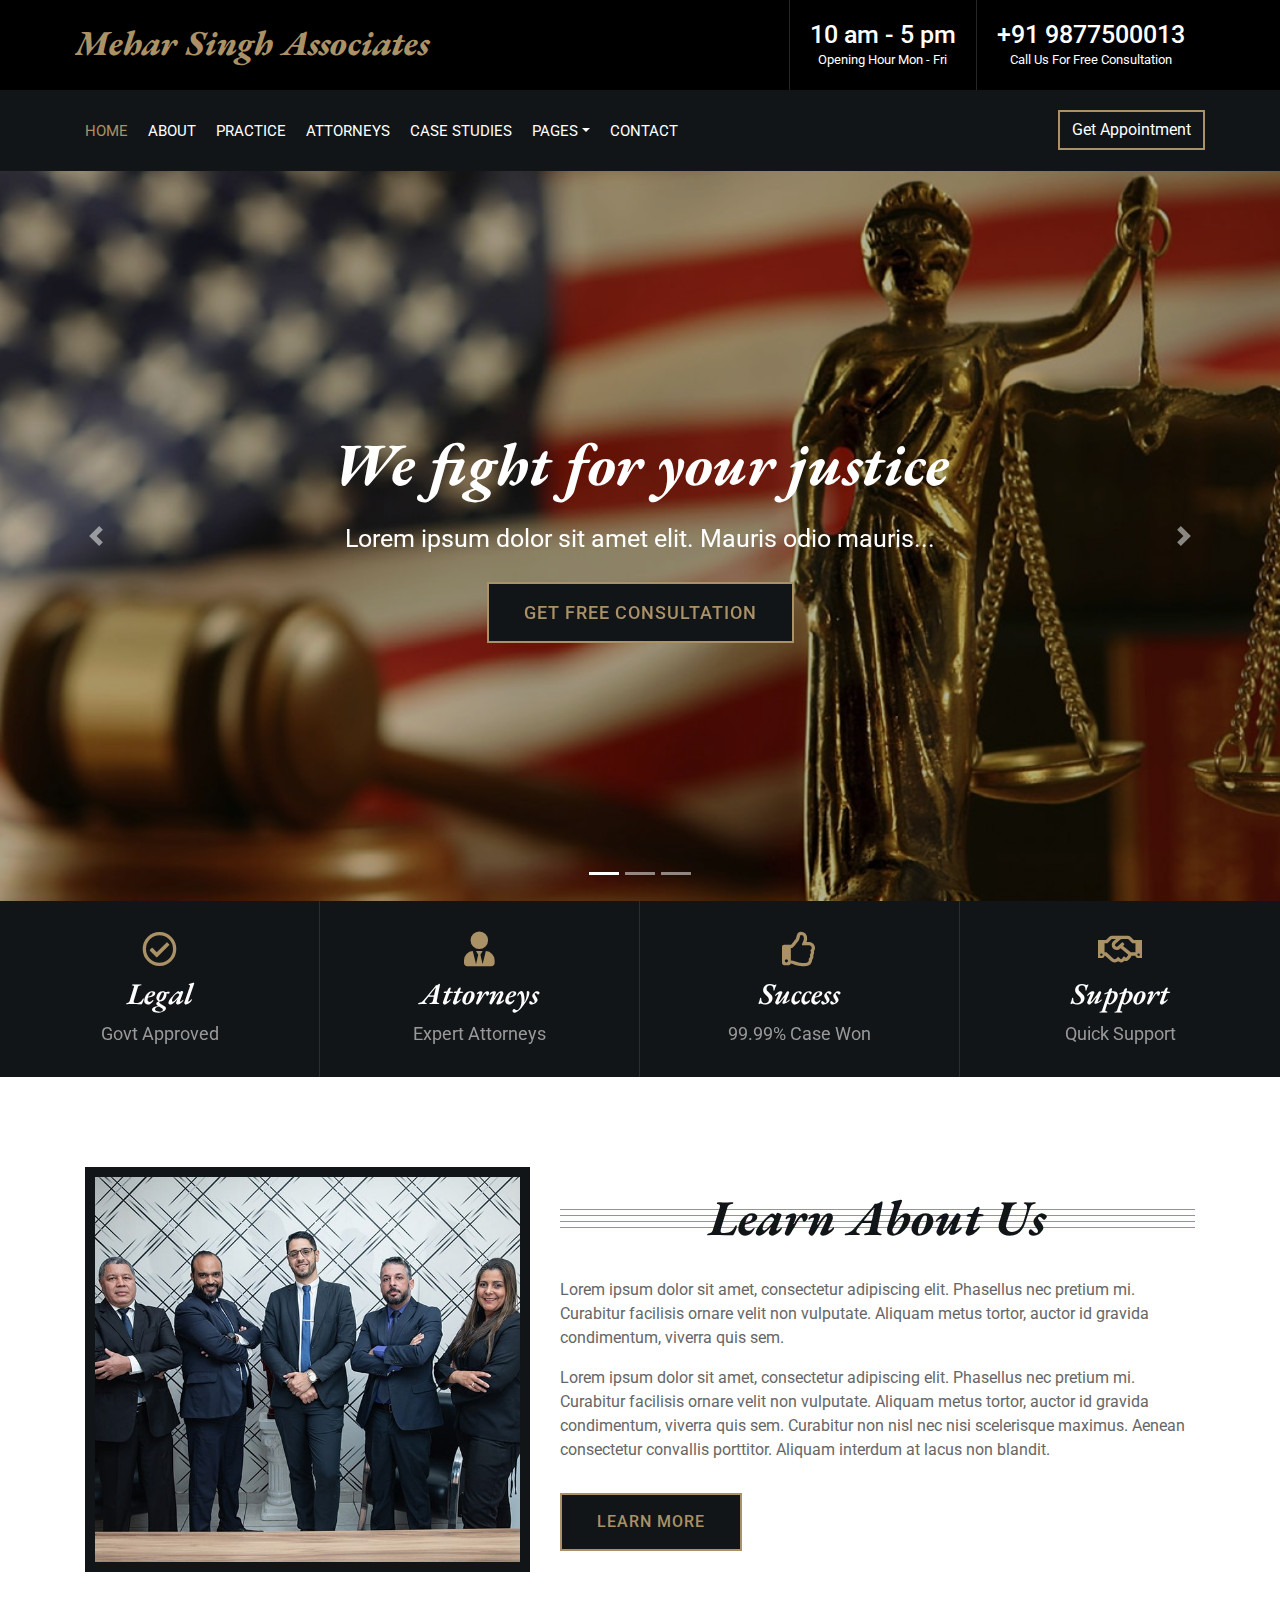
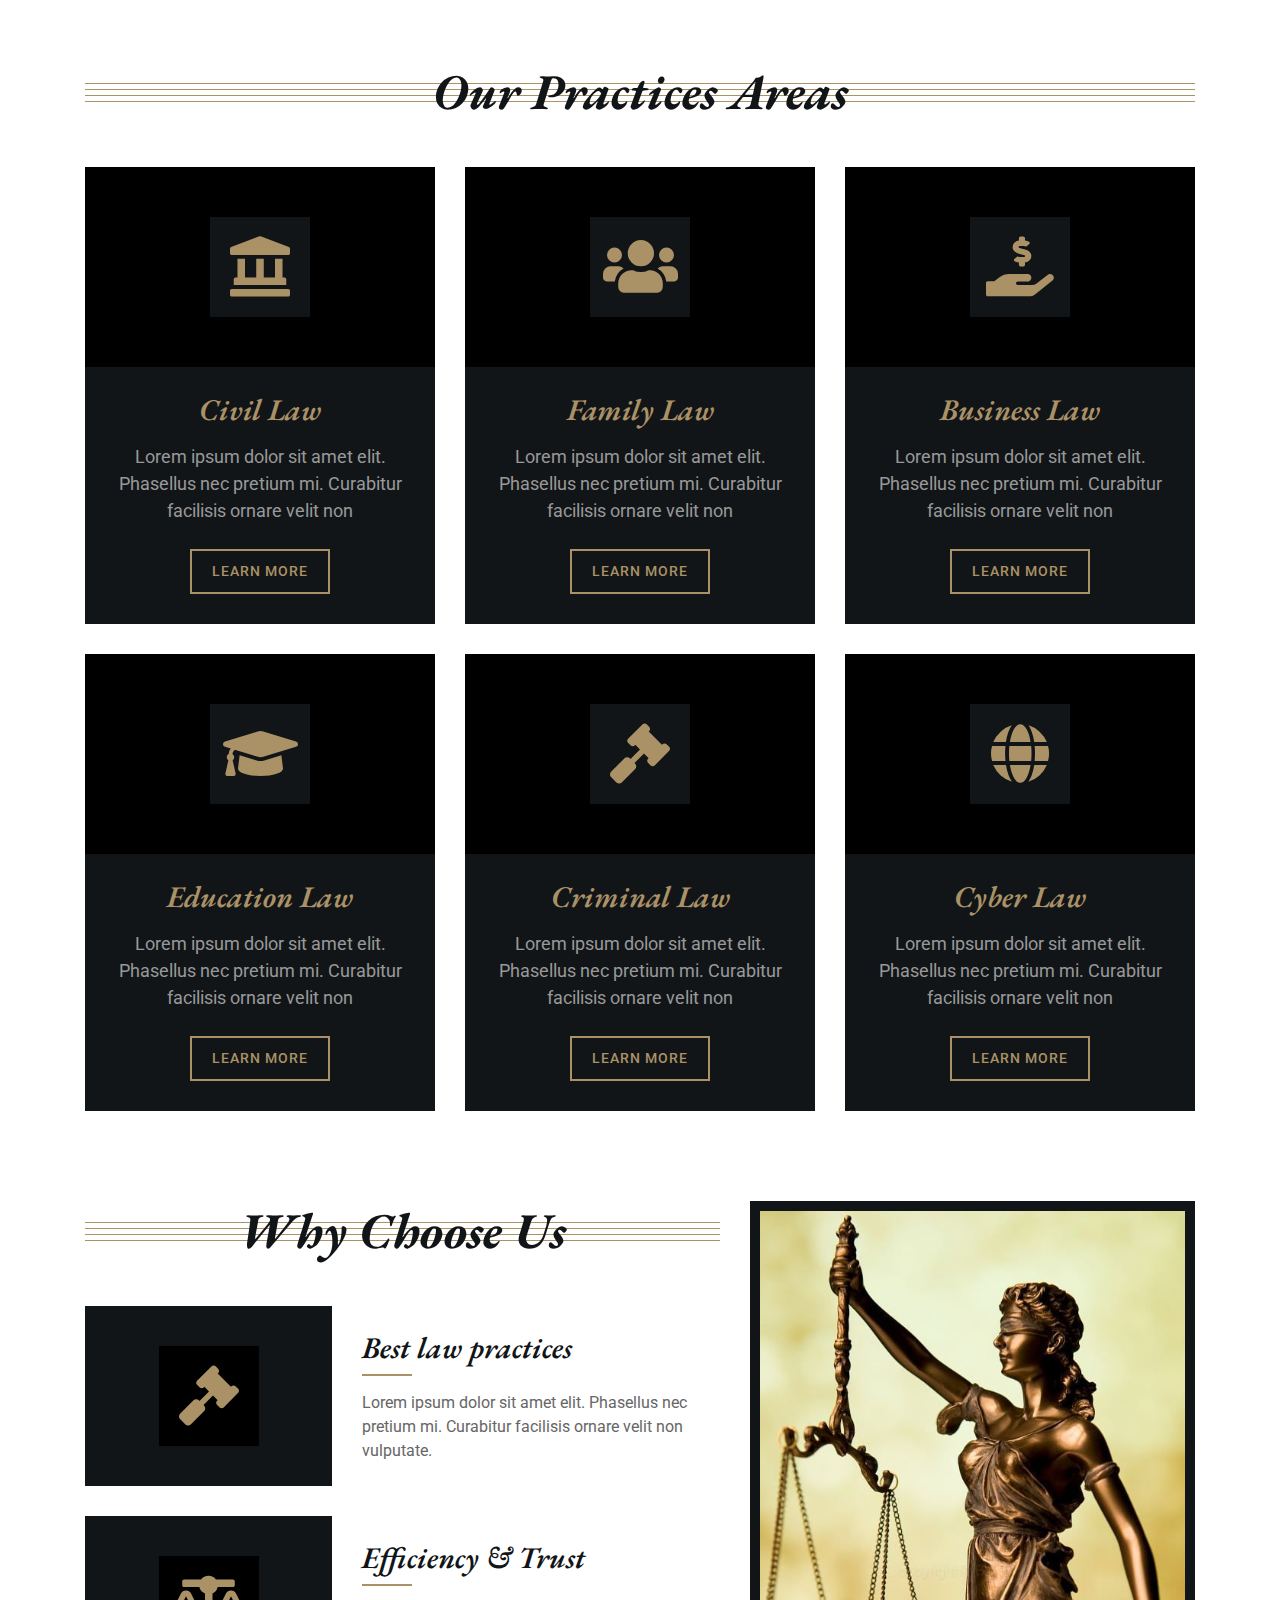
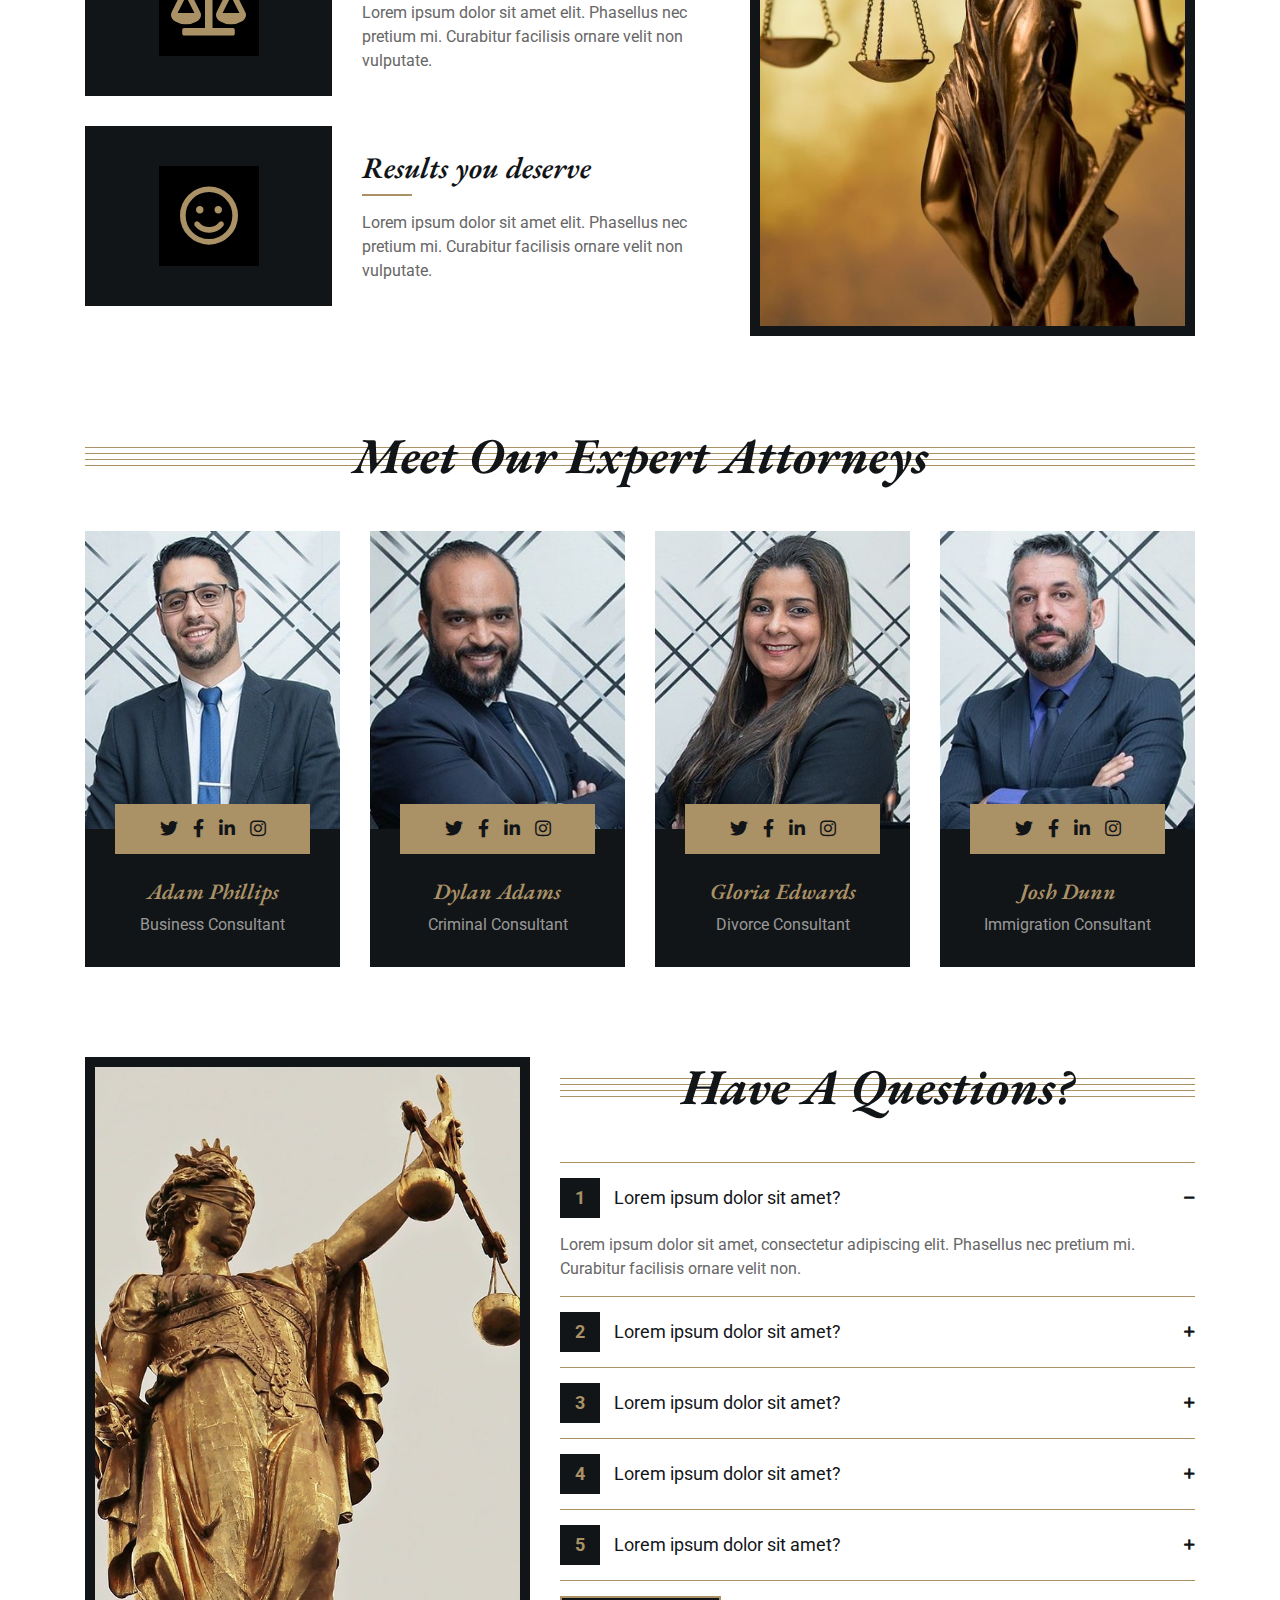
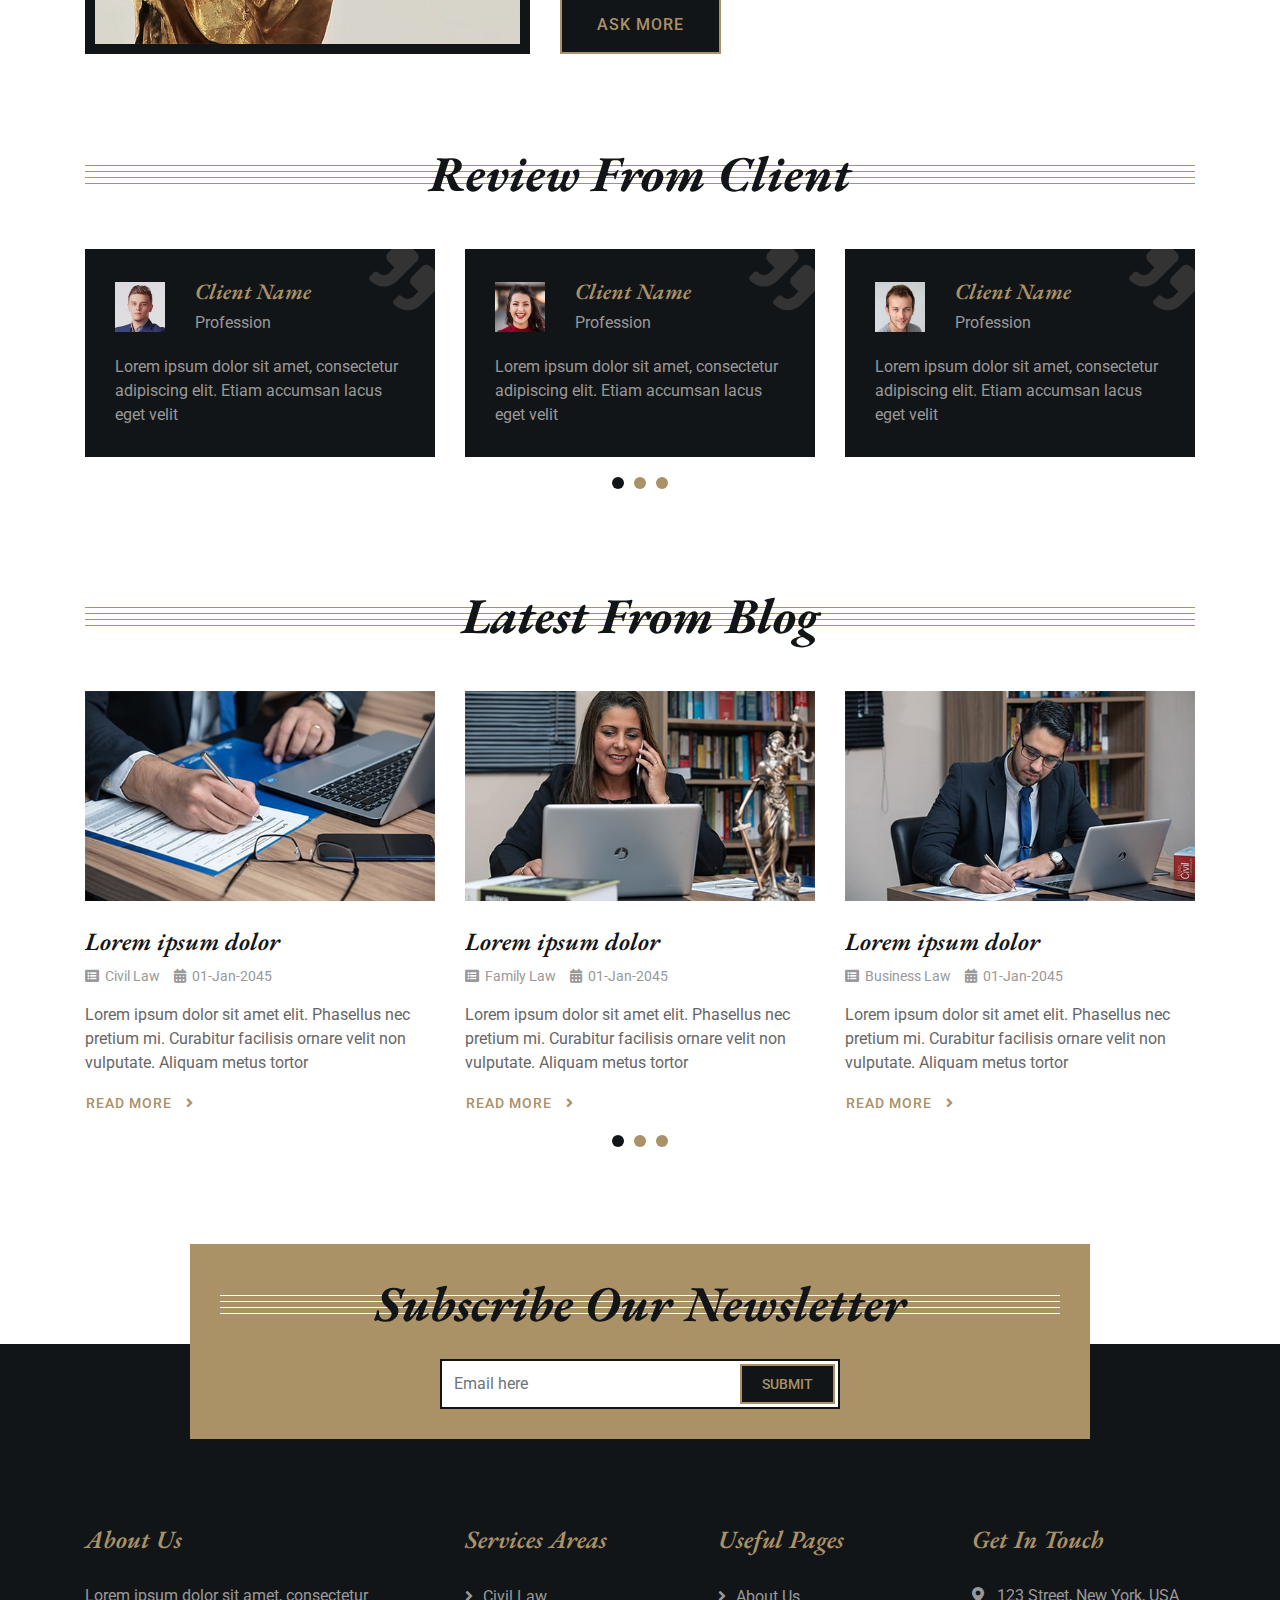
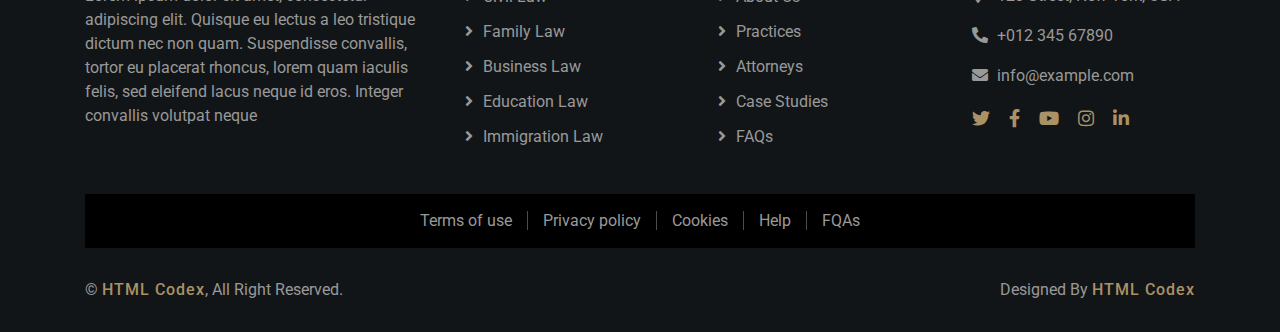
==== index.html @ 112871fe "First chagnes with fixed header" ====
<!DOCTYPE html>
<html lang="en">
    <head>
        <meta charset="utf-8">
        <title>Mehar Singh</title>
        <meta content="width=device-width, initial-scale=1.0" name="viewport">
        <meta content="Mehar Singh Associate - Legal Advisor" name="keywords">
        <meta content="Mehar Singh Associate - Legal Advisor" name="description">

        <!-- Favicon -->
        <link href="img/favicon.ico" rel="icon">

        <!-- Google Font -->
        <link href="https://fonts.googleapis.com/css2?family=EB+Garamond:ital,wght@1,600;1,700;1,800&family=Roboto:wght@400;500&display=swap" rel="stylesheet"> 
        
        <!-- CSS Libraries -->
        <link href="https://stackpath.bootstrapcdn.com/bootstrap/4.4.1/css/bootstrap.min.css" rel="stylesheet">
        <link href="https://cdnjs.cloudflare.com/ajax/libs/font-awesome/5.10.0/css/all.min.css" rel="stylesheet">
        <link href="lib/animate/animate.min.css" rel="stylesheet">
        <link href="lib/owlcarousel/assets/owl.carousel.min.css" rel="stylesheet">

        <!-- Template Stylesheet -->
        <link href="css/style.css" rel="stylesheet">
    </head>

    <body>
        <div class="wrapper">
            <!-- Top Bar Start -->
            <div class="top-bar">
                <div class="container-fluid">
                    <div class="row">
                        <div class="col-lg-5">
                            <div class="logo">
                                <a href="index.html">
                                    <h3>Mehar Singh Associates</h3>
                                    <!-- <img src="img/logo.jpg" alt="Logo"> -->
                                </a>
                            </div>
                        </div>
                        <div class="col-lg-7">
                            <div class="top-bar-right">
                                <div class="text">
                                    <h2>10 am - 5 pm</h2>
                                    <p>Opening Hour Mon - Fri</p>
                                </div>
                                <div class="text">
                                    <h2>+91 9877500013</h2>
                                    <p>Call Us For Free Consultation</p>
                                </div>
                                <!-- <div class="social">
                                    <a href=""><i class="fab fa-twitter"></i></a>
                                    <a href=""><i class="fab fa-facebook-f"></i></a>
                                    <a href=""><i class="fab fa-linkedin-in"></i></a>
                                    <a href=""><i class="fab fa-instagram"></i></a>
                                </div> -->
                            </div>
                        </div>
                    </div>
                </div>
            </div>
            <!-- Top Bar End -->

            <!-- Nav Bar Start -->
            <div class="nav-bar">
                <div class="container-fluid">
                    <nav class="navbar navbar-expand-lg bg-dark navbar-dark">
                        <a href="#" class="navbar-brand">MENU</a>
                        <button type="button" class="navbar-toggler" data-toggle="collapse" data-target="#navbarCollapse">
                            <span class="navbar-toggler-icon"></span>
                        </button>

                        <div class="collapse navbar-collapse justify-content-between" id="navbarCollapse">
                            <div class="navbar-nav mr-auto">
                                <a href="index.html" class="nav-item nav-link active">Home</a>
                                <a href="about.html" class="nav-item nav-link">About</a>
                                <a href="service.html" class="nav-item nav-link">Practice</a>
                                <a href="team.html" class="nav-item nav-link">Attorneys</a>
                                <a href="portfolio.html" class="nav-item nav-link">Case Studies</a>
                                <div class="nav-item dropdown">
                                    <a href="#" class="nav-link dropdown-toggle" data-toggle="dropdown">Pages</a>
                                    <div class="dropdown-menu">
                                        <a href="blog.html" class="dropdown-item">Blog Page</a>
                                        <a href="single.html" class="dropdown-item">Single Page</a>
                                    </div>
                                </div>
                                <a href="contact.html" class="nav-item nav-link">Contact</a>
                            </div>
                            <div class="ml-auto">
                                <a class="btn" href="https://htmlcodex.com/law-firm-website-template">Get Appointment</a>
                            </div>
                        </div>
                    </nav>
                </div>
            </div>
            <!-- Nav Bar End -->
            
            
            <!-- Carousel Start -->
            <div id="carousel" class="carousel slide" data-ride="carousel">
                <ol class="carousel-indicators">
                    <li data-target="#carousel" data-slide-to="0" class="active"></li>
                    <li data-target="#carousel" data-slide-to="1"></li>
                    <li data-target="#carousel" data-slide-to="2"></li>
                </ol>
                <div class="carousel-inner">
                    <div class="carousel-item active">
                        <img src="img/carousel-1.jpg" alt="Carousel Image">
                        <div class="carousel-caption">
                            <h1 class="animated fadeInLeft">We fight for your justice</h1>
                            <p class="animated fadeInRight">Lorem ipsum dolor sit amet elit. Mauris odio mauris...</p>
                            <a class="btn animated fadeInUp" href="#">Get free consultation</a>
                        </div>
                    </div>

                    <div class="carousel-item">
                        <img src="img/carousel-2.jpg" alt="Carousel Image">
                        <div class="carousel-caption">
                            <h1 class="animated fadeInLeft">We prepared to oppose for you</h1>
                            <p class="animated fadeInRight">Lorem ipsum dolor sit amet elit. Mauris odio mauris...</p>
                            <a class="btn animated fadeInUp" href="#">Get free consultation</a>
                        </div>
                    </div>

                    <div class="carousel-item">
                        <img src="img/carousel-3.jpg" alt="Carousel Image">
                        <div class="carousel-caption">
                            <h1 class="animated fadeInLeft">We fight for your privilege</h1>
                            <p class="animated fadeInRight">Lorem ipsum dolor sit amet elit. Mauris odio mauris...</p>
                            <a class="btn animated fadeInUp" href="#">Get free consultation</a>
                        </div>
                    </div>
                </div>

                <a class="carousel-control-prev" href="#carousel" role="button" data-slide="prev">
                    <span class="carousel-control-prev-icon" aria-hidden="true"></span>
                    <span class="sr-only">Previous</span>
                </a>
                <a class="carousel-control-next" href="#carousel" role="button" data-slide="next">
                    <span class="carousel-control-next-icon" aria-hidden="true"></span>
                    <span class="sr-only">Next</span>
                </a>
            </div>
            <!-- Carousel End -->
            
            
            <!-- Top Feature Start-->
            <div class="feature-top">
                <div class="container-fluid">
                    <div class="row align-items-center">
                        <div class="col-md-3 col-sm-6">
                            <div class="feature-item">
                                <i class="far fa-check-circle"></i>
                                <h3>Legal</h3>
                                <p>Govt Approved</p>
                            </div>
                        </div>
                        <div class="col-md-3 col-sm-6">
                            <div class="feature-item">
                                <i class="fa fa-user-tie"></i>
                                <h3>Attorneys</h3>
                                <p>Expert Attorneys</p>
                            </div>
                        </div>
                        <div class="col-md-3 col-sm-6">
                            <div class="feature-item">
                                <i class="far fa-thumbs-up"></i>
                                <h3>Success</h3>
                                <p>99.99% Case Won</p>
                            </div>
                        </div>
                        <div class="col-md-3 col-sm-6">
                            <div class="feature-item">
                                <i class="far fa-handshake"></i>
                                <h3>Support</h3>
                                <p>Quick Support</p>
                            </div>
                        </div>
                    </div>
                </div>
            </div>
            <!-- Top Feature End-->
            
            
            <!-- About Start -->
            <div class="about">
                <div class="container">
                    <div class="row align-items-center">
                        <div class="col-lg-5 col-md-6">
                            <div class="about-img">
                                <img src="img/about.jpg" alt="Image">
                            </div>
                        </div>
                        <div class="col-lg-7 col-md-6">
                            <div class="section-header">
                                <h2>Learn About Us</h2>
                            </div>
                            <div class="about-text">
                                <p>
                                    Lorem ipsum dolor sit amet, consectetur adipiscing elit. Phasellus nec pretium mi. Curabitur facilisis ornare velit non vulputate. Aliquam metus tortor, auctor id gravida condimentum, viverra quis sem.
                                </p>
                                <p>
                                    Lorem ipsum dolor sit amet, consectetur adipiscing elit. Phasellus nec pretium mi. Curabitur facilisis ornare velit non vulputate. Aliquam metus tortor, auctor id gravida condimentum, viverra quis sem. Curabitur non nisl nec nisi scelerisque maximus. Aenean consectetur convallis porttitor. Aliquam interdum at lacus non blandit.
                                </p>
                                <a class="btn" href="">Learn More</a>
                            </div>
                        </div>
                    </div>
                </div>
            </div>
            <!-- About End -->


            <!-- Service Start -->
            <div class="service">
                <div class="container">
                    <div class="section-header">
                        <h2>Our Practices Areas</h2>
                    </div>
                    <div class="row">
                        <div class="col-lg-4 col-md-6">
                            <div class="service-item">
                                <div class="service-icon">
                                    <i class="fa fa-landmark"></i>
                                </div>
                                <h3>Civil Law</h3>
                                <p>
                                    Lorem ipsum dolor sit amet elit. Phasellus nec pretium mi. Curabitur facilisis ornare velit non
                                </p>
                                <a class="btn" href="">Learn More</a>
                            </div>
                        </div>
                        <div class="col-lg-4 col-md-6">
                            <div class="service-item">
                                <div class="service-icon">
                                    <i class="fa fa-users"></i>
                                </div>
                                <h3>Family Law</h3>
                                <p>
                                    Lorem ipsum dolor sit amet elit. Phasellus nec pretium mi. Curabitur facilisis ornare velit non
                                </p>
                                <a class="btn" href="">Learn More</a>
                            </div>
                        </div>
                        <div class="col-lg-4 col-md-6">
                            <div class="service-item">
                                <div class="service-icon">
                                    <i class="fa fa-hand-holding-usd"></i>
                                </div>
                                <h3>Business Law</h3>
                                <p>
                                    Lorem ipsum dolor sit amet elit. Phasellus nec pretium mi. Curabitur facilisis ornare velit non
                                </p>
                                <a class="btn" href="">Learn More</a>
                            </div>
                        </div>
                        <div class="col-lg-4 col-md-6">
                            <div class="service-item">
                                <div class="service-icon">
                                    <i class="fa fa-graduation-cap"></i>
                                </div>
                                <h3>Education Law</h3>
                                <p>
                                    Lorem ipsum dolor sit amet elit. Phasellus nec pretium mi. Curabitur facilisis ornare velit non
                                </p>
                                <a class="btn" href="">Learn More</a>
                            </div>
                        </div>
                        <div class="col-lg-4 col-md-6">
                            <div class="service-item">
                                <div class="service-icon">
                                    <i class="fa fa-gavel"></i>
                                </div>
                                <h3>Criminal Law</h3>
                                <p>
                                    Lorem ipsum dolor sit amet elit. Phasellus nec pretium mi. Curabitur facilisis ornare velit non
                                </p>
                                <a class="btn" href="">Learn More</a>
                            </div>
                        </div>
                        <div class="col-lg-4 col-md-6">
                            <div class="service-item">
                                <div class="service-icon">
                                    <i class="fa fa-globe"></i>
                                </div>
                                <h3>Cyber Law</h3>
                                <p>
                                    Lorem ipsum dolor sit amet elit. Phasellus nec pretium mi. Curabitur facilisis ornare velit non
                                </p>
                                <a class="btn" href="">Learn More</a>
                            </div>
                        </div>
                    </div>
                </div>
            </div>
            <!-- Service End -->
            
            
            <!-- Feature Start -->
            <div class="feature">
                <div class="container">
                    <div class="row">
                        <div class="col-md-7">
                            <div class="section-header">
                                <h2>Why Choose Us</h2>
                            </div>
                            <div class="row align-items-center feature-item">
                                <div class="col-5">
                                    <div class="feature-icon">
                                        <i class="fa fa-gavel"></i>
                                    </div>
                                </div>
                                <div class="col-7">
                                    <h3>Best law practices</h3>
                                    <p>
                                        Lorem ipsum dolor sit amet elit. Phasellus nec pretium mi. Curabitur facilisis ornare velit non vulputate.
                                    </p>
                                </div>
                            </div>
                            <div class="row align-items-center feature-item">
                                <div class="col-5">
                                    <div class="feature-icon">
                                        <i class="fa fa-balance-scale"></i>
                                    </div>
                                </div>
                                <div class="col-7">
                                    <h3>Efficiency & Trust</h3>
                                    <p>
                                        Lorem ipsum dolor sit amet elit. Phasellus nec pretium mi. Curabitur facilisis ornare velit non vulputate.
                                    </p>
                                </div>
                            </div>
                            <div class="row align-items-center feature-item">
                                <div class="col-5">
                                    <div class="feature-icon">
                                        <i class="far fa-smile"></i>
                                    </div>
                                </div>
                                <div class="col-7">
                                    <h3>Results you deserve</h3>
                                    <p>
                                        Lorem ipsum dolor sit amet elit. Phasellus nec pretium mi. Curabitur facilisis ornare velit non vulputate.
                                    </p>
                                </div>
                            </div>
                        </div>
                        <div class="col-md-5">
                            <div class="feature-img">
                                <img src="img/feature.jpg" alt="Feature">
                            </div>
                        </div>
                    </div>
                </div>
            </div>
            <!-- Feature End -->
            
            
            <!-- Team Start -->
            <div class="team">
                <div class="container">
                    <div class="section-header">
                        <h2>Meet Our Expert Attorneys</h2>
                    </div>
                    <div class="row">
                        <div class="col-lg-3 col-md-6">
                            <div class="team-item">
                                <div class="team-img">
                                    <img src="img/team-1.jpg" alt="Team Image">
                                </div>
                                <div class="team-text">
                                    <h2>Adam Phillips</h2>
                                    <p>Business Consultant</p>
                                    <div class="team-social">
                                        <a class="social-tw" href=""><i class="fab fa-twitter"></i></a>
                                        <a class="social-fb" href=""><i class="fab fa-facebook-f"></i></a>
                                        <a class="social-li" href=""><i class="fab fa-linkedin-in"></i></a>
                                        <a class="social-in" href=""><i class="fab fa-instagram"></i></a>
                                    </div>
                                </div>
                            </div>
                        </div>
                        <div class="col-lg-3 col-md-6">
                            <div class="team-item">
                                <div class="team-img">
                                    <img src="img/team-2.jpg" alt="Team Image">
                                </div>
                                <div class="team-text">
                                    <h2>Dylan Adams</h2>
                                    <p>Criminal Consultant</p>
                                    <div class="team-social">
                                        <a class="social-tw" href=""><i class="fab fa-twitter"></i></a>
                                        <a class="social-fb" href=""><i class="fab fa-facebook-f"></i></a>
                                        <a class="social-li" href=""><i class="fab fa-linkedin-in"></i></a>
                                        <a class="social-in" href=""><i class="fab fa-instagram"></i></a>
                                    </div>
                                </div>
                            </div>
                        </div>
                        <div class="col-lg-3 col-md-6">
                            <div class="team-item">
                                <div class="team-img">
                                    <img src="img/team-3.jpg" alt="Team Image">
                                </div>
                                <div class="team-text">
                                    <h2>Gloria Edwards</h2>
                                    <p>Divorce Consultant</p>
                                    <div class="team-social">
                                        <a class="social-tw" href=""><i class="fab fa-twitter"></i></a>
                                        <a class="social-fb" href=""><i class="fab fa-facebook-f"></i></a>
                                        <a class="social-li" href=""><i class="fab fa-linkedin-in"></i></a>
                                        <a class="social-in" href=""><i class="fab fa-instagram"></i></a>
                                    </div>
                                </div>
                            </div>
                        </div>
                        <div class="col-lg-3 col-md-6">
                            <div class="team-item">
                                <div class="team-img">
                                    <img src="img/team-4.jpg" alt="Team Image">
                                </div>
                                <div class="team-text">
                                    <h2>Josh Dunn</h2>
                                    <p>Immigration Consultant</p>
                                    <div class="team-social">
                                        <a class="social-tw" href=""><i class="fab fa-twitter"></i></a>
                                        <a class="social-fb" href=""><i class="fab fa-facebook-f"></i></a>
                                        <a class="social-li" href=""><i class="fab fa-linkedin-in"></i></a>
                                        <a class="social-in" href=""><i class="fab fa-instagram"></i></a>
                                    </div>
                                </div>
                            </div>
                        </div>
                    </div>
                </div>
            </div>
            <!-- Team End -->


            <!-- FAQs Start -->
            <div class="faqs">
                <div class="container">
                    <div class="row">
                        <div class="col-md-5">
                            <div class="faqs-img">
                                <img src="img/faqs.jpg" alt="Image">
                            </div>
                        </div>
                        <div class="col-md-7">
                            <div class="section-header">
                                <h2>Have A Questions?</h2>
                            </div>
                            <div id="accordion">
                                <div class="card">
                                    <div class="card-header">
                                        <a class="card-link collapsed" data-toggle="collapse" href="#collapseOne" aria-expanded="true">
                                            <span>1</span> Lorem ipsum dolor sit amet?
                                        </a>
                                    </div>
                                    <div id="collapseOne" class="collapse show" data-parent="#accordion">
                                        <div class="card-body">
                                            Lorem ipsum dolor sit amet, consectetur adipiscing elit. Phasellus nec pretium mi. Curabitur facilisis ornare velit non.
                                        </div>
                                    </div>
                                </div>
                                <div class="card">
                                    <div class="card-header">
                                        <a class="card-link" data-toggle="collapse" href="#collapseTwo">
                                            <span>2</span> Lorem ipsum dolor sit amet?
                                        </a>
                                    </div>
                                    <div id="collapseTwo" class="collapse" data-parent="#accordion">
                                        <div class="card-body">
                                            Lorem ipsum dolor sit amet, consectetur adipiscing elit. Phasellus nec pretium mi. Curabitur facilisis ornare velit non.
                                        </div>
                                    </div>
                                </div>
                                <div class="card">
                                    <div class="card-header">
                                        <a class="card-link" data-toggle="collapse" href="#collapseThree">
                                            <span>3</span> Lorem ipsum dolor sit amet?
                                        </a>
                                    </div>
                                    <div id="collapseThree" class="collapse" data-parent="#accordion">
                                        <div class="card-body">
                                            Lorem ipsum dolor sit amet, consectetur adipiscing elit. Phasellus nec pretium mi. Curabitur facilisis ornare velit non.
                                        </div>
                                    </div>
                                </div>
                                <div class="card">
                                    <div class="card-header">
                                        <a class="card-link" data-toggle="collapse" href="#collapseFour">
                                            <span>4</span> Lorem ipsum dolor sit amet?
                                        </a>
                                    </div>
                                    <div id="collapseFour" class="collapse" data-parent="#accordion">
                                        <div class="card-body">
                                            Lorem ipsum dolor sit amet, consectetur adipiscing elit. Phasellus nec pretium mi. Curabitur facilisis ornare velit non.
                                        </div>
                                    </div>
                                </div>
                                <div class="card">
                                    <div class="card-header">
                                        <a class="card-link" data-toggle="collapse" href="#collapseFive">
                                            <span>5</span> Lorem ipsum dolor sit amet?
                                        </a>
                                    </div>
                                    <div id="collapseFive" class="collapse" data-parent="#accordion">
                                        <div class="card-body">
                                            Lorem ipsum dolor sit amet, consectetur adipiscing elit. Phasellus nec pretium mi. Curabitur facilisis ornare velit non.
                                        </div>
                                    </div>
                                </div> 
                            </div>
                            <a class="btn" href="">Ask more</a>
                        </div>
                    </div>
                </div>
            </div>
            <!-- FAQs End -->


            <!-- Testimonial Start -->
            <div class="testimonial">
                <div class="container">
                    <div class="section-header">
                        <h2>Review From Client</h2>
                    </div>
                    <div class="owl-carousel testimonials-carousel">
                        <div class="testimonial-item">
                            <i class="fa fa-quote-right"></i>
                            <div class="row align-items-center">
                                <div class="col-3">
                                    <img src="img/testimonial-1.jpg" alt="">
                                </div>
                                <div class="col-9">
                                    <h2>Client Name</h2>
                                    <p>Profession</p>
                                </div>
                                <div class="col-12">
                                    <p>
                                        Lorem ipsum dolor sit amet, consectetur adipiscing elit. Etiam accumsan lacus eget velit
                                    </p>
                                </div>
                            </div>
                        </div>
                        <div class="testimonial-item">
                            <i class="fa fa-quote-right"></i>
                            <div class="row align-items-center">
                                <div class="col-3">
                                    <img src="img/testimonial-2.jpg" alt="">
                                </div>
                                <div class="col-9">
                                    <h2>Client Name</h2>
                                    <p>Profession</p>
                                </div>
                                <div class="col-12">
                                    <p>
                                        Lorem ipsum dolor sit amet, consectetur adipiscing elit. Etiam accumsan lacus eget velit
                                    </p>
                                </div>
                            </div>
                        </div>
                        <div class="testimonial-item">
                            <i class="fa fa-quote-right"></i>
                            <div class="row align-items-center">
                                <div class="col-3">
                                    <img src="img/testimonial-3.jpg" alt="">
                                </div>
                                <div class="col-9">
                                    <h2>Client Name</h2>
                                    <p>Profession</p>
                                </div>
                                <div class="col-12">
                                    <p>
                                        Lorem ipsum dolor sit amet, consectetur adipiscing elit. Etiam accumsan lacus eget velit
                                    </p>
                                </div>
                            </div>
                        </div>
                        <div class="testimonial-item">
                            <i class="fa fa-quote-right"></i>
                            <div class="row align-items-center">
                                <div class="col-3">
                                    <img src="img/testimonial-4.jpg" alt="">
                                </div>
                                <div class="col-9">
                                    <h2>Client Name</h2>
                                    <p>Profession</p>
                                </div>
                                <div class="col-12">
                                    <p>
                                        Lorem ipsum dolor sit amet, consectetur adipiscing elit. Etiam accumsan lacus eget velit
                                    </p>
                                </div>
                            </div>
                        </div>
                        <div class="testimonial-item">
                            <i class="fa fa-quote-right"></i>
                            <div class="row align-items-center">
                                <div class="col-3">
                                    <img src="img/testimonial-1.jpg" alt="">
                                </div>
                                <div class="col-9">
                                    <h2>Client Name</h2>
                                    <p>Profession</p>
                                </div>
                                <div class="col-12">
                                    <p>
                                        Lorem ipsum dolor sit amet, consectetur adipiscing elit. Etiam accumsan lacus eget velit
                                    </p>
                                </div>
                            </div>
                        </div>
                        <div class="testimonial-item">
                            <i class="fa fa-quote-right"></i>
                            <div class="row align-items-center">
                                <div class="col-3">
                                    <img src="img/testimonial-2.jpg" alt="">
                                </div>
                                <div class="col-9">
                                    <h2>Client Name</h2>
                                    <p>Profession</p>
                                </div>
                                <div class="col-12">
                                    <p>
                                        Lorem ipsum dolor sit amet, consectetur adipiscing elit. Etiam accumsan lacus eget velit
                                    </p>
                                </div>
                            </div>
                        </div>
                        <div class="testimonial-item">
                            <i class="fa fa-quote-right"></i>
                            <div class="row align-items-center">
                                <div class="col-3">
                                    <img src="img/testimonial-3.jpg" alt="">
                                </div>
                                <div class="col-9">
                                    <h2>Client Name</h2>
                                    <p>Profession</p>
                                </div>
                                <div class="col-12">
                                    <p>
                                        Lorem ipsum dolor sit amet, consectetur adipiscing elit. Etiam accumsan lacus eget velit
                                    </p>
                                </div>
                            </div>
                        </div>
                    </div>
                </div>
            </div>
            <!-- Testimonial End -->


            <!-- Blog Start -->
            <div class="blog">
                <div class="container">
                    <div class="section-header">
                        <h2>Latest From Blog</h2>
                    </div>
                    <div class="owl-carousel blog-carousel">
                        <div class="blog-item">
                            <img src="img/blog-1.jpg" alt="Blog">
                            <h3>Lorem ipsum dolor</h3>
                            <div class="meta">
                                <i class="fa fa-list-alt"></i>
                                <a href="">Civil Law</a>
                                <i class="fa fa-calendar-alt"></i>
                                <p>01-Jan-2045</p>
                            </div>
                            <p>
                                Lorem ipsum dolor sit amet elit. Phasellus nec pretium mi. Curabitur facilisis ornare velit non vulputate. Aliquam metus tortor
                            </p>
                            <a class="btn" href="">Read More <i class="fa fa-angle-right"></i></a>
                        </div>
                        <div class="blog-item">
                            <img src="img/blog-2.jpg" alt="Blog">
                            <h3>Lorem ipsum dolor</h3>
                            <div class="meta">
                                <i class="fa fa-list-alt"></i>
                                <a href="">Family Law</a>
                                <i class="fa fa-calendar-alt"></i>
                                <p>01-Jan-2045</p>
                            </div>
                            <p>
                                Lorem ipsum dolor sit amet elit. Phasellus nec pretium mi. Curabitur facilisis ornare velit non vulputate. Aliquam metus tortor
                            </p>
                            <a class="btn" href="">Read More <i class="fa fa-angle-right"></i></a>
                        </div>
                        <div class="blog-item">
                            <img src="img/blog-3.jpg" alt="Blog">
                            <h3>Lorem ipsum dolor</h3>
                            <div class="meta">
                                <i class="fa fa-list-alt"></i>
                                <a href="">Business Law</a>
                                <i class="fa fa-calendar-alt"></i>
                                <p>01-Jan-2045</p>
                            </div>
                            <p>
                                Lorem ipsum dolor sit amet elit. Phasellus nec pretium mi. Curabitur facilisis ornare velit non vulputate. Aliquam metus tortor
                            </p>
                            <a class="btn" href="">Read More <i class="fa fa-angle-right"></i></a>
                        </div>
                        <div class="blog-item">
                            <img src="img/blog-1.jpg" alt="Blog">
                            <h3>Lorem ipsum dolor</h3>
                            <div class="meta">
                                <i class="fa fa-list-alt"></i>
                                <a href="">Education Law</a>
                                <i class="fa fa-calendar-alt"></i>
                                <p>01-Jan-2045</p>
                            </div>
                            <p>
                                Lorem ipsum dolor sit amet elit. Phasellus nec pretium mi. Curabitur facilisis ornare velit non vulputate. Aliquam metus tortor
                            </p>
                            <a class="btn" href="">Read More <i class="fa fa-angle-right"></i></a>
                        </div>
                        <div class="blog-item">
                            <img src="img/blog-2.jpg" alt="Blog">
                            <h3>Lorem ipsum dolor</h3>
                            <div class="meta">
                                <i class="fa fa-list-alt"></i>
                                <a href="">Criminal Law</a>
                                <i class="fa fa-calendar-alt"></i>
                                <p>01-Jan-2045</p>
                            </div>
                            <p>
                                Lorem ipsum dolor sit amet elit. Phasellus nec pretium mi. Curabitur facilisis ornare velit non vulputate. Aliquam metus tortor
                            </p>
                            <a class="btn" href="">Read More <i class="fa fa-angle-right"></i></a>
                        </div>
                        <div class="blog-item">
                            <img src="img/blog-3.jpg" alt="Blog">
                            <h3>Lorem ipsum dolor</h3>
                            <div class="meta">
                                <i class="fa fa-list-alt"></i>
                                <a href="">Cyber Law</a>
                                <i class="fa fa-calendar-alt"></i>
                                <p>01-Jan-2045</p>
                            </div>
                            <p>
                                Lorem ipsum dolor sit amet elit. Phasellus nec pretium mi. Curabitur facilisis ornare velit non vulputate. Aliquam metus tortor
                            </p>
                            <a class="btn" href="">Read More <i class="fa fa-angle-right"></i></a>
                        </div>
                        <div class="blog-item">
                            <img src="img/blog-1.jpg" alt="Blog">
                            <h3>Lorem ipsum dolor</h3>
                            <div class="meta">
                                <i class="fa fa-list-alt"></i>
                                <a href="">Business Law</a>
                                <i class="fa fa-calendar-alt"></i>
                                <p>01-Jan-2045</p>
                            </div>
                            <p>
                                Lorem ipsum dolor sit amet elit. Phasellus nec pretium mi. Curabitur facilisis ornare velit non vulputate. Aliquam metus tortor
                            </p>
                            <a class="btn" href="">Read More <i class="fa fa-angle-right"></i></a>
                        </div>
                    </div>
                </div>
            </div>
            <!-- Blog End -->
            
            
            <!-- Newsletter Start -->
            <div class="newsletter">
                <div class="container">
                    <div class="section-header">
                        <h2>Subscribe Our Newsletter</h2>
                    </div>
                    <div class="form">
                        <input class="form-control" placeholder="Email here">
                        <button class="btn">Submit</button>
                    </div>
                </div>
            </div>
            <!-- Newsletter End -->


            <!-- Footer Start -->
            <div class="footer">
                <div class="container">
                    <div class="row">
                        <div class="col-md-6 col-lg-4">
                            <div class="footer-about">
                                <h2>About Us</h2>
                                <p>
                                    Lorem ipsum dolor sit amet, consectetur adipiscing elit. Quisque eu lectus a leo tristique dictum nec non quam. Suspendisse convallis, tortor eu placerat rhoncus, lorem quam iaculis felis, sed eleifend lacus neque id eros. Integer convallis volutpat neque
                                </p>
                            </div>
                        </div>
                        <div class="col-md-6 col-lg-8">
                            <div class="row">
                        <div class="col-md-6 col-lg-4">
                            <div class="footer-link">
                                <h2>Services Areas</h2>
                                <a href="">Civil Law</a>
                                <a href="">Family Law</a>
                                <a href="">Business Law</a>
                                <a href="">Education Law</a>
                                <a href="">Immigration Law</a>
                            </div>
                        </div>
                        <div class="col-md-6 col-lg-4">
                            <div class="footer-link">
                                <h2>Useful Pages</h2>
                                <a href="">About Us</a>
                                <a href="">Practices</a>
                                <a href="">Attorneys</a>
                                <a href="">Case Studies</a>
                                <a href="">FAQs</a>
                            </div>
                        </div>
                        <div class="col-md-6 col-lg-4">
                            <div class="footer-contact">
                                <h2>Get In Touch</h2>
                                <p><i class="fa fa-map-marker-alt"></i>123 Street, New York, USA</p>
                                <p><i class="fa fa-phone-alt"></i>+012 345 67890</p>
                                <p><i class="fa fa-envelope"></i>info@example.com</p>
                                <div class="footer-social">
                                    <a href=""><i class="fab fa-twitter"></i></a>
                                    <a href=""><i class="fab fa-facebook-f"></i></a>
                                    <a href=""><i class="fab fa-youtube"></i></a>
                                    <a href=""><i class="fab fa-instagram"></i></a>
                                    <a href=""><i class="fab fa-linkedin-in"></i></a>
                                </div>
                            </div>
                        </div>
                        </div>
                    </div>
                    </div>
                </div>
                <div class="container footer-menu">
                    <div class="f-menu">
                        <a href="">Terms of use</a>
                        <a href="">Privacy policy</a>
                        <a href="">Cookies</a>
                        <a href="">Help</a>
                        <a href="">FQAs</a>
                    </div>
                </div>
                <div class="container copyright">
                    <div class="row">
                        <div class="col-md-6">
                            <p>&copy; <a href="https://htmlcodex.com/law-firm-website-template">HTML Codex</a>, All Right Reserved.</p>
                        </div>
                        <div class="col-md-6">
                            <p>Designed By <a href="https://htmlcodex.com">HTML Codex</a></p>
                        </div>
                    </div>
                </div>
            </div>
            <!-- Footer End -->
            
            <a href="#" class="back-to-top"><i class="fa fa-chevron-up"></i></a>
        </div>

        <!-- JavaScript Libraries -->
        <script src="https://code.jquery.com/jquery-3.4.1.min.js"></script>
        <script src="https://stackpath.bootstrapcdn.com/bootstrap/4.4.1/js/bootstrap.bundle.min.js"></script>
        <script src="lib/easing/easing.min.js"></script>
        <script src="lib/owlcarousel/owl.carousel.min.js"></script>
        <script src="lib/isotope/isotope.pkgd.min.js"></script>

        <!-- Template Javascript -->
        <script src="js/main.js"></script>
    </body>
</html>
---- css/style.css ----
/*******************************/
/********* General CSS *********/
/*******************************/
body {
    color: #666666;
    background: #ffffff;
    font-family: 'Roboto', sans-serif;
    font-weight: 400;
}

h1,
h2, 
h3, 
h4,
h5, 
h6 {
    font-family: 'EB Garamond', serif;
    font-weight: 600;
    font-style: italic;
    color: #121518;
}

a {
    color: #454545;
    transition: .3s;
}

a:hover,
a:active,
a:focus {
    color: #aa9166;
    outline: none;
    text-decoration: none;
}

.btn:focus {
    box-shadow: none;
}

.wrapper {
    position: relative;
    width: 100%;
    max-width: 1366px;
    margin: 0 auto;
    background: #ffffff;
}

.back-to-top {
    position: fixed;
    display: none;
    background: #aa9166;
    color: #121518;
    width: 44px;
    height: 44px;
    text-align: center;
    line-height: 1;
    font-size: 22px;
    right: 15px;
    bottom: 15px;
    transition: background 0.5s;
    z-index: 9;
}

.back-to-top:hover {
    color: #aa9166;
    background: #121518;
}

.back-to-top i {
    padding-top: 10px;
}


/**********************************/
/********** Top Bar CSS ***********/
/**********************************/
.top-bar {
    position: relative;
    height: 90px;
    background: #000000;
}

.top-bar .logo {
    padding: 15px 0;
    text-align: left;
    overflow: hidden;
}

.top-bar .logo h3 {
    margin: 0;
    color: #aa9166;
    font-size: 35px;
    line-height: 55px;
    font-weight: 800;
}

.top-bar .logo img {
    max-width: 100%;
    max-height: 60px;
}

.top-bar .top-bar-right {
    display: flex;
    align-items: center;
    justify-content: flex-end;
}

.top-bar .text {
    display: flex;
    align-items: center;
    justify-content: center;
    flex-direction: column;
    height: 90px;
    padding: 0 20px;
    text-align: center;
    border-left: 1px solid rgba(255, 255, 255, .15);
}

.top-bar .text h2 {
    color: #ffffff;
    font-family: 'Roboto', sans-serif;
    font-weight: 500;
    font-style: normal;
    font-size: 25px;
    margin: 0;
}

.top-bar .text p {
    color: #ffffff;
    font-size: 13px;
    margin: 0;
}

.top-bar .social {
    display: flex;
    height: 90px;
    font-size: 0;
    justify-content: flex-end;
}

.top-bar .social a {
    display: flex;
    align-items: center;
    justify-content: center;
    width: 60px;
    height: 100%;
    font-size: 22px;
    color: #ffffff;
    border-right: 1px solid rgba(255, 255, 255, .15);
}

.top-bar .social a:first-child {
    border-left: 1px solid rgba(255, 255, 255, .15);
}

.top-bar .social a:hover {
    color: #aa9166;
    background: #ffffff;
}

@media (min-width: 992px) {
    .top-bar {
        padding: 0 60px;
    }
}

@media (max-width: 991.98px) {
    .top-bar .logo {
        text-align: center;
    }
    
    .top-bar .social {
        display: none;
    }
}


/**********************************/
/*********** Nav Bar CSS **********/
/**********************************/
.nav-bar {
    position: relative;
    padding: 20px 0;
    transition: .3s;
}

.nav-bar.nav-sticky {
    position: fixed;
    top: 0;
    width: 100%;
    padding: 10px 0;
    box-shadow: 0 2px 5px rgba(0, 0, 0, .3);
    z-index: 999;
}

.nav-bar .navbar {
    height: 100%;
    padding: 0;
}

.navbar-dark .navbar-nav .nav-link,
.navbar-dark .navbar-nav .nav-link:focus,
.navbar-dark .navbar-nav .nav-link:hover,
.navbar-dark .navbar-nav .nav-link.active {
    padding: 10px 10px 8px 10px;
    color: #ffffff;
}

.navbar-dark .navbar-nav .nav-link:hover,
.navbar-dark .navbar-nav .nav-link.active {
    color: #aa9166;
    transition: none;
}

.nav-bar .dropdown-menu {
    margin-top: 0;
    border: 0;
    border-radius: 0;
    background: #f8f9fa;
}

.nav-bar .btn {
    color: #ffffff;
    border: 2px solid #aa9166;
    border-radius: 0;
}

.nav-bar .btn:hover {
    background: #aa9166;
}

@media (min-width: 992px) {
    .nav-bar {
        padding: 20px 60px;
    }
    
    .nav-bar.nav-sticky {
        padding: 10px 60px;
    }
    
    .nav-bar,
    .nav-bar .navbar {
        background: #121518 !important;
    }
    
    .nav-bar .navbar-brand {
        display: none;
    }
    
    .nav-bar a.nav-link {
        padding: 8px 15px;
        font-size: 15px;
        text-transform: uppercase;
    }
}

@media (max-width: 991.98px) {   
    .nav-bar,
    .nav-bar .navbar {
        padding: 3px 0;
        background: #121518 !important;
    }
    
    .nav-bar a.nav-link {
        padding: 5px;
    }
    
    .nav-bar .dropdown-menu {
        box-shadow: none;
    }
    
    .nav-bar .btn {
        display: none;
    }
}


/*******************************/
/******** Carousel CSS *********/
/*******************************/
.carousel {
    position: relative;
    width: 100%;
    height: calc(100vh - 170px);
    margin: 0 auto;
    text-align: center;
    overflow: hidden;
}

.carousel .carousel-inner,
.carousel .carousel-item {
    position: relative;
    width: 100%;
    height: 100%;
}

.carousel .carousel-item img {
    width: 100%;
    height: 100%;
    object-fit: cover;
}

.carousel .carousel-item::after {
    position: absolute;
    content: "";
    width: 100%;
    height: 100%;
    top: 0;
    left: 0;
    background: rgba(0, 0, 0, .3);
    z-index: 1;
}

.carousel .carousel-caption {
    position: absolute;
    top: 0;
    bottom: 0;
    display: flex;
    align-items: center;
    justify-content: center;
    flex-direction: column;
    height: calc(100vh - 170px);
}

.carousel .carousel-caption h1 {
    color: #ffffff;
    font-size: 60px;
    font-weight: 700;
    margin-bottom: 20px;
}

.carousel .carousel-caption p {
    color: #ffffff;
    font-size: 25px;
    margin-bottom: 25px;
}

.carousel .carousel-caption .btn {
    padding: 15px 35px;
    font-size: 18px;
    font-weight: 500;
    letter-spacing: 1px;
    text-transform: uppercase;
    color: #aa9166;
    background: #121518;
    border: 2px solid #aa9166;
    border-radius: 0;
    transition: .3s;
}

.carousel .carousel-caption .btn:hover {
    color: #121518;
    background: #aa9166;
}

@media (max-width: 767.98px) {
    .carousel .carousel-caption h1 {
        font-size: 40px;
        font-weight: 700;
    }
    
    .carousel .carousel-caption p {
        font-size: 20px;
    }
    
    .carousel .carousel-caption .btn {
        padding: 12px 30px;
        font-size: 18px;
        font-weight: 500;
        letter-spacing: 0;
    }
}

@media (max-width: 575.98px) {
    .carousel .carousel-caption h1 {
        font-size: 30px;
        font-weight: 500;
    }
    
    .carousel .carousel-caption p {
        font-size: 16px;
    }
    
    .carousel .carousel-caption .btn {
        padding: 10px 25px;
        font-size: 16px;
        font-weight: 400;
        letter-spacing: 0;
    }
}

.carousel .animated {
    -webkit-animation-duration: 1.5s;
    animation-duration: 1.5s;
}


/*******************************/
/******* Page Header CSS *******/
/*******************************/
.page-header {
    position: relative;
    margin-bottom: 45px;
    padding: 90px 0;
    text-align: center;
    background: #aa9166;
}

.page-header h2 {
    position: relative;
    color: #121518;
    font-size: 60px;
    font-weight: 700;
    margin-bottom: 20px;
    padding-bottom: 5px;
}

.page-header h2::after {
    position: absolute;
    content: "";
    width: 100px;
    height: 2px;
    left: calc(50% - 50px);
    bottom: 0;
    background: #121518;
}

.page-header a {
    position: relative;
    padding: 0 12px;
    font-size: 22px;
    color: #121518;
}

.page-header a:hover {
    color: #ffffff;
}

.page-header a::after {
    position: absolute;
    content: "/";
    width: 8px;
    height: 8px;
    top: -2px;
    right: -7px;
    text-align: center;
    color: #121518;
}

.page-header a:last-child::after {
    display: none;
}

@media (max-width: 767.98px) {
    .page-header h2 {
        font-size: 35px;
    }
    
    .page-header a {
        font-size: 18px;
    }
}


/*******************************/
/******* Section Header ********/
/*******************************/
.section-header {
    position: relative;
    width: 100%;
    text-align: center;
    margin-bottom: 45px;
}

.section-header h2 {
    margin: 0;
    position: relative;
    font-size: 50px;
    font-weight: 700;
    white-space: nowrap;
    z-index: 1;
}

.section-header h2::before {
    position: absolute;
    content: "";
    width: 100%;
    height: 7px;
    left: 0;
    top: 21px;
    background: transparent;
    border-top: 1px solid #aa9166;
    border-bottom: 1px solid #aa9166;
    z-index: -1;
}

.section-header h2::after {
    position: absolute;
    content: "";
    width: 100%;
    height: 7px;
    left: 0;
    bottom: 20px;
    background: transparent;
    border-top: 1px solid #aa9166;
    border-bottom: 1px solid #aa9166;
    z-index: -1;
}

@media (max-width: 767.98px) {
    .section-header h2 {
        font-size: 30px;
    }
}

/*******************************/
/******** Top Feature CSS ******/
/*******************************/
.feature-top {
    position: relative;
    background: #121518;
    margin-bottom: 45px;
}

.feature-top .col-md-3 {
    border-right: 1px solid rgba(255, 255, 255, .1);
    border-bottom: 1px solid rgba(255, 255, 255, .1);
}

@media (max-width: 575.98px) {
    .feature-top .col-md-3:nth-child(1n) {
        border-right: none;
    }
    
    .feature-top .col-md-3:last-child {
        border-bottom: none;
    }
}

@media (min-width: 576px) and (max-width: 767.98px) {
    .feature-top .col-md-3:nth-child(2n) {
        border-right: none;
    }
    
    .feature-top .col-md-3:nth-child(3n),
    .feature-top .col-md-3:nth-child(4n) {
        border-bottom: none;
    }
}

@media (min-width: 768px) {
    .feature-top .col-md-3 {
        border-bottom: none;
    }
    
    .feature-top .col-md-3:nth-child(4n) {
        border-right: none;
    }
}

.feature-top .feature-item {
    padding: 30px 0;
    text-align: center;
}

.feature-top .feature-item i {
    color: #aa9166;
    font-size: 35px;
    margin-bottom: 10px;
}

.feature-top .feature-item h3 {
    color: #ffffff;
    font-size: 30px;
    font-weight: 600;
}

.feature-top .feature-item p {
    color: #999999;
    margin: 0;
    font-size: 18px;
}


/*******************************/
/********** About CSS **********/
/*******************************/
.about {
    position: relative;
    width: 100%;
    padding: 45px 0;
}

.about .section-header {
    margin-bottom: 30px;
}

.about .about-img {
    position: relative;
    height: 100%;
    padding: 10px;
    background: #121518;
}

.about .about-img img {
    width: 100%;
    height: 100%;
    object-fit: cover;
}

.about .about-text p {
    font-size: 16px;
}

.about .about-text a.btn {
    position: relative;
    margin-top: 15px;
    padding: 15px 35px;
    font-size: 16px;
    font-weight: 500;
    letter-spacing: 1px;
    text-transform: uppercase;
    color: #aa9166;
    border: 2px solid #aa9166;
    border-radius: 0;
    background: #121518;
    transition: .3s;
}

.about .about-text a.btn:hover {
    color: #121518;
    background: #aa9166;
}

@media (max-width: 767.98px) {
    .about .about-img {
        margin-bottom: 30px;
        height: auto;
    }
}


/*******************************/
/********* Service CSS *********/
/*******************************/
.service {
    position: relative;
    width: 100%;
    padding: 45px 0 15px 0;
}

.service .service-item {
    position: relative;
    width: 100%;
    text-align: center;
    background: #121518;
    margin-bottom: 30px;
}

.service .service-icon {
    height: 200px;
    position: relative;
    display: flex;
    align-items: center;
    justify-content: center;
    background: #000000;
}

.service .service-icon i {
    width: 100px;
    height: 100px;
    padding: 20px 0;
    text-align: center;
    font-size: 60px;
    color: #aa9166;
    background: #121518;
    transition: .5s;
}

.service .service-item:hover .service-icon i {
    margin-top: -15px;
}

.service .service-item h3 {
    margin: 0;
    padding: 25px 15px 15px 15px;
    font-size: 30px;
    font-weight: 600;
    color: #aa9166;
}

.service .service-item p {
    margin: 0;
    color: #999999;
    padding: 0 25px 25px 25px;
    font-size: 18px;
}

.service .service-item a.btn {
    position: relative;
    margin-bottom: 30px;
    padding: 10px 20px;
    font-size: 14px;
    font-weight: 500;
    letter-spacing: 1px;
    text-transform: uppercase;
    color: #aa9166;
    border: 2px solid #aa9166;
    border-radius: 0;
    background: #121518;
    transition: .3s;
}

.service .service-item:hover a.btn {
    color: #121518;
    background: #aa9166;
}


/*******************************/
/********* Feature CSS *********/
/*******************************/
.feature {
    position: relative;
    width: 100%;
    padding: 45px 0;
}

.feature .feature-item {
    margin-bottom: 30px;
}

.feature .feature-icon {
    height: 180px;
    position: relative;
    display: flex;
    align-items: center;
    justify-content: center;
    background: #121518;
}

.feature .feature-icon i {
    width: 100px;
    height: 100px;
    padding: 20px 0;
    text-align: center;
    font-size: 60px;
    color: #aa9166;
    background: #000000;
    transition: .5s;
}

.feature .feature-item:hover .feature-icon i {
    margin-right: -15px;
}

.feature .feature-item h3 {
    position: relative;
    margin-bottom: 15px;
    padding-bottom: 10px;
    font-size: 30px;
    font-weight: 600;
}

.feature .feature-item h3::after {
    position: absolute;
    content: "";
    width: 50px;
    height: 2px;
    left: 0;
    bottom: 0;
    background: #aa9166;
}

.feature .feature-item p {
    margin: 0;
    font-size: 16px;
}

.feature .feature-img {
    position: relative;
    height: 100%;
    padding: 10px;
    background: #121518;
}

.feature .feature-img img {
    width: 100%;
    height: 100%;
    object-fit: cover;
}


/*******************************/
/*********** Team CSS **********/
/*******************************/
.team {
    position: relative;
    width: 100%;
    padding: 45px 0 15px 0;
}

.team .team-item {
    margin-bottom: 30px;
}

.team .team-img {
    position: relative;
}

.team .team-img img {
    width: 100%;
}

.team .team-text {
    position: relative;
    padding: 50px 15px 30px 15px;
    text-align: center;
    background: #121518;
}

.team .team-text h2 {
    font-size: 22px;
    font-weight: 600;
    color: #aa9166;
}

.team .team-text p {
    margin: 0;
    color: #999999;
}

.team .team-social {
    position: absolute;
    width: calc(100% - 60px);
    height: 50px;
    top: -25px;
    left: 30px;
    display: flex;
    align-items: center;
    justify-content: center;
    background: #aa9166;
    font-size: 0;
    transition: .5s;
}

.team .team-item:hover .team-social {
    width: 100%;
    left: 0;
}

.team .team-social a {
    display: inline-block;
    margin-right: 15px;
    font-size: 18px;
    text-align: center;
    color: #121518;
    transition: .3s;
}

.team .team-social a:last-child {
    margin-right: 0;
}

.team .team-social a:hover {
    color: #ffffff;
}


/*******************************/
/*********** FAQs CSS **********/
/*******************************/
.faqs {
    position: relative;
    width: 100%;
    padding: 45px 0;
}

.faqs .faqs-img {
    position: relative;
    height: 100%;
    padding: 10px;
    background: #121518;
}

.faqs .faqs-img img {
    width: 100%;
    height: 100%;
    object-fit: cover;
}

@media(max-width: 767.98px) {
    .faqs .faqs-img {
        margin-bottom: 30px;
        height: auto;
    }
}

.faqs .card {
    margin-bottom: 15px;
    padding-top: 15px;
    border: none;
    border-radius: 0;
    border-top: 1px solid #aa9166;
}

.faqs .card:last-child {
    margin-bottom: 0;
    padding-bottom: 15px;
    border-bottom: 1px solid #aa9166;
}

.faqs .card-header {
    padding: 0;
    border: none;
    background: #ffffff;
}

.faqs .card-header a {
    display: block;
    width: 100%;
    color: #121518;
    font-size: 18px;
    line-height: 40px;
}

.faqs .card-header a span {
    display: inline-block;
    width: 40px;
    height: 40px;
    margin-right: 10px;
    text-align: center;
    background: #121518;
    color: #aa9166;
    font-weight: 700;
}

.faqs .card-header [data-toggle="collapse"]:after {
    font-family: 'font Awesome 5 Free';
    content: "\f067";
    float: right;
    color: #121518;
    font-size: 12px;
    font-weight: 900;
    transition: .3s;
}

.faqs .card-header [data-toggle="collapse"][aria-expanded="true"]:after {
    font-family: 'font Awesome 5 Free';
    content: "\f068";
    float: right;
    color: #121518;
    font-size: 12px;
    font-weight: 900;
    transition: .3s;
}

.faqs .card-body {
    padding: 15px 0 0 0;
    font-size: 16px;
    border: none;
    background: #ffffff;
}

.faqs a.btn {
    position: relative;
    margin-top: 15px;
    padding: 15px 35px;
    font-size: 16px;
    font-weight: 500;
    letter-spacing: 1px;
    text-transform: uppercase;
    color: #aa9166;
    border: 2px solid #aa9166;
    border-radius: 0;
    background: #121518;
    transition: .3s;
}

.faqs a.btn:hover {
    color: #121518;
    background: #aa9166;
}


/*******************************/
/******* Testimonial CSS *******/
/*******************************/
.testimonial {
    position: relative;
    padding: 45px 0;
}

.testimonial .testimonials-carousel {
    position: relative;
    width: calc(100% + 30px);
    left: -15px;
    right: -15px;
}

.testimonial .testimonial-item {
    position: relative;
    margin: 0 15px;
    padding: 30px;
    background: #121518;
    overflow: hidden;
}

.testimonial .testimonial-item i {
    position: absolute;
    top: 0;
    right: 0;
    color: #333333;
    font-size: 60px;
    transform: rotate(45deg);
    z-index: 1;
}

.testimonial .testimonial-item .col-12 {
    margin-top: 20px;
}

.testimonial .testimonial-item img {
    width: 100%;
}

.testimonial .testimonial-item h2 {
    color: #aa9166;
    font-size: 22px;
    font-weight: 600;
    margin-bottom: 5px;
}

.testimonial .testimonial-item p {
    color: #999999;
    font-size: 16px;
    margin: 0;
}

.testimonial .owl-nav,
.testimonial .owl-dots {
    margin-top: 15px;
    text-align: center;
}

.testimonial .owl-dot {
    display: inline-block;
    margin: 0 5px;
    width: 12px;
    height: 12px;
    border-radius: 50%;
    background: #aa9166;
}

.testimonial .owl-dot.active {
    background: #121518;
}


/*******************************/
/*********** Blog CSS **********/
/*******************************/
.blog {
    position: relative;
    width: 100%;
    padding: 45px 0;
}

.blog .blog-carousel {
    position: relative;
    width: calc(100% + 30px);
    left: -15px;
    right: -15px;
}

.blog .blog-item {
    position: relative;
    margin: 0 15px;
    background: #ffffff;
    overflow: hidden;
}

.blog .blog-page .blog-item {
    margin: 0 0 30px 0;
}

.blog .blog-item img {
    width: 100%;
    margin-bottom: 25px;
}

.blog .blog-item h3 {
    font-size: 25px;
    font-weight: 600;
}

.blog .blog-item .meta {
    padding: 0 0 15px 0;
}

.blog .blog-item .meta * {
    display: inline-block;
    margin: 0;
    padding: 0;
    font-size: 14px;
    color: #999999;
}

.blog .blog-item .meta i {
    margin: 0 2px 0 10px;
}

.blog .blog-item .meta i:first-child {
    margin-left: 0;
}

.blog .blog-item p {
    font-size: 16px;
}

.blog .blog-item a.btn {
    padding: 0;
    font-size: 14px;
    font-weight: 500;
    letter-spacing: 1px;
    text-transform: uppercase;
    color: #aa9166;
    transition: .3s;
}

.blog .blog-item a.btn i {
    margin-left: 10px;
}

.blog .blog-item a.btn:hover {
    color: #121518;
}

.blog .owl-nav,
.blog .owl-dots {
    margin-top: 15px;
    text-align: center;
}

.blog .owl-dot {
    display: inline-block;
    margin: 0 5px;
    width: 12px;
    height: 12px;
    border-radius: 50%;
    background: #aa9166;
}

.blog .owl-dot.active {
    background: #121518;
}

.blog .pagination .page-link {
    color: #121518;
    border-radius: 0;
    border-color: #aa9166;
}

.blog .pagination .page-link:hover,
.blog .pagination .page-item.active .page-link {
    color: #121518;
    background: #aa9166;
}

.blog .pagination .disabled .page-link {
    color: #999999;
}


/*******************************/
/********* Timeline CSS ********/
/*******************************/
.timeline {
    position: relative;
    padding: 45px 0;
}

.timeline .timeline-start {
    position: relative;
    width: calc(100% + 30px);
    left: -15px;
    right: -15px;
}

.timeline .timeline-container {
    padding: 0 15px;
    position: relative;
    background: inherit;
    width: 50%;
    margin-top: -5px;
}

.timeline .timeline-container.left {
    left: 0;
}

.timeline .timeline-container.right {
    left: 50%;
}

.timeline .timeline-container::before {
    content: '';
    position: absolute;
    width: 15px;
    height: 5px;
    background: #aa9166;
    z-index: 1;
}

.timeline .timeline-container.left::before {
    top: 0;
    right: 0;
}

.timeline .timeline-container.right::before {
    bottom: 0;
    left: 0;
}

.timeline .timeline-container::after {
    content: '';
    position: absolute;
    width: 15px;
    height: 5px;
    background: #aa9166;
    z-index: 1;
}

.timeline .timeline-container.left::after {
    bottom: 0;
    right: 0;
}

.timeline .timeline-container.right::after {
    top: 0;
    left: 0;
}

.timeline .timeline-container:first-child::before,
.timeline .timeline-container:last-child::before {
    display: none;
}

.timeline .timeline-container .timeline-content {
    padding: 30px;
    background: #121518;
    position: relative;
    border-right: 5px solid #aa9166;
}

.timeline .timeline-container.right .timeline-content {
    border-left: 5px solid #aa9166;
}

.timeline .timeline-container .timeline-content h2 {
    margin-bottom: 15px;
    font-size: 22px;
    font-weight: 600;
    color: #aa9166;
}

.timeline .timeline-container .timeline-content h2 span {
    display: inline-block;
    margin-right: 15px;
    padding: 5px 10px;
    color: #121518;
    background: #aa9166;
    font-family: 'Roboto', sans-serif;
    font-style: normal;
}

.timeline .timeline-container .timeline-content p {
    margin: 0;
    font-size: 16px;
    color: #999999;
}

@media (max-width: 767.98px) {
    .timeline .timeline-container {
        width: 100%;
        margin-top: 0;
        padding-left: 15px;
        padding-right: 15px;
        padding-bottom: 30px;
    }
    
    .timeline .timeline-container:last-child {
        padding-bottom: 0;
    }
    
    .timeline .timeline-container.right {
        left: 0%;
    }

    .timeline .timeline-container.left::after, 
    .timeline .timeline-container.right::after,
    .timeline .timeline-container.left::before,
    .timeline .timeline-container.right::before {
        width: 5px;
        height: 35px;
        left: 15px;
    }
    
    .timeline .timeline-container.left .timeline-content,
    .timeline .timeline-container.right .timeline-content {
        border-left: 5px solid #aa9166;
        border-right: none;
    }
}


/*******************************/
/******** Portfolio CSS ********/
/*******************************/
.portfolio {
    position: relative;
    padding: 45px 0;
    background: #ffffff;
}

.portfolio #portfolio-flters {
    padding: 0;
    margin: -15px 0 25px 0;
    list-style: none;
    font-size: 0;
    text-align: center;
}

.portfolio #portfolio-flters li,
.portfolio .load-more .btn {
    cursor: pointer;
    display: inline-block;
    margin: 5px;
    padding: 8px 15px;
    color: #aa9166;
    font-size: 14px;
    font-weight: 500;
    text-transform: uppercase;
    border-radius: 0;
    background: #121518;
    border: 2px solid #aa9166;
    transition: .3s;
}

.portfolio #portfolio-flters li:hover,
.portfolio #portfolio-flters li.filter-active {
    background: #aa9166;
    color: #121518;
}

.portfolio .load-more {
    text-align: center;
}

.portfolio .load-more .btn {
    padding: 15px 35px;
    font-size: 16px;
    transition: .3s;
}

.portfolio .load-more .btn:hover {
    color: #121518;
    background: #aa9166;
}

.portfolio .portfolio-item {
    position: relative;
    margin-bottom: 30px;
    overflow: hidden;
    transition: .5s;
}

.portfolio .portfolio-item:hover {
    margin-top: -10px;
}

.portfolio .portfolio-wrap {
    position: relative;
    width: 100%;
}

.portfolio img {
    position: relative;
    width: 100%; 
    height: 100%; 
    object-fit: cover;
}

.portfolio figure {
    position: absolute;
    padding: 30px;
    width: 100%;
    height: 100%;
    top: 0;
    left: 0;
    display: flex;
    align-items: flex-start;
    justify-content: flex-end;
    flex-direction: column;
    background: linear-gradient(rgba(0, 0, 0, .0), rgba(0, 0, 0, .0), rgba(0, 0, 0, 1) 90%);
}

.portfolio figure p {
    position: relative;
    margin-bottom: 5px;
    padding-bottom: 5px;
    color: #ffffff;
    font-size: 18px;
}

.portfolio figure p::after {
    position: absolute;
    content: "";
    width: 50px;
    height: 2px;
    left: 0;
    bottom: 0;
    background: #ffffff;
}

.portfolio figure a {
    font-family: 'EB Garamond', serif;
    color: #aa9166;
    font-size: 25px;
    font-weight: 600;
    font-style: italic;
    transition: .3s;
}

.portfolio figure a:hover {
    text-decoration: none;
    color: #ffffff;
}

.portfolio figure span {
    position: relative;
    color: #999999;
    font-size: 16px;
}


/*******************************/
/********* Contact CSS *********/
/*******************************/
.contact {
    position: relative;
    width: 100%;
    padding: 45px 0 15px 0;
}

.contact .contact-info {
    position: relative;
    margin-bottom: 30px;
    width: 100%;
    padding: 30px;
    background: #121518;
}

.contact .contact-item {
    position: relative;
    margin-bottom: 30px;
    padding: 30px;
    display: flex;
    align-items: flex-start;
    flex-direction: row;
    border: 2px solid #aa9166;
}

.contact .contact-item i {
    display: inline-block;
    width: 60px;
    height: 60px;
    display: flex;
    align-items: center;
    justify-content: center;
    font-size: 30px;
    color: #aa9166;
    border: 2px solid #aa9166;
}

.contact .contact-text {
    position: relative;
    width: auto;
    padding-left: 15px;
}

.contact .contact-text h2 {
    color: #aa9166;
    font-size: 25px;
    font-weight: 600;
}

.contact .contact-text p {
    margin: 0;
    color: #999999;
    font-size: 16px;
}

.contact .contact-item:last-child {
    margin-bottom: 0;
}

.contact .contact-form {
    position: relative;
    margin-bottom: 30px;
}

.contact .contact-form input {
    height: 60px;
    border-radius: 0;
    border-width: 2px;
    border-color: #121518;
}

.contact .contact-form textarea {
    height: 190px;
    border-radius: 0;
    border-width: 2px;
    border-color: #121518;
}

.contact .contact-form .btn {
    padding: 16px 35px;
    font-size: 18px;
    font-weight: 500;
    letter-spacing: 1px;
    text-transform: uppercase;
    color: #aa9166;
    background: #121518;
    border: 2px solid #aa9166;
    border-radius: 0;
    transition: .3s;
}

.contact .contact-form .btn:hover {
    color: #121518;
    background: #aa9166;
}


/*******************************/
/******* Single Page CSS *******/
/*******************************/
.single {
    position: relative;
    width: 100%;
    padding: 45px 0 65px 0;
}

.single img {
    margin: 10px 0 15px 0;
}

.single .table,
.single .list-group {
    margin-bottom: 30px;
}

.single .ul-group {
    padding: 0;
    list-style: none;
}

.single .ul-group li {
    margin-left: 2px;
}

.single .ul-group li::before {
    position: relative;
    content: "\f0da";
    font-family: "Font Awesome 5 Free";
    font-weight: 900;
    margin-right: 10px;
}

.single .ol-group {
    padding-left: 18px;
}


/*******************************/
/********** Newsletter *********/
/*******************************/
.newsletter {
    position: relative;
    max-width: 900px;
    margin: 45px auto -140px auto;
    padding: 30px 15px;
    background: #aa9166;
    z-index: 1;
}

.newsletter .section-header {
    margin-bottom: 25px;
}

.newsletter .section-header h2::before,
.newsletter .section-header h2::after {
    border-color: #ffffff;
}

.newsletter .form {
    position: relative;
    max-width: 400px;
    margin: 0 auto;
}

.newsletter input {
    height: 50px;
    border: 2px solid #121518;
    border-radius: 0;
}

.newsletter .btn {
    position: absolute;
    top: 5px;
    right: 5px;
    height: 40px;
    padding: 8px 20px;
    font-size: 14px;
    font-weight: 500;
    text-transform: uppercase;
    color: #aa9166;
    background: #121518;
    border-radius: 0;
    border: 2px solid #aa9166;
    transition: .3s;
}

.newsletter .btn:hover {
    color: #121518;
    background: #aa9166;
}


/*******************************/
/********* Footer CSS **********/
/*******************************/
.footer {
    position: relative;
    margin-top: 45px;
    padding-top: 180px;
    background: #121518;
    color: #ffffff;
}

.footer .footer-about,
.footer .footer-link,
.footer .footer-contact {
    position: relative;
    margin-bottom: 45px;
    color: #999999;
}

.footer .footer-about h2,
.footer .footer-link h2,
.footer .footer-contact h2{
    position: relative;
    margin-bottom: 30px;
    font-size: 25px;
    font-weight: 600;
    color: #aa9166;
}

.footer .footer-link a {
    display: block;
    margin-bottom: 10px;
    color: #999999;
    transition: .3s;
}

.footer .footer-link a::before {
    position: relative;
    content: "\f105";
    font-family: "Font Awesome 5 Free";
    font-weight: 900;
    margin-right: 10px;
}

.footer .footer-link a:hover {
    color: #aa9166;
    letter-spacing: 1px;
}

.footer .footer-contact p i {
    width: 25px;
}

.footer .footer-social {
    position: relative;
    margin-top: 20px;
}

.footer .footer-social a {
    display: inline-block;
}

.footer .footer-social a i {
    margin-right: 15px;
    font-size: 18px;
    color: #aa9166;
}

.footer .footer-social a:last-child i {
    margin: 0;
}

.footer .footer-social a:hover i {
    color: #999999;
}

.footer .footer-menu .f-menu {
    position: relative;
    padding: 15px 0;
    background: #000000;
    font-size: 0;
    text-align: center;
}

.footer .footer-menu .f-menu a {
    color: #999999;
    font-size: 16px;
    margin-right: 15px;
    padding-right: 15px;
    border-right: 1px solid rgba(255, 255, 255, .3);
}

.footer .footer-menu .f-menu a:hover {
    color: #aa9166;
}

.footer .footer-menu .f-menu a:last-child {
    margin-right: 0;
    padding-right: 0;
    border-right: none;
}


.footer .copyright {
    padding: 30px 15px;
}

.footer .copyright p {
    margin: 0;
    color: #999999;
}

.footer .copyright .col-md-6:last-child p {
    text-align: right;
}

.footer .copyright p a {
    color: #aa9166;
    font-weight: 500;
    letter-spacing: 1px;
}

.footer .copyright p a:hover {
    color: #ffffff;
}

@media (max-width: 768px) {
    .footer .copyright p,
    .footer .copyright .col-md-6:last-child p {
        margin: 5px 0;
        text-align: center;
    }
}
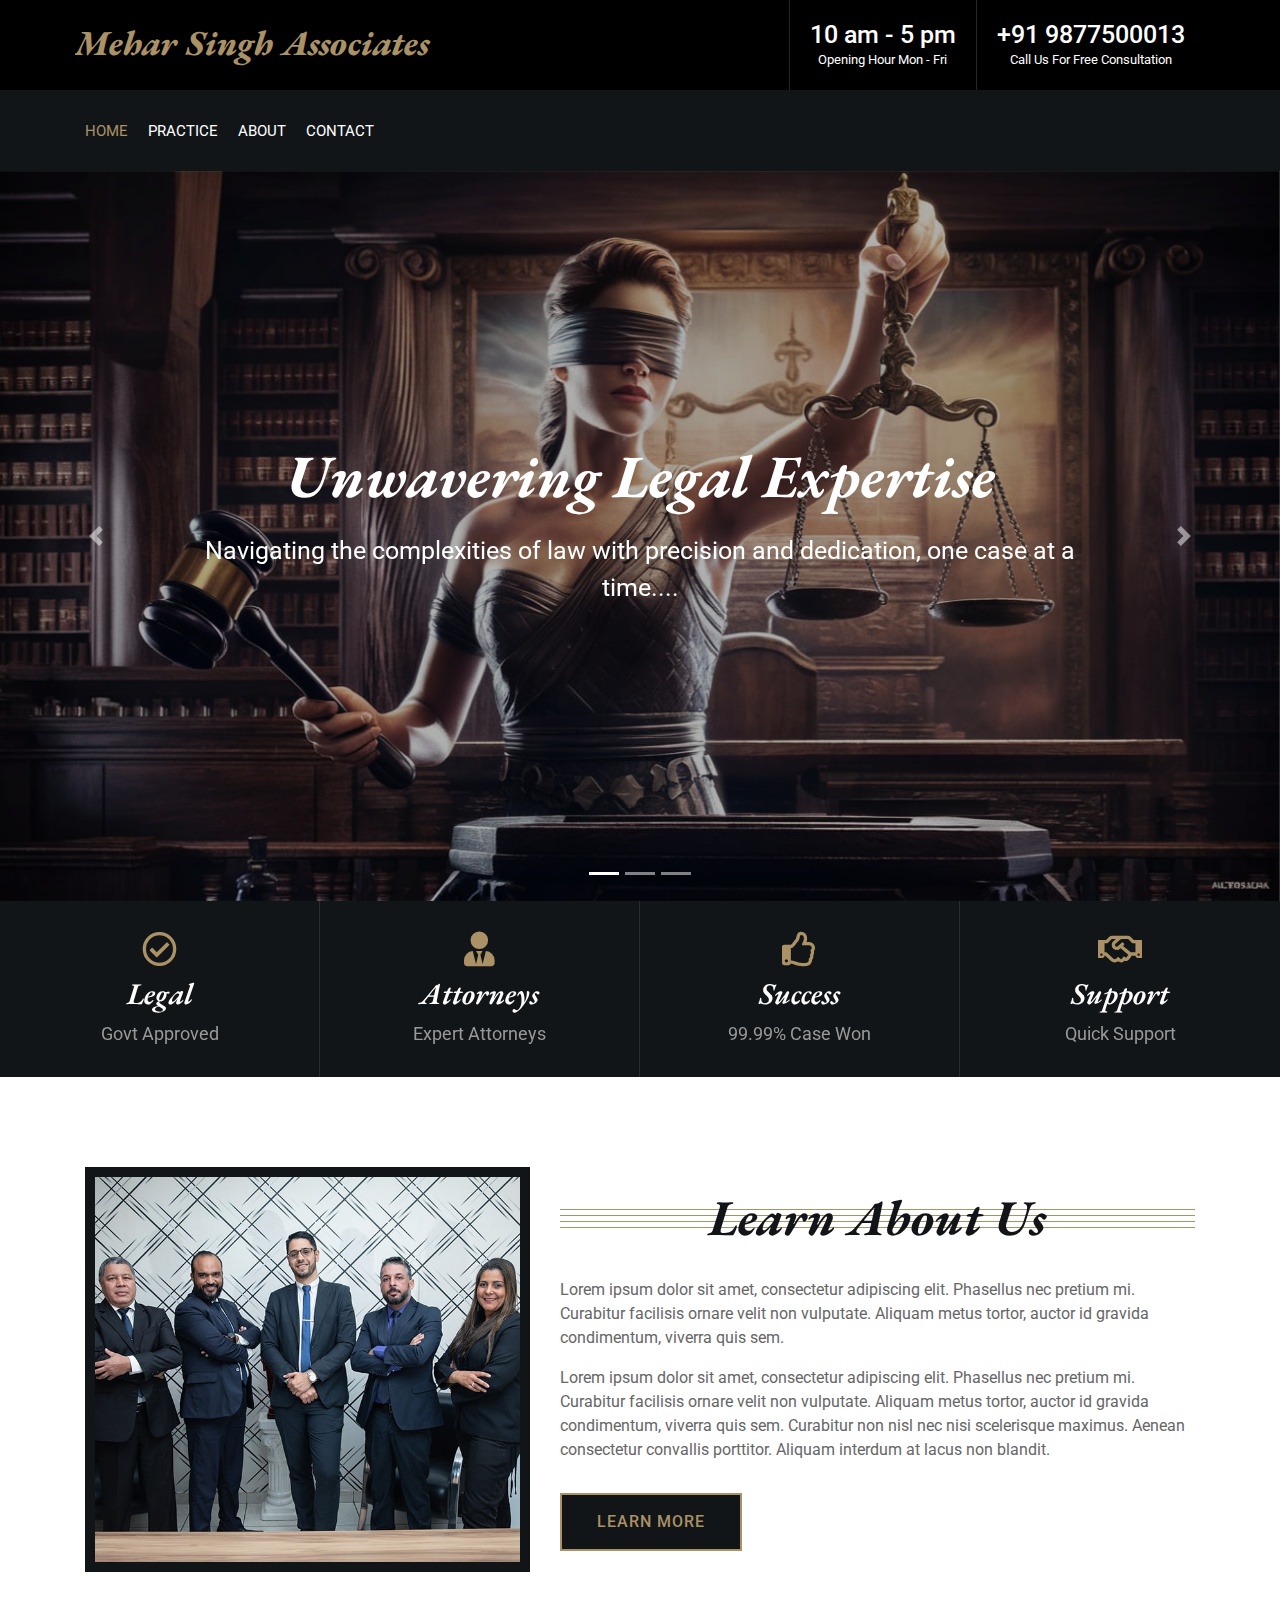
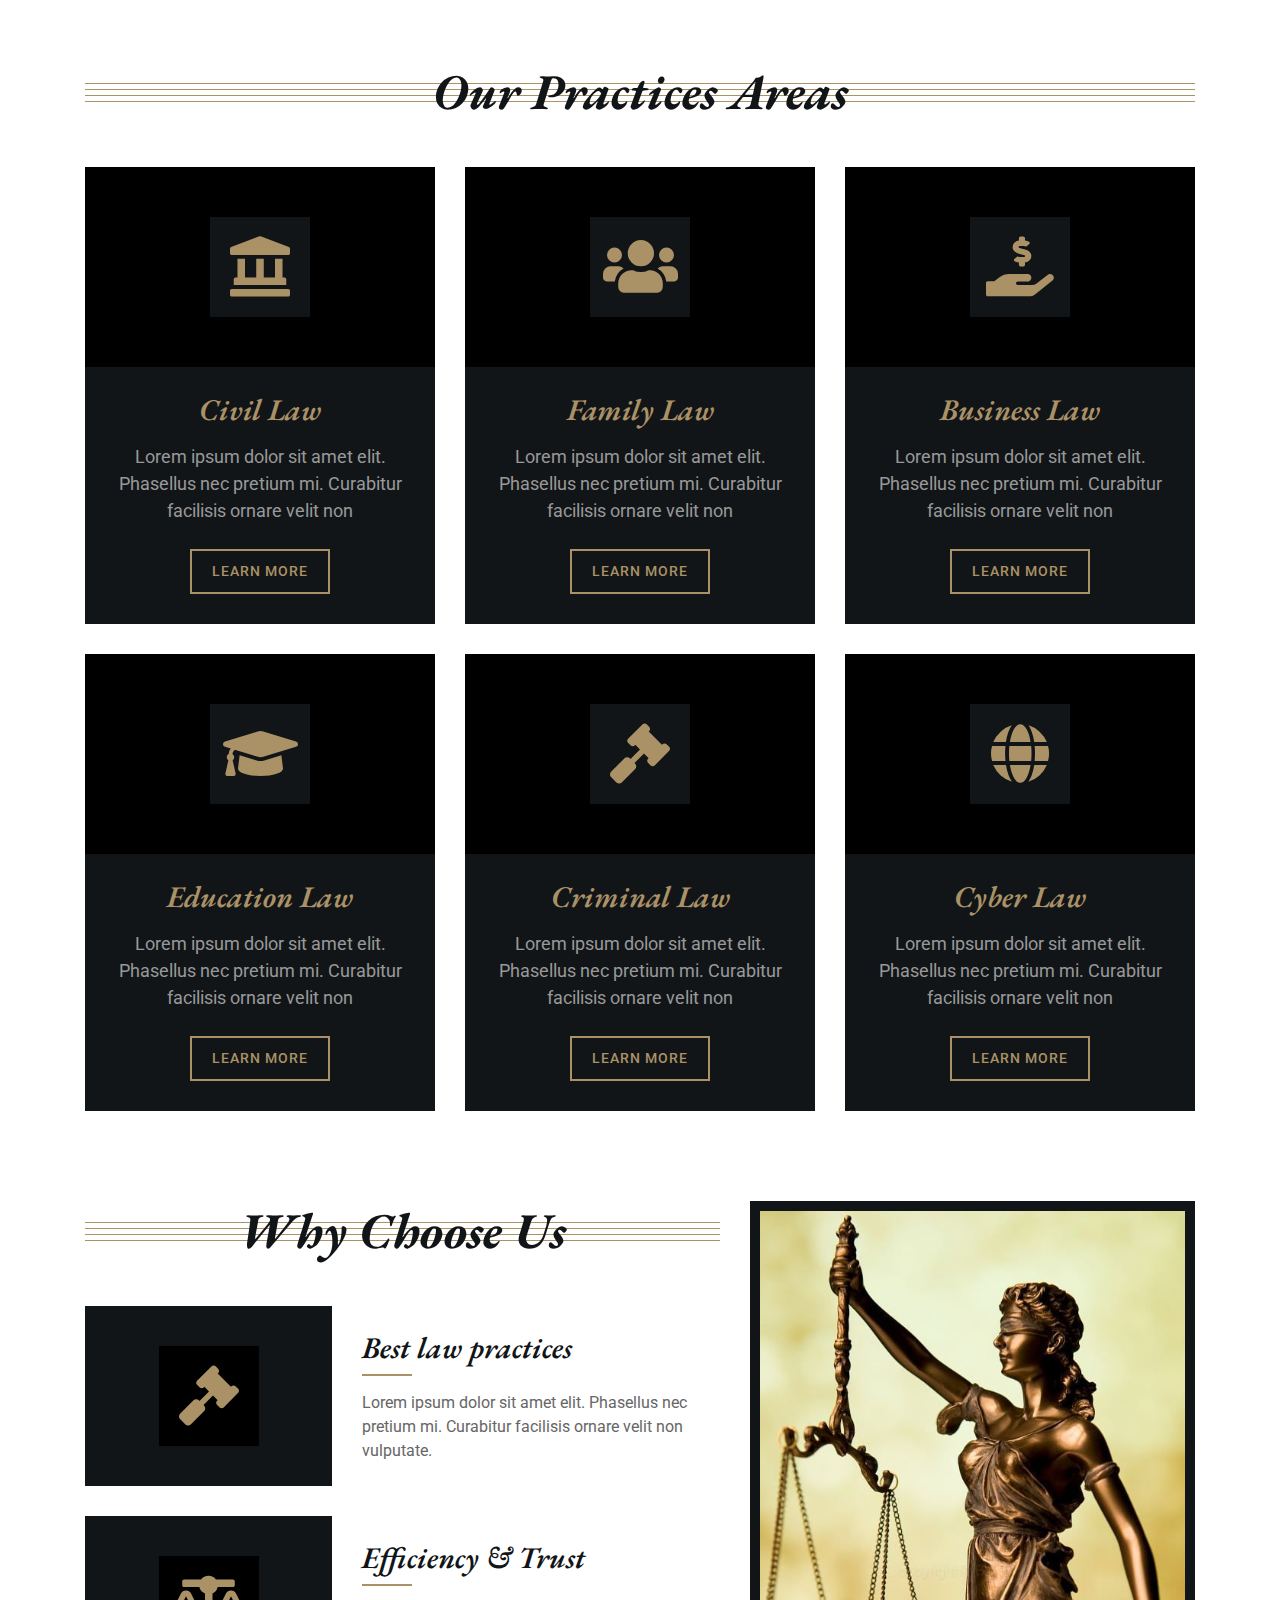
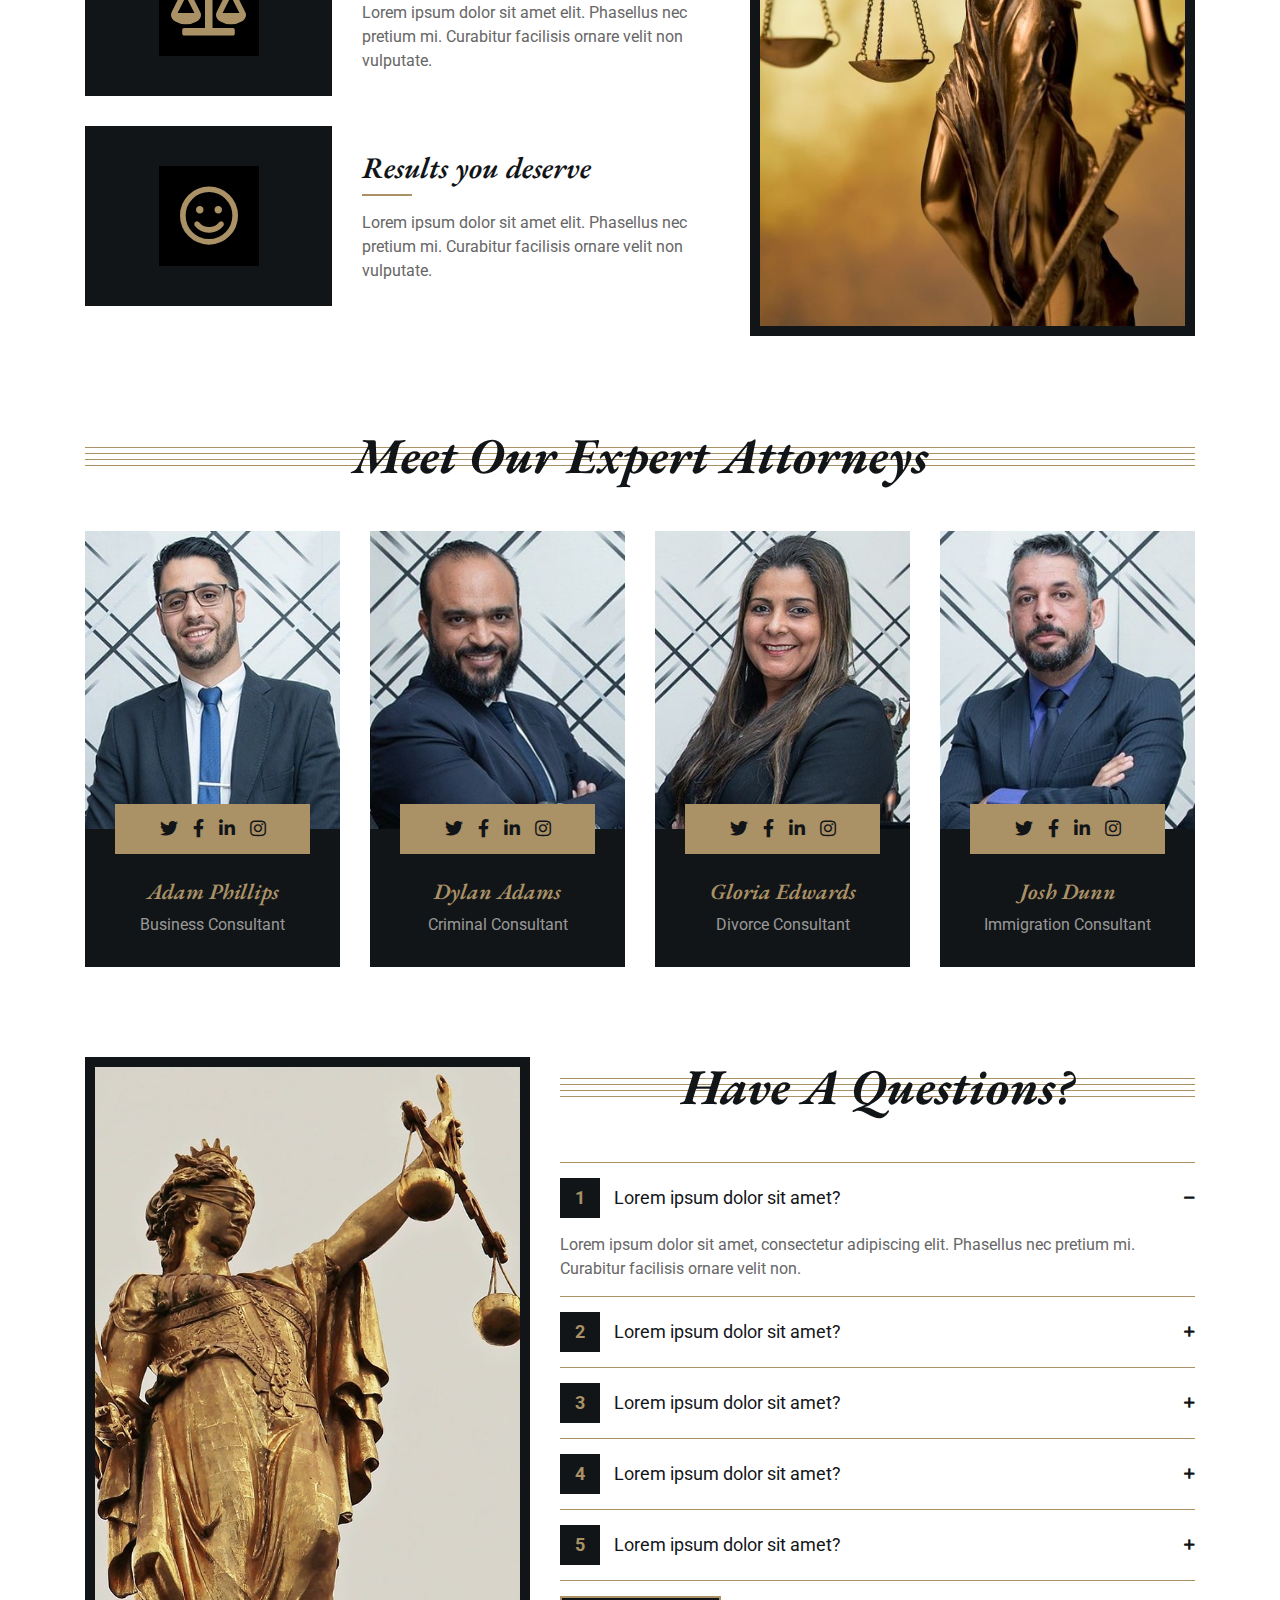
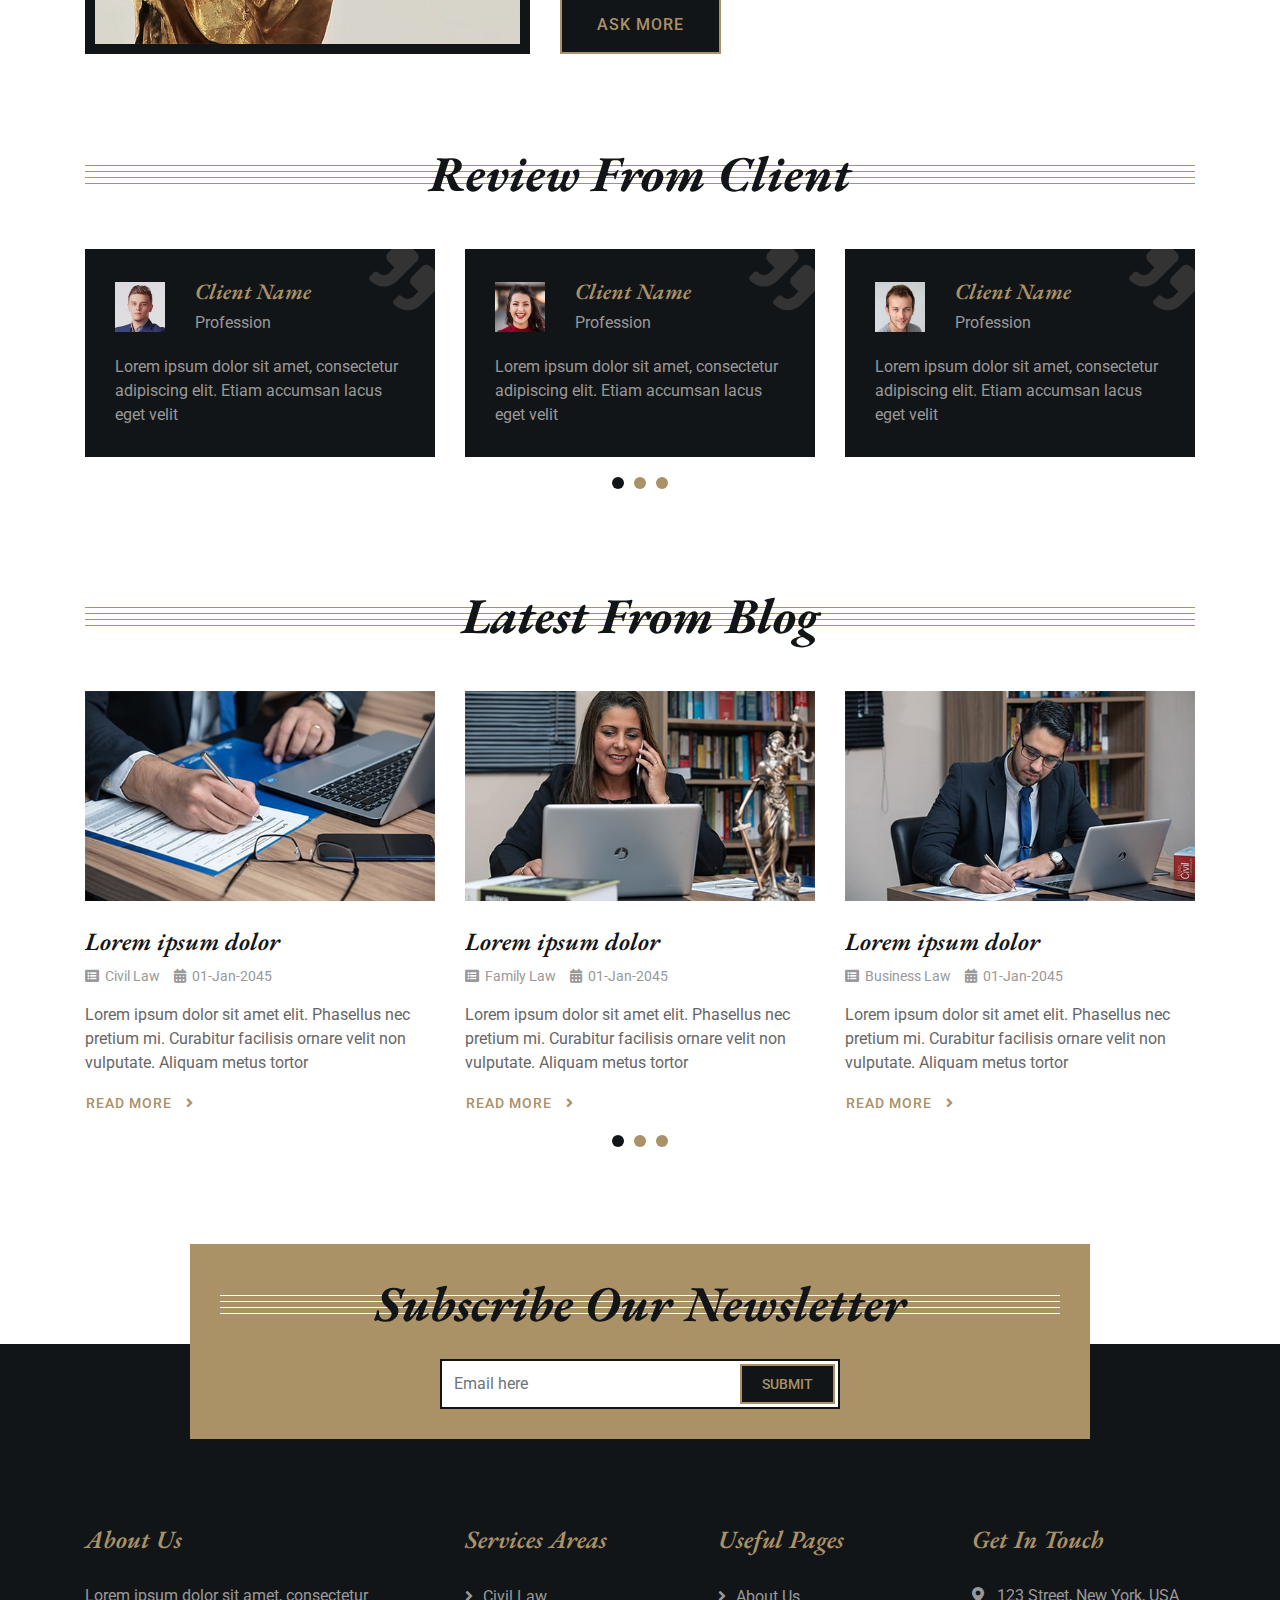
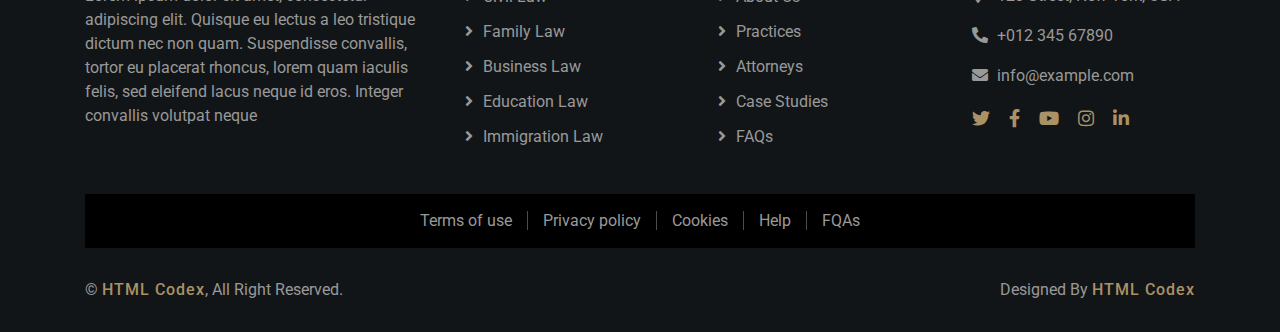
==== commit bcefd26d: "Fixing carasol and Navbar" ====
--- a/index.html
+++ b/index.html
@@ -72,8 +72,10 @@
                         <div class="collapse navbar-collapse justify-content-between" id="navbarCollapse">
                             <div class="navbar-nav mr-auto">
                                 <a href="index.html" class="nav-item nav-link active">Home</a>
+                                <a href="service.html" class="nav-item nav-link">Practice</a>
                                 <a href="about.html" class="nav-item nav-link">About</a>
-                                <a href="service.html" class="nav-item nav-link">Practice</a>
+                                <a href="contact.html" class="nav-item nav-link">Contact</a>
+                                <!-- 
                                 <a href="team.html" class="nav-item nav-link">Attorneys</a>
                                 <a href="portfolio.html" class="nav-item nav-link">Case Studies</a>
                                 <div class="nav-item dropdown">
@@ -82,12 +84,11 @@
                                         <a href="blog.html" class="dropdown-item">Blog Page</a>
                                         <a href="single.html" class="dropdown-item">Single Page</a>
                                     </div>
-                                </div>
-                                <a href="contact.html" class="nav-item nav-link">Contact</a>
-                            </div>
-                            <div class="ml-auto">
+                                </div> -->
+                            </div>
+                            <!-- <div class="ml-auto">
                                 <a class="btn" href="https://htmlcodex.com/law-firm-website-template">Get Appointment</a>
-                            </div>
+                            </div> -->
                         </div>
                     </nav>
                 </div>
@@ -106,27 +107,27 @@
                     <div class="carousel-item active">
                         <img src="img/carousel-1.jpg" alt="Carousel Image">
                         <div class="carousel-caption">
-                            <h1 class="animated fadeInLeft">We fight for your justice</h1>
-                            <p class="animated fadeInRight">Lorem ipsum dolor sit amet elit. Mauris odio mauris...</p>
-                            <a class="btn animated fadeInUp" href="#">Get free consultation</a>
+                            <h1 class="animated fadeInLeft">Unwavering Legal Expertise</h1>
+                            <p class="animated fadeInRight">Navigating the complexities of law with precision and dedication, one case at a time....</p>
+                            <!-- <a class="btn animated fadeInUp" href="#">Get free consultation</a> -->
                         </div>
                     </div>
 
                     <div class="carousel-item">
                         <img src="img/carousel-2.jpg" alt="Carousel Image">
                         <div class="carousel-caption">
-                            <h1 class="animated fadeInLeft">We prepared to oppose for you</h1>
-                            <p class="animated fadeInRight">Lorem ipsum dolor sit amet elit. Mauris odio mauris...</p>
-                            <a class="btn animated fadeInUp" href="#">Get free consultation</a>
+                            <h1 class="animated fadeInLeft">Championing Your Rights</h1>
+                            <p class="animated fadeInRight">Fighting relentlessly for justice and equality, ensuring your voice is heard....</p>
+                            <!-- <a class="btn animated fadeInUp" href="#">Get free consultation</a> -->
                         </div>
                     </div>
 
                     <div class="carousel-item">
                         <img src="img/carousel-3.jpg" alt="Carousel Image">
                         <div class="carousel-caption">
-                            <h1 class="animated fadeInLeft">We fight for your privilege</h1>
-                            <p class="animated fadeInRight">Lorem ipsum dolor sit amet elit. Mauris odio mauris...</p>
-                            <a class="btn animated fadeInUp" href="#">Get free consultation</a>
+                            <h1 class="animated fadeInLeft">We fight for your privilege. Your Legal Ally .</h1>
+                            <p class="animated fadeInRight">Combining deep legal knowledge with personalized care to secure your peace of mind....</p>
+                            <!-- <a class="btn animated fadeInUp" href="#">Get free consultation</a> -->
                         </div>
                     </div>
                 </div>
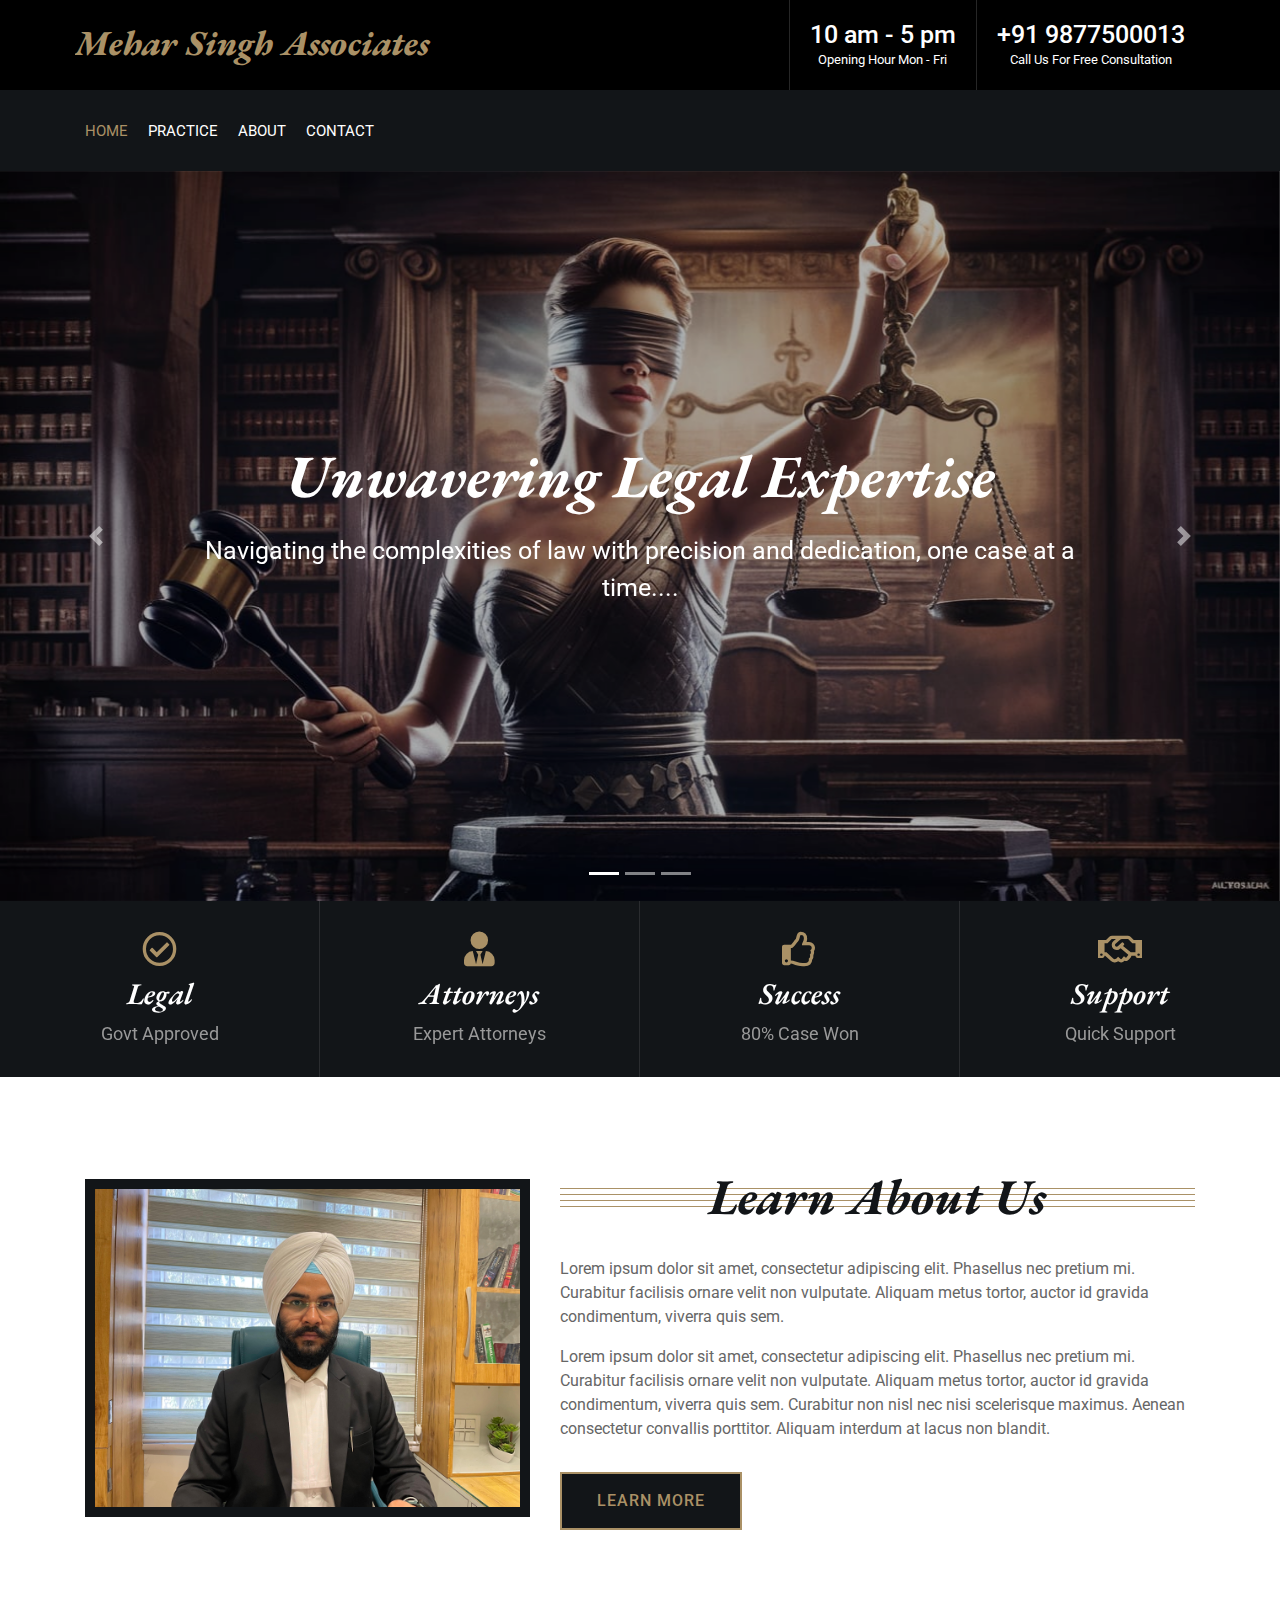
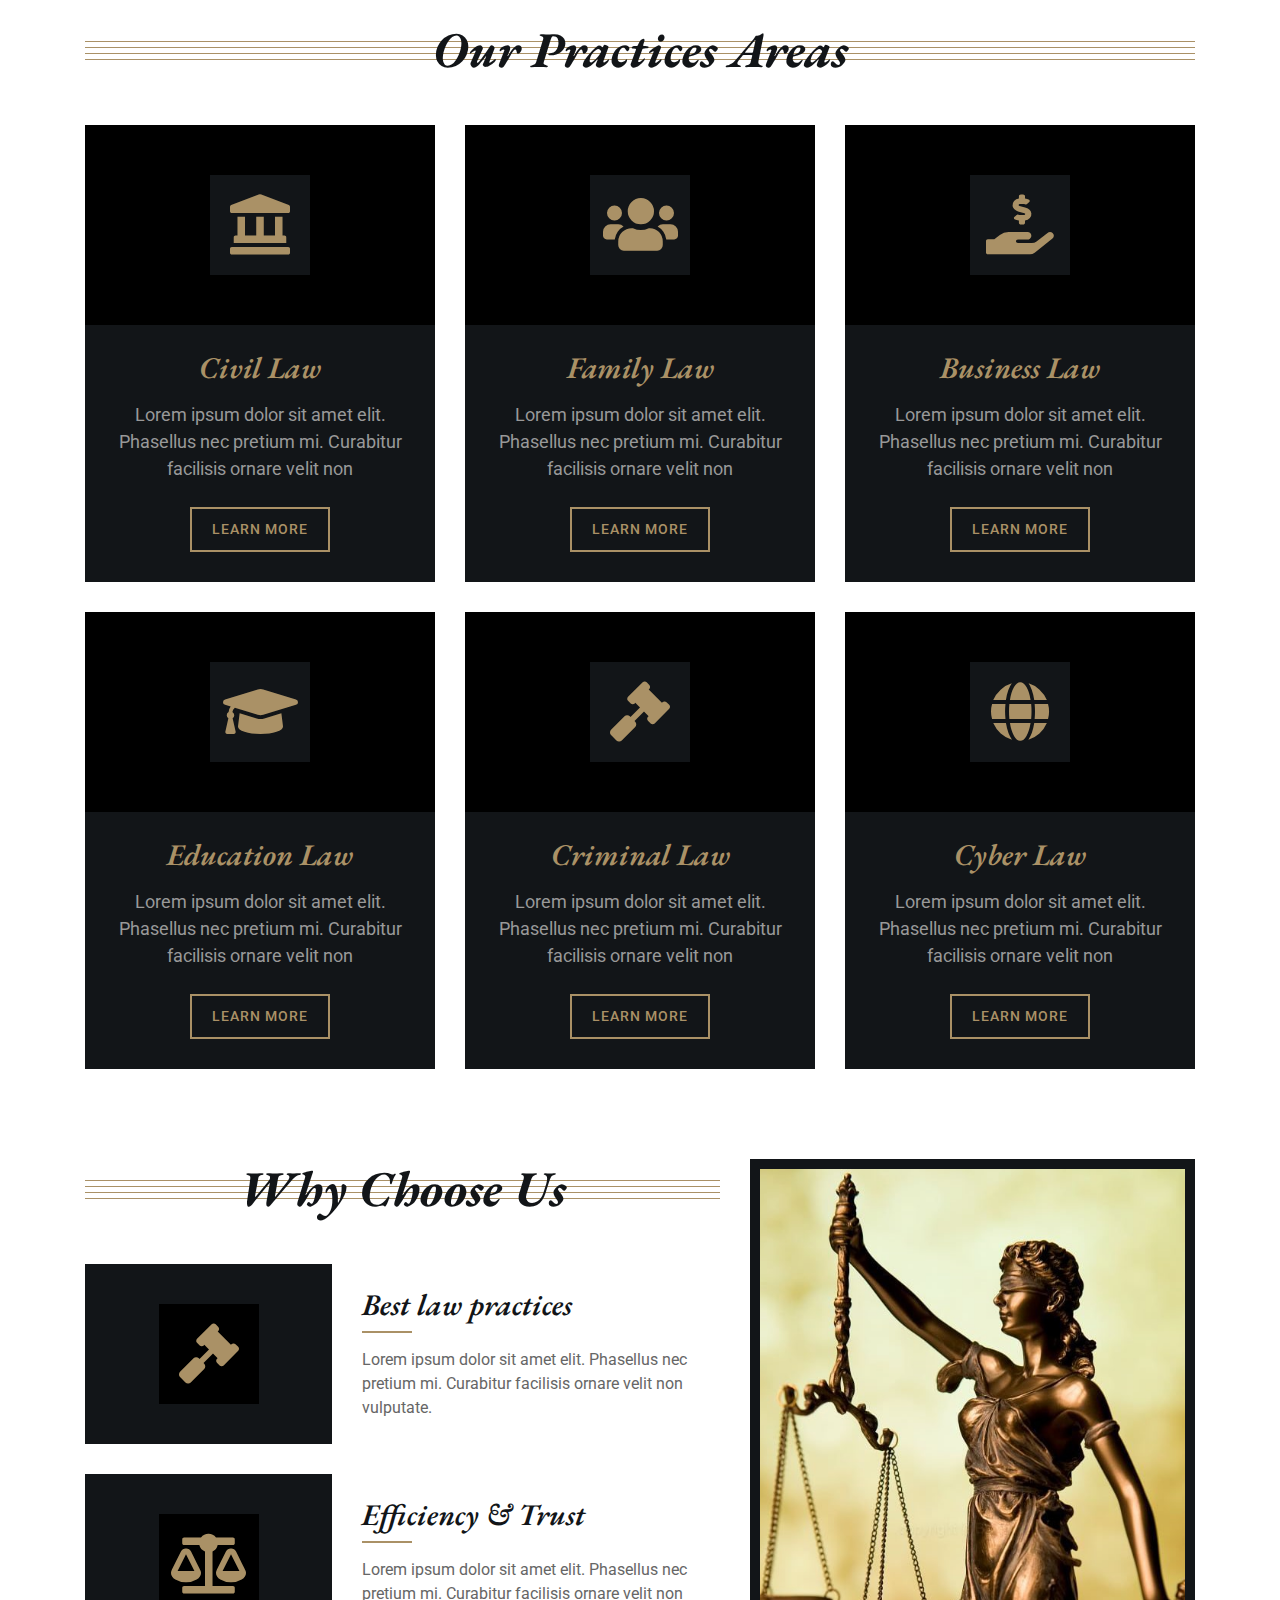
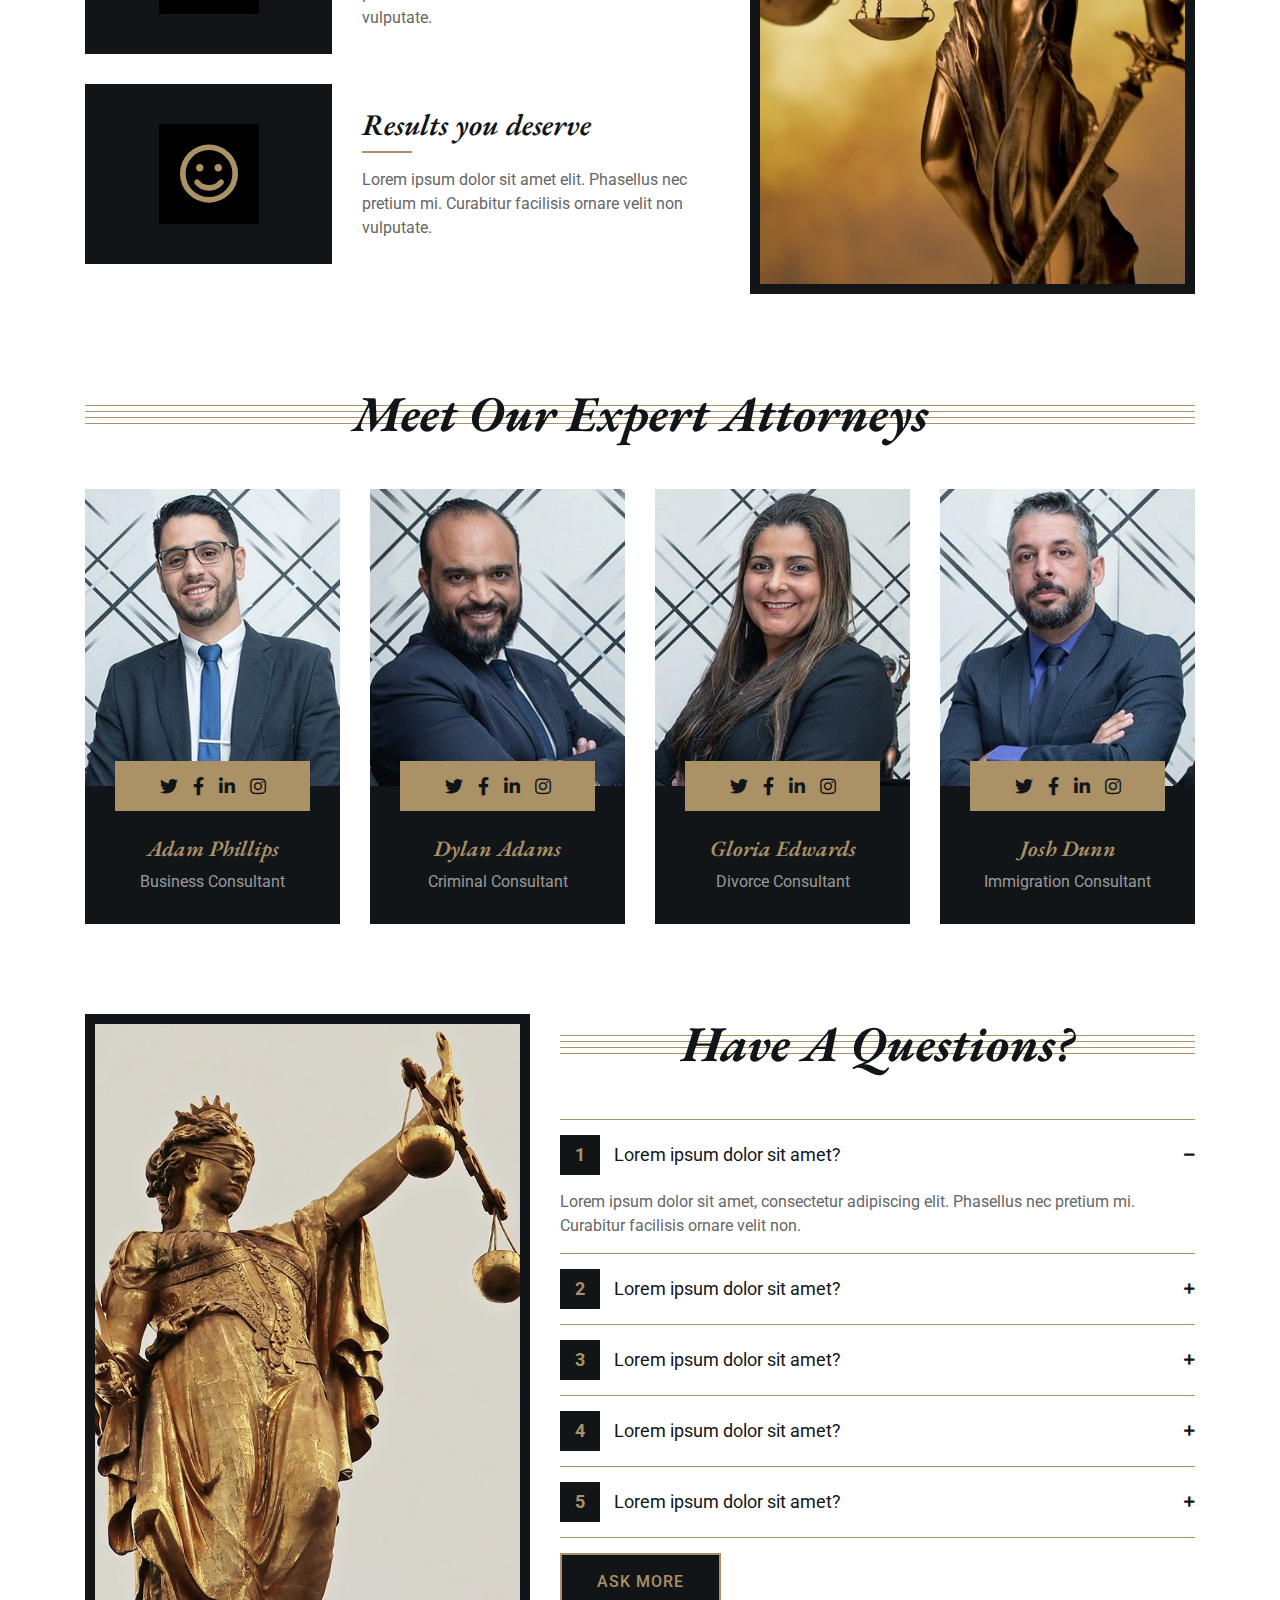
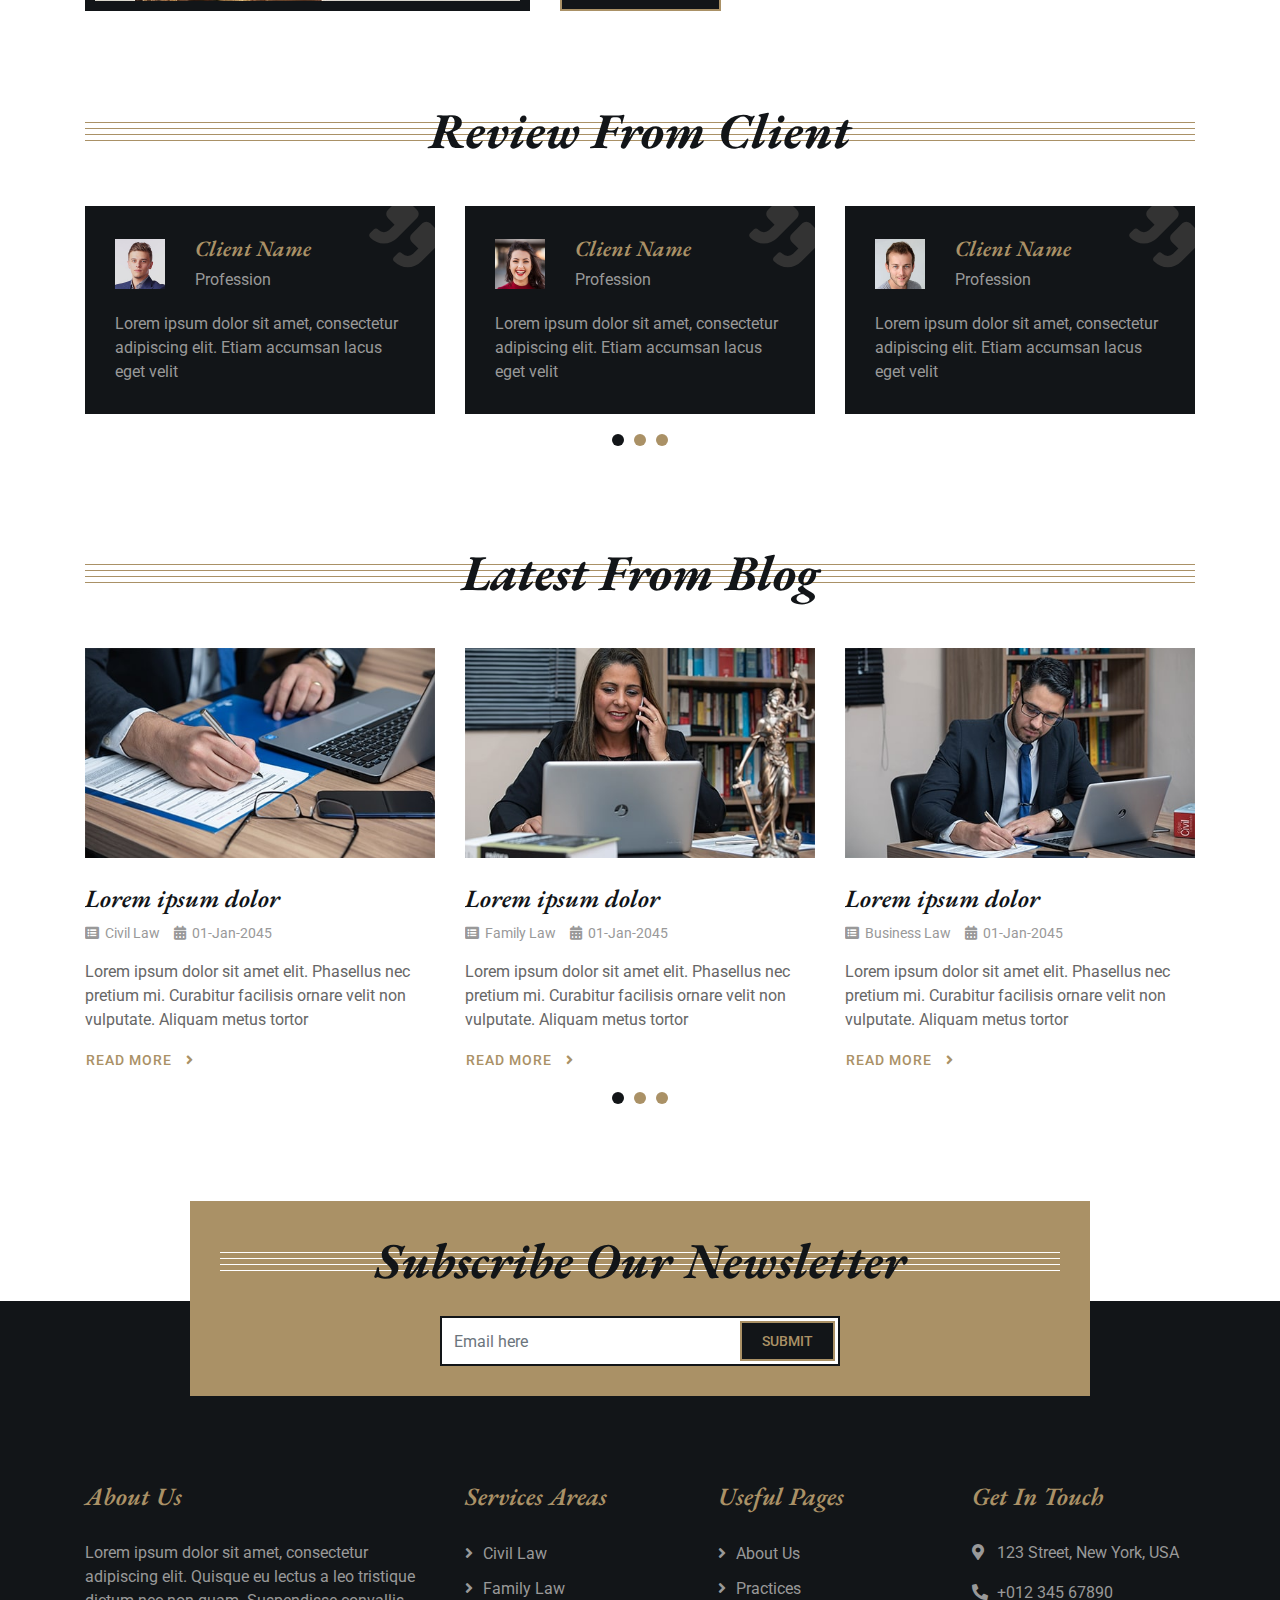
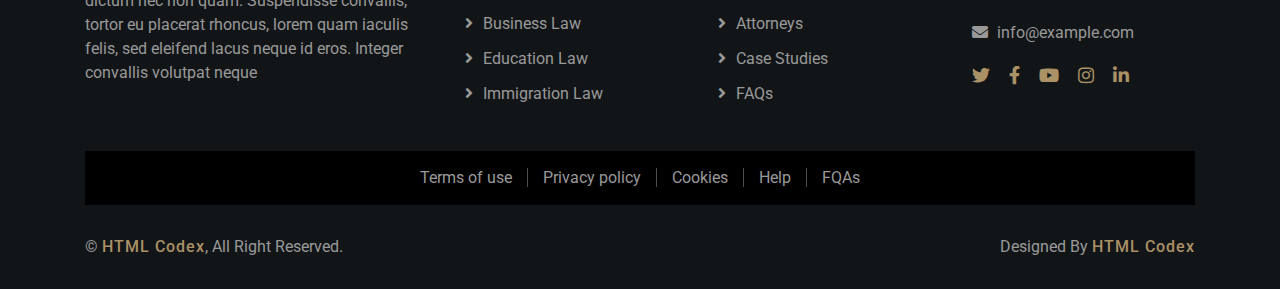
==== commit c6d0fa33: "About pic changes" ====
--- a/index.html
+++ b/index.html
@@ -166,7 +166,7 @@
                             <div class="feature-item">
                                 <i class="far fa-thumbs-up"></i>
                                 <h3>Success</h3>
-                                <p>99.99% Case Won</p>
+                                <p>80% Case Won</p>
                             </div>
                         </div>
                         <div class="col-md-3 col-sm-6">
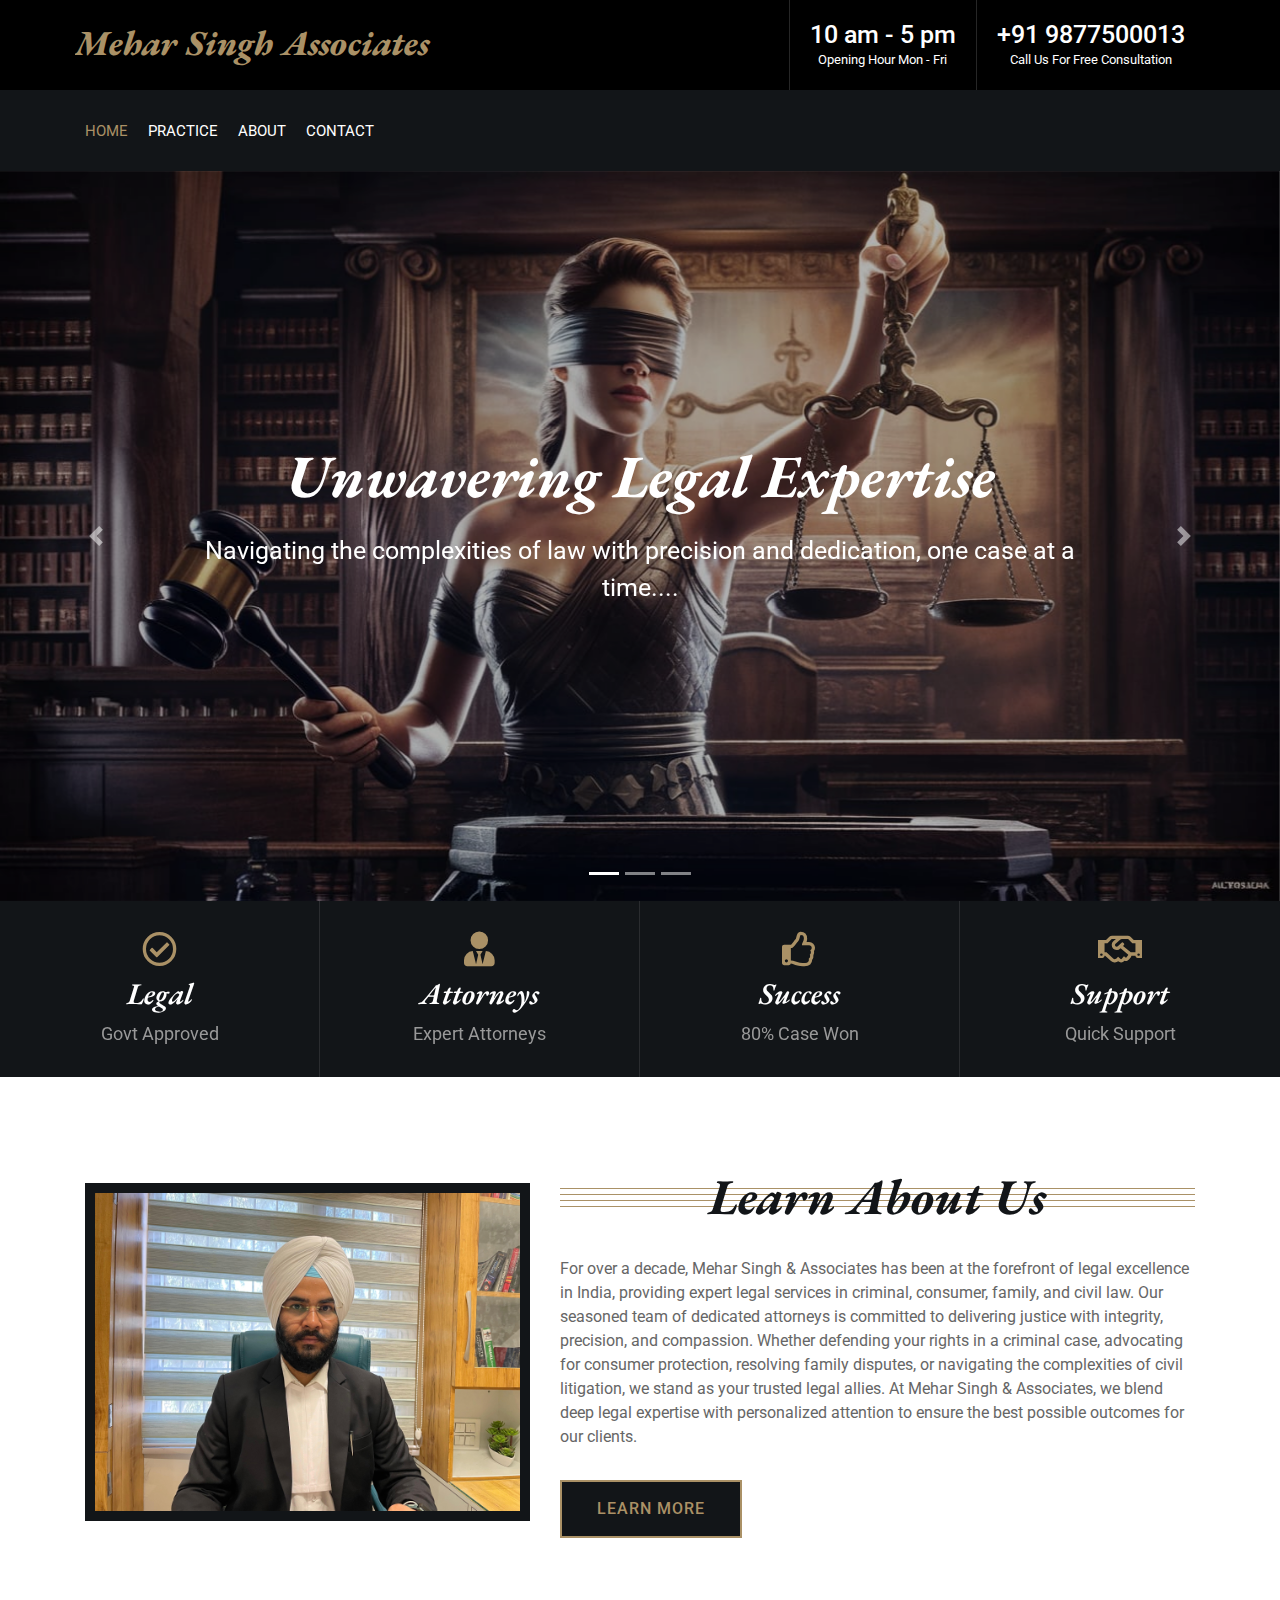
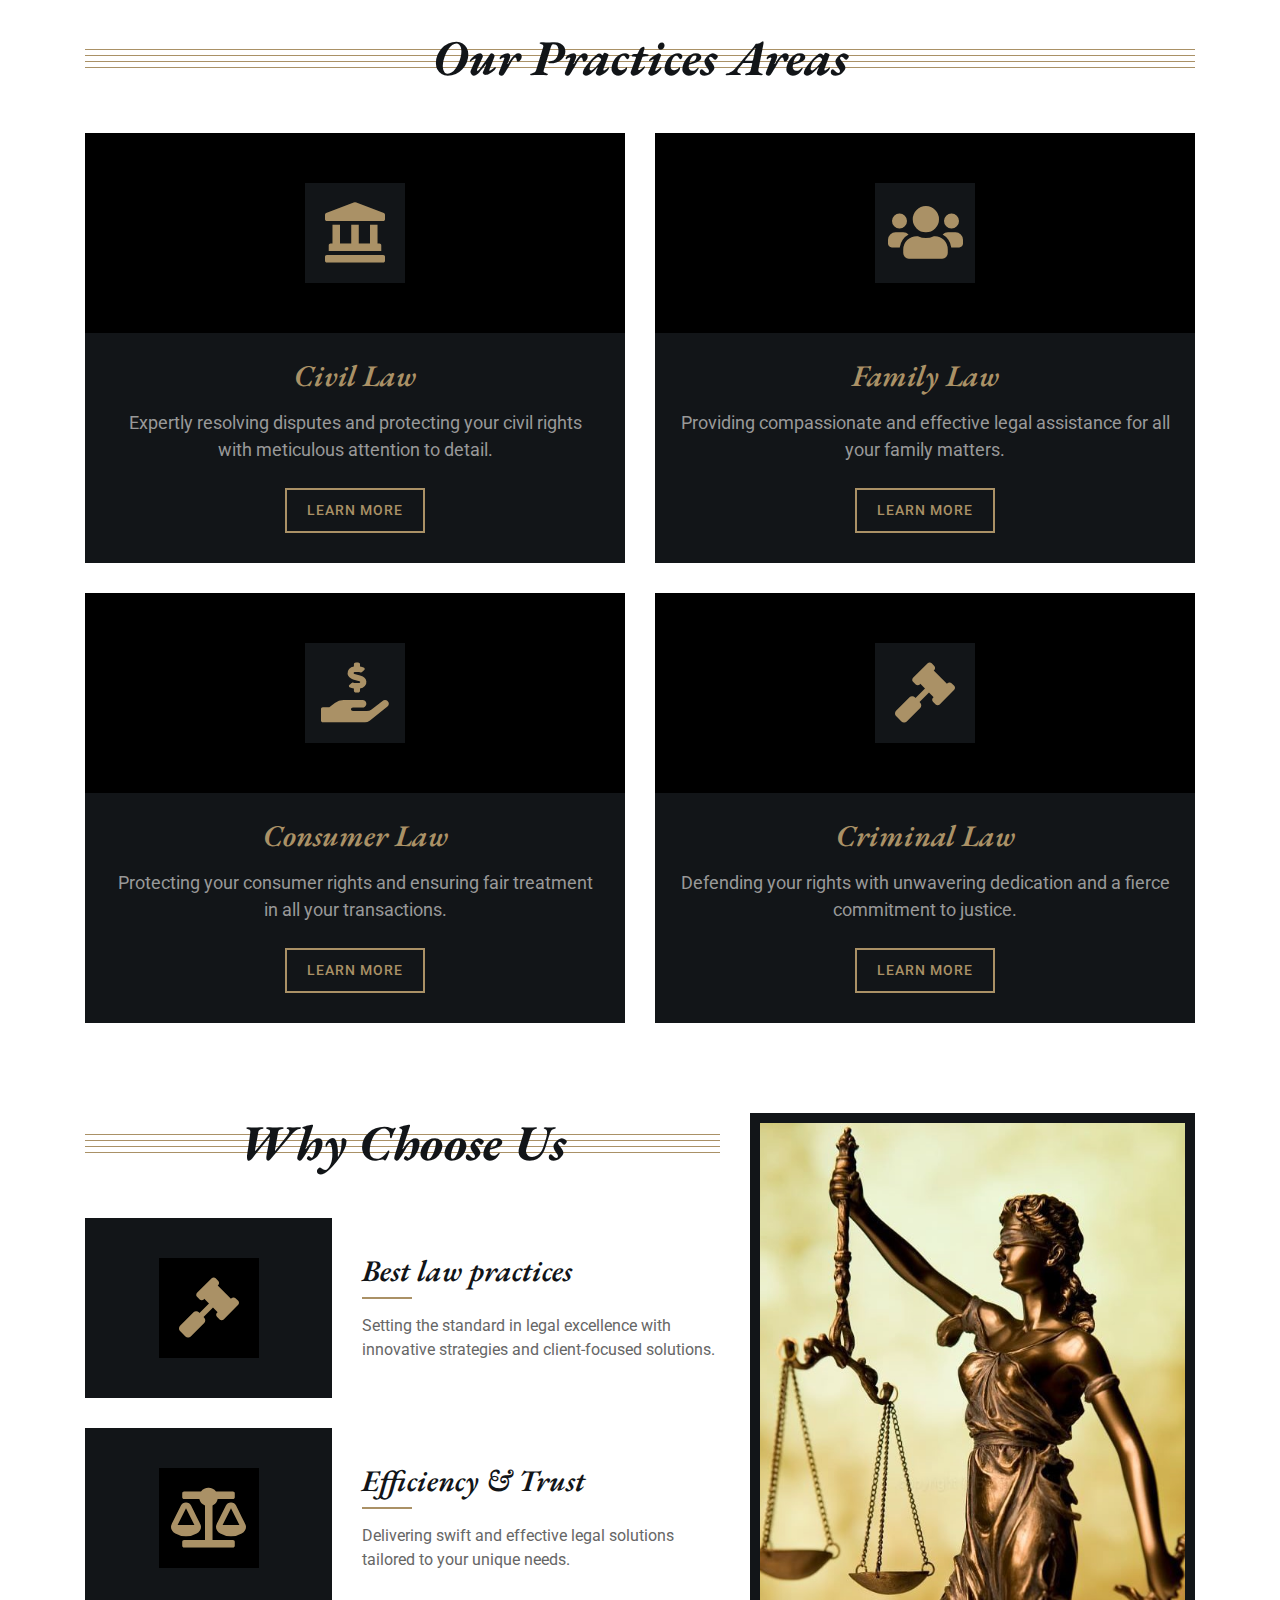
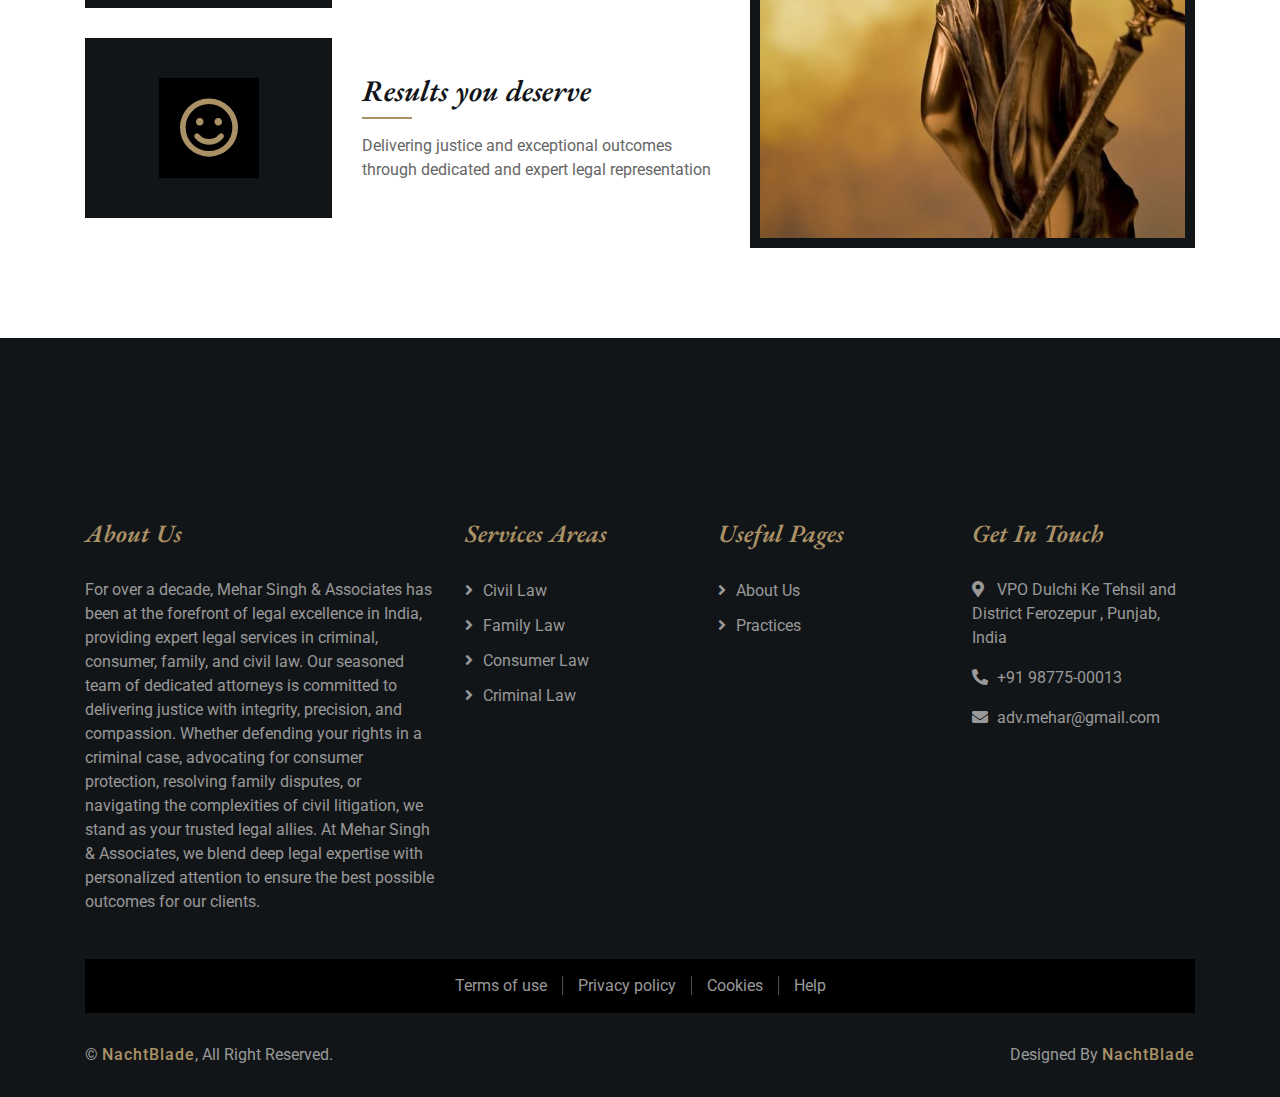
==== commit 631d6cc2: "First page complete" ====
--- a/index.html
+++ b/index.html
@@ -196,13 +196,10 @@
                                 <h2>Learn About Us</h2>
                             </div>
                             <div class="about-text">
-                                <p>
-                                    Lorem ipsum dolor sit amet, consectetur adipiscing elit. Phasellus nec pretium mi. Curabitur facilisis ornare velit non vulputate. Aliquam metus tortor, auctor id gravida condimentum, viverra quis sem.
+                                <p>  
+                                    For over a decade, Mehar Singh & Associates has been at the forefront of legal excellence in India, providing expert legal services in criminal, consumer, family, and civil law. Our seasoned team of dedicated attorneys is committed to delivering justice with integrity, precision, and compassion. Whether defending your rights in a criminal case, advocating for consumer protection, resolving family disputes, or navigating the complexities of civil litigation, we stand as your trusted legal allies. At Mehar Singh & Associates, we blend deep legal expertise with personalized attention to ensure the best possible outcomes for our clients.
                                 </p>
-                                <p>
-                                    Lorem ipsum dolor sit amet, consectetur adipiscing elit. Phasellus nec pretium mi. Curabitur facilisis ornare velit non vulputate. Aliquam metus tortor, auctor id gravida condimentum, viverra quis sem. Curabitur non nisl nec nisi scelerisque maximus. Aenean consectetur convallis porttitor. Aliquam interdum at lacus non blandit.
-                                </p>
-                                <a class="btn" href="">Learn More</a>
+                                <a class="btn" href="about.html">Learn More</a>
                             </div>
                         </div>
                     </div>
@@ -218,43 +215,43 @@
                         <h2>Our Practices Areas</h2>
                     </div>
                     <div class="row">
-                        <div class="col-lg-4 col-md-6">
+                        <div class="col-lg-6 col-md-6">
                             <div class="service-item">
                                 <div class="service-icon">
                                     <i class="fa fa-landmark"></i>
                                 </div>
                                 <h3>Civil Law</h3>
                                 <p>
-                                    Lorem ipsum dolor sit amet elit. Phasellus nec pretium mi. Curabitur facilisis ornare velit non
+                                    Expertly resolving disputes and protecting your civil rights with meticulous attention to detail.
                                 </p>
-                                <a class="btn" href="">Learn More</a>
-                            </div>
-                        </div>
-                        <div class="col-lg-4 col-md-6">
+                                <a class="btn" href="service.html">Learn More</a>
+                            </div>
+                        </div>
+                        <div class="col-lg-6 col-md-6">
                             <div class="service-item">
                                 <div class="service-icon">
                                     <i class="fa fa-users"></i>
                                 </div>
                                 <h3>Family Law</h3>
                                 <p>
-                                    Lorem ipsum dolor sit amet elit. Phasellus nec pretium mi. Curabitur facilisis ornare velit non
+                                    Providing compassionate and effective legal assistance for all your family matters.
                                 </p>
-                                <a class="btn" href="">Learn More</a>
-                            </div>
-                        </div>
-                        <div class="col-lg-4 col-md-6">
+                                <a class="btn" href="service.html">Learn More</a>
+                            </div>
+                        </div>
+                        <div class="col-lg-6 col-md-6">
                             <div class="service-item">
                                 <div class="service-icon">
                                     <i class="fa fa-hand-holding-usd"></i>
                                 </div>
-                                <h3>Business Law</h3>
+                                <h3>Consumer Law</h3>
                                 <p>
-                                    Lorem ipsum dolor sit amet elit. Phasellus nec pretium mi. Curabitur facilisis ornare velit non
+                                    Protecting your consumer rights and ensuring fair treatment in all your transactions.
                                 </p>
-                                <a class="btn" href="">Learn More</a>
-                            </div>
-                        </div>
-                        <div class="col-lg-4 col-md-6">
+                                <a class="btn" href="service.html">Learn More</a>
+                            </div>
+                        </div>
+                        <!-- <div class="col-lg-4 col-md-6">
                             <div class="service-item">
                                 <div class="service-icon">
                                     <i class="fa fa-graduation-cap"></i>
@@ -265,20 +262,20 @@
                                 </p>
                                 <a class="btn" href="">Learn More</a>
                             </div>
-                        </div>
-                        <div class="col-lg-4 col-md-6">
+                        </div> -->
+                        <div class="col-lg-6 col-md-6">
                             <div class="service-item">
                                 <div class="service-icon">
                                     <i class="fa fa-gavel"></i>
                                 </div>
                                 <h3>Criminal Law</h3>
                                 <p>
-                                    Lorem ipsum dolor sit amet elit. Phasellus nec pretium mi. Curabitur facilisis ornare velit non
+                                    Defending your rights with unwavering dedication and a fierce commitment to justice.
                                 </p>
-                                <a class="btn" href="">Learn More</a>
-                            </div>
-                        </div>
-                        <div class="col-lg-4 col-md-6">
+                                <a class="btn" href="service.html">Learn More</a>
+                            </div>
+                        </div>
+                        <!-- <div class="col-lg-4 col-md-6">
                             <div class="service-item">
                                 <div class="service-icon">
                                     <i class="fa fa-globe"></i>
@@ -289,7 +286,7 @@
                                 </p>
                                 <a class="btn" href="">Learn More</a>
                             </div>
-                        </div>
+                        </div> -->
                     </div>
                 </div>
             </div>
@@ -312,8 +309,7 @@
                                 </div>
                                 <div class="col-7">
                                     <h3>Best law practices</h3>
-                                    <p>
-                                        Lorem ipsum dolor sit amet elit. Phasellus nec pretium mi. Curabitur facilisis ornare velit non vulputate.
+                                    <p>Setting the standard in legal excellence with innovative strategies and client-focused solutions.
                                     </p>
                                 </div>
                             </div>
@@ -326,7 +322,7 @@
                                 <div class="col-7">
                                     <h3>Efficiency & Trust</h3>
                                     <p>
-                                        Lorem ipsum dolor sit amet elit. Phasellus nec pretium mi. Curabitur facilisis ornare velit non vulputate.
+                                        Delivering swift and effective legal solutions tailored to your unique needs.
                                     </p>
                                 </div>
                             </div>
@@ -339,7 +335,7 @@
                                 <div class="col-7">
                                     <h3>Results you deserve</h3>
                                     <p>
-                                        Lorem ipsum dolor sit amet elit. Phasellus nec pretium mi. Curabitur facilisis ornare velit non vulputate.
+                                        Delivering justice and exceptional outcomes through dedicated and expert legal representation
                                     </p>
                                 </div>
                             </div>
@@ -356,7 +352,7 @@
             
             
             <!-- Team Start -->
-            <div class="team">
+            <!-- <div class="team">
                 <div class="container">
                     <div class="section-header">
                         <h2>Meet Our Expert Attorneys</h2>
@@ -432,12 +428,12 @@
                         </div>
                     </div>
                 </div>
-            </div>
+            </div> -->
             <!-- Team End -->
 
 
             <!-- FAQs Start -->
-            <div class="faqs">
+            <!-- <div class="faqs">
                 <div class="container">
                     <div class="row">
                         <div class="col-md-5">
@@ -515,12 +511,12 @@
                         </div>
                     </div>
                 </div>
-            </div>
+            </div> -->
             <!-- FAQs End -->
 
 
             <!-- Testimonial Start -->
-            <div class="testimonial">
+            <!-- <div class="testimonial">
                 <div class="container">
                     <div class="section-header">
                         <h2>Review From Client</h2>
@@ -647,12 +643,12 @@
                         </div>
                     </div>
                 </div>
-            </div>
+            </div> -->
             <!-- Testimonial End -->
 
 
             <!-- Blog Start -->
-            <div class="blog">
+            <!-- <div class="blog">
                 <div class="container">
                     <div class="section-header">
                         <h2>Latest From Blog</h2>
@@ -758,12 +754,12 @@
                         </div>
                     </div>
                 </div>
-            </div>
+            </div> -->
             <!-- Blog End -->
             
             
             <!-- Newsletter Start -->
-            <div class="newsletter">
+            <!-- <div class="newsletter">
                 <div class="container">
                     <div class="section-header">
                         <h2>Subscribe Our Newsletter</h2>
@@ -773,7 +769,7 @@
                         <button class="btn">Submit</button>
                     </div>
                 </div>
-            </div>
+            </div> -->
             <!-- Newsletter End -->
 
 
@@ -785,7 +781,7 @@
                             <div class="footer-about">
                                 <h2>About Us</h2>
                                 <p>
-                                    Lorem ipsum dolor sit amet, consectetur adipiscing elit. Quisque eu lectus a leo tristique dictum nec non quam. Suspendisse convallis, tortor eu placerat rhoncus, lorem quam iaculis felis, sed eleifend lacus neque id eros. Integer convallis volutpat neque
+                                    For over a decade, Mehar Singh & Associates has been at the forefront of legal excellence in India, providing expert legal services in criminal, consumer, family, and civil law. Our seasoned team of dedicated attorneys is committed to delivering justice with integrity, precision, and compassion. Whether defending your rights in a criminal case, advocating for consumer protection, resolving family disputes, or navigating the complexities of civil litigation, we stand as your trusted legal allies. At Mehar Singh & Associates, we blend deep legal expertise with personalized attention to ensure the best possible outcomes for our clients.
                                 </p>
                             </div>
                         </div>
@@ -796,9 +792,8 @@
                                 <h2>Services Areas</h2>
                                 <a href="">Civil Law</a>
                                 <a href="">Family Law</a>
-                                <a href="">Business Law</a>
-                                <a href="">Education Law</a>
-                                <a href="">Immigration Law</a>
+                                <a href="">Consumer Law</a>
+                                <a href="">Criminal Law</a>
                             </div>
                         </div>
                         <div class="col-md-6 col-lg-4">
@@ -806,24 +801,21 @@
                                 <h2>Useful Pages</h2>
                                 <a href="">About Us</a>
                                 <a href="">Practices</a>
-                                <a href="">Attorneys</a>
-                                <a href="">Case Studies</a>
-                                <a href="">FAQs</a>
                             </div>
                         </div>
                         <div class="col-md-6 col-lg-4">
                             <div class="footer-contact">
                                 <h2>Get In Touch</h2>
-                                <p><i class="fa fa-map-marker-alt"></i>123 Street, New York, USA</p>
-                                <p><i class="fa fa-phone-alt"></i>+012 345 67890</p>
-                                <p><i class="fa fa-envelope"></i>info@example.com</p>
-                                <div class="footer-social">
+                                <p><i class="fa fa-map-marker-alt"></i>VPO Dulchi Ke Tehsil and District Ferozepur , Punjab, India</p>
+                                <p><i class="fa fa-phone-alt"></i>+91 98775-00013</p>
+                                <p><i class="fa fa-envelope"></i>adv.mehar@gmail.com</p>
+                                <!-- <div class="footer-social">
                                     <a href=""><i class="fab fa-twitter"></i></a>
                                     <a href=""><i class="fab fa-facebook-f"></i></a>
                                     <a href=""><i class="fab fa-youtube"></i></a>
                                     <a href=""><i class="fab fa-instagram"></i></a>
                                     <a href=""><i class="fab fa-linkedin-in"></i></a>
-                                </div>
+                                </div> -->
                             </div>
                         </div>
                         </div>
@@ -836,16 +828,15 @@
                         <a href="">Privacy policy</a>
                         <a href="">Cookies</a>
                         <a href="">Help</a>
-                        <a href="">FQAs</a>
                     </div>
                 </div>
                 <div class="container copyright">
                     <div class="row">
                         <div class="col-md-6">
-                            <p>&copy; <a href="https://htmlcodex.com/law-firm-website-template">HTML Codex</a>, All Right Reserved.</p>
+                            <p>&copy; <a href="https://github.com/NachtBlade31">NachtBlade</a>, All Right Reserved.</p>
                         </div>
                         <div class="col-md-6">
-                            <p>Designed By <a href="https://htmlcodex.com">HTML Codex</a></p>
+                            <p>Designed By <a href="https://github.com/NachtBlade31">NachtBlade</a></p>
                         </div>
                     </div>
                 </div>
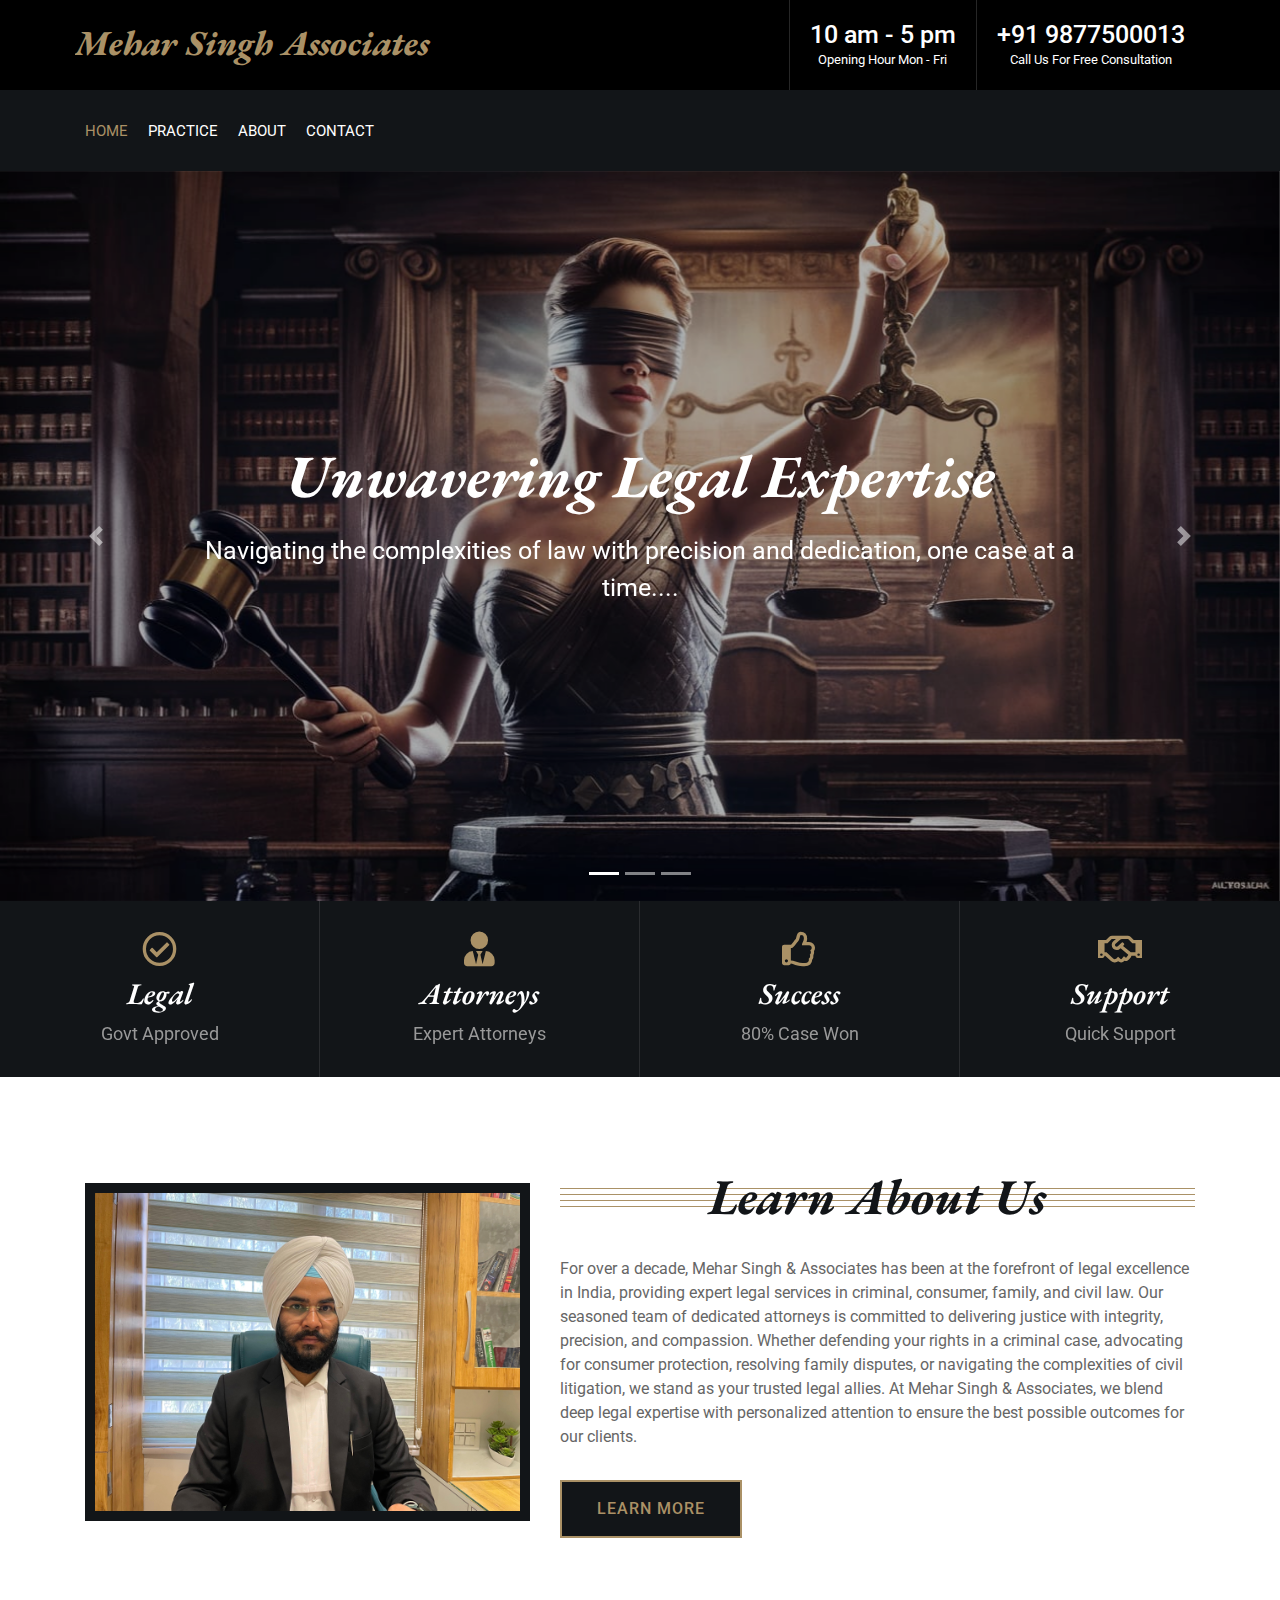
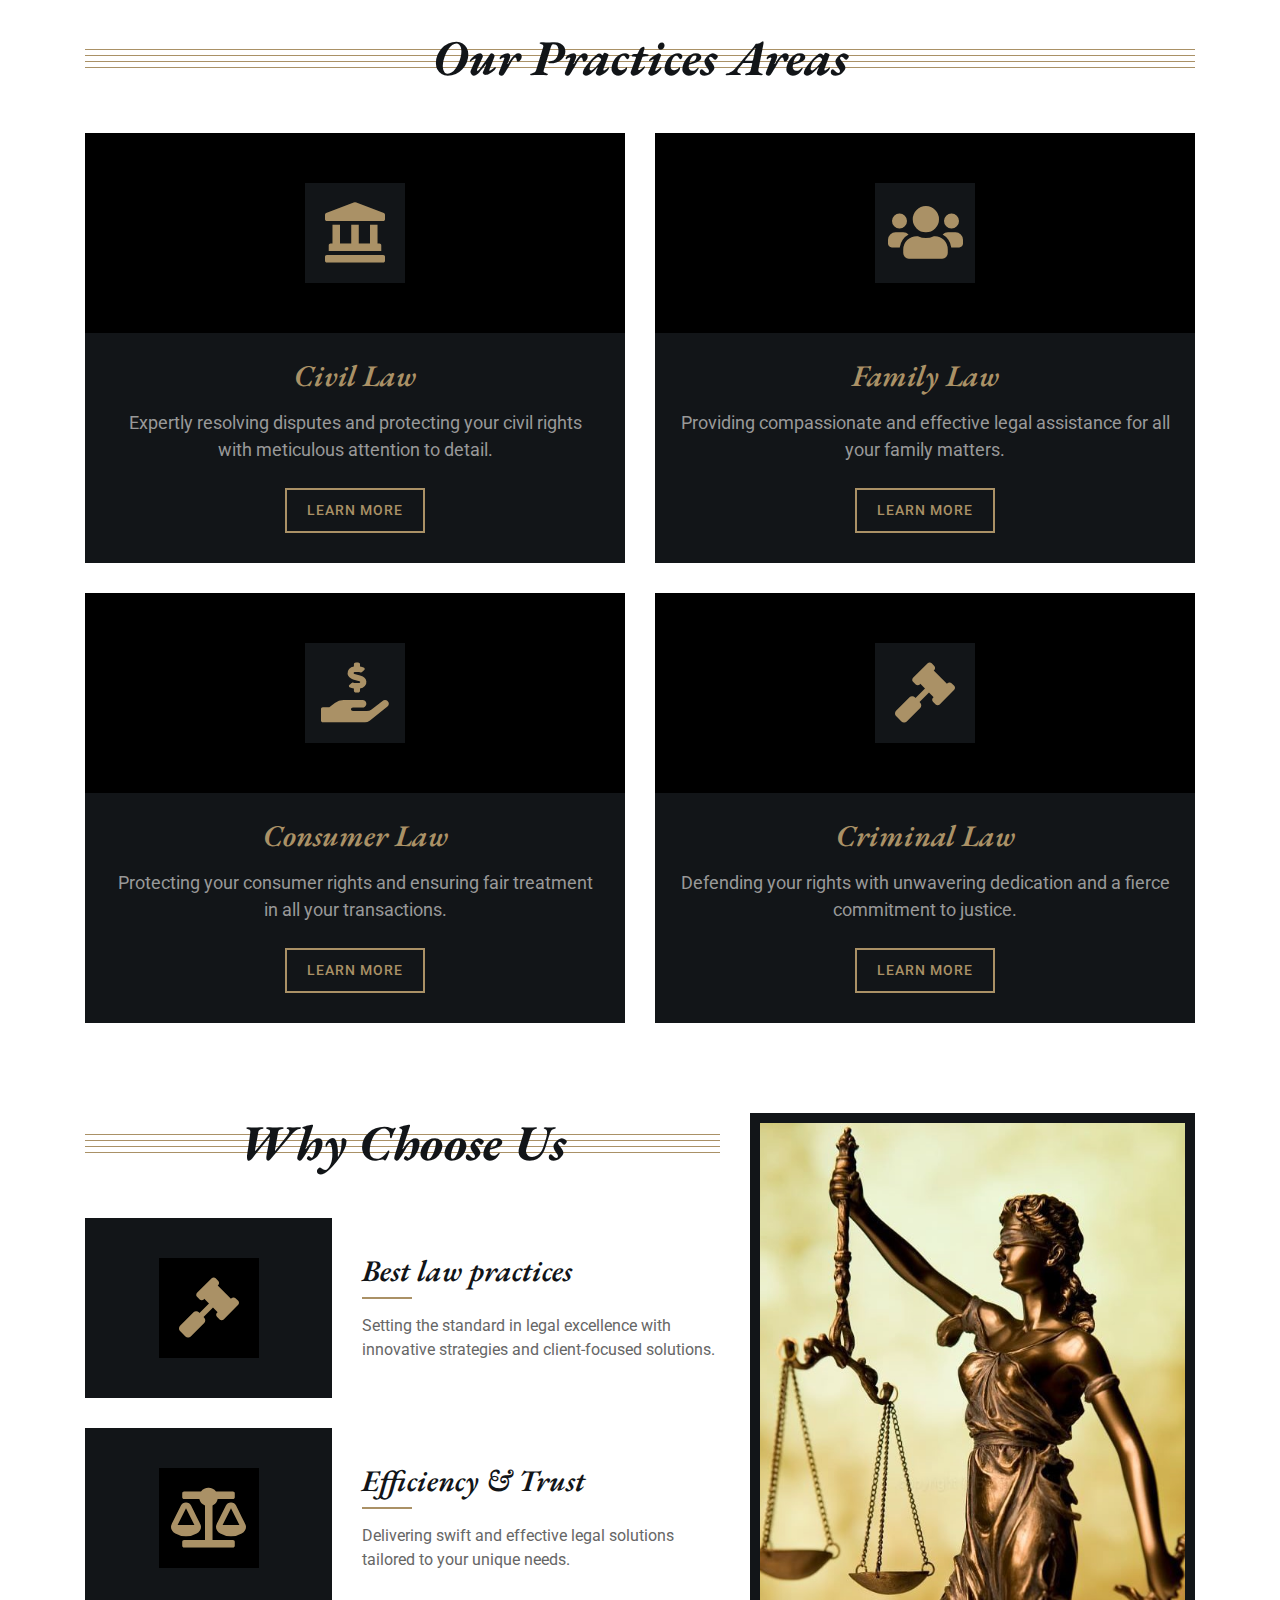
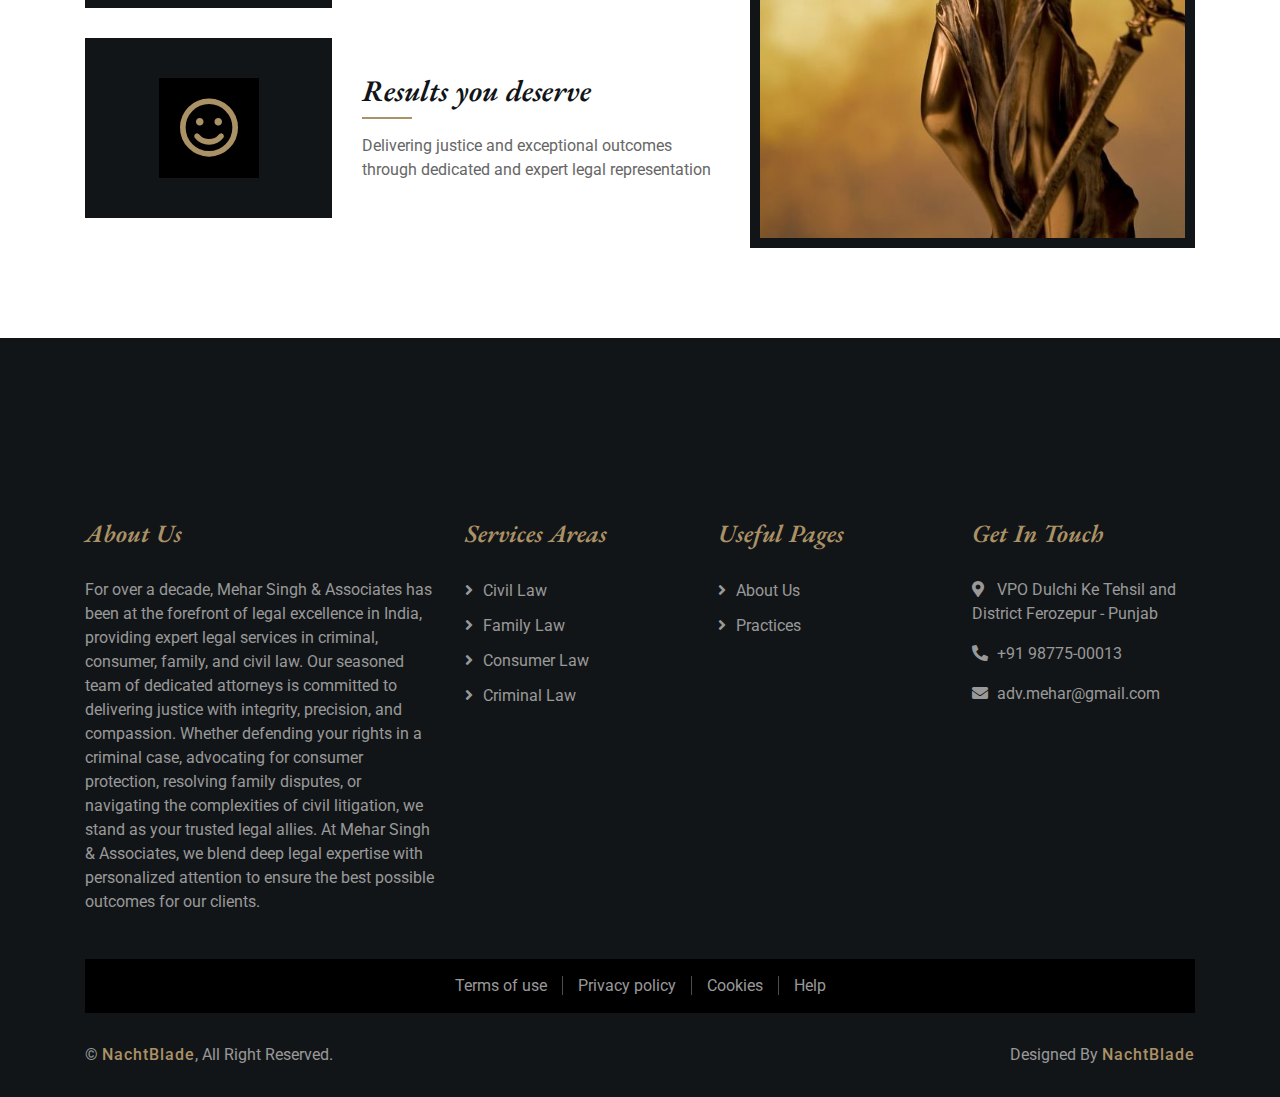
==== commit a9a85134: "First page complete" ====
--- a/index.html
+++ b/index.html
@@ -806,7 +806,7 @@
                         <div class="col-md-6 col-lg-4">
                             <div class="footer-contact">
                                 <h2>Get In Touch</h2>
-                                <p><i class="fa fa-map-marker-alt"></i>VPO Dulchi Ke Tehsil and District Ferozepur , Punjab, India</p>
+                                <p><i class="fa fa-map-marker-alt"></i>VPO Dulchi Ke Tehsil and District Ferozepur - Punjab</p>
                                 <p><i class="fa fa-phone-alt"></i>+91 98775-00013</p>
                                 <p><i class="fa fa-envelope"></i>adv.mehar@gmail.com</p>
                                 <!-- <div class="footer-social">
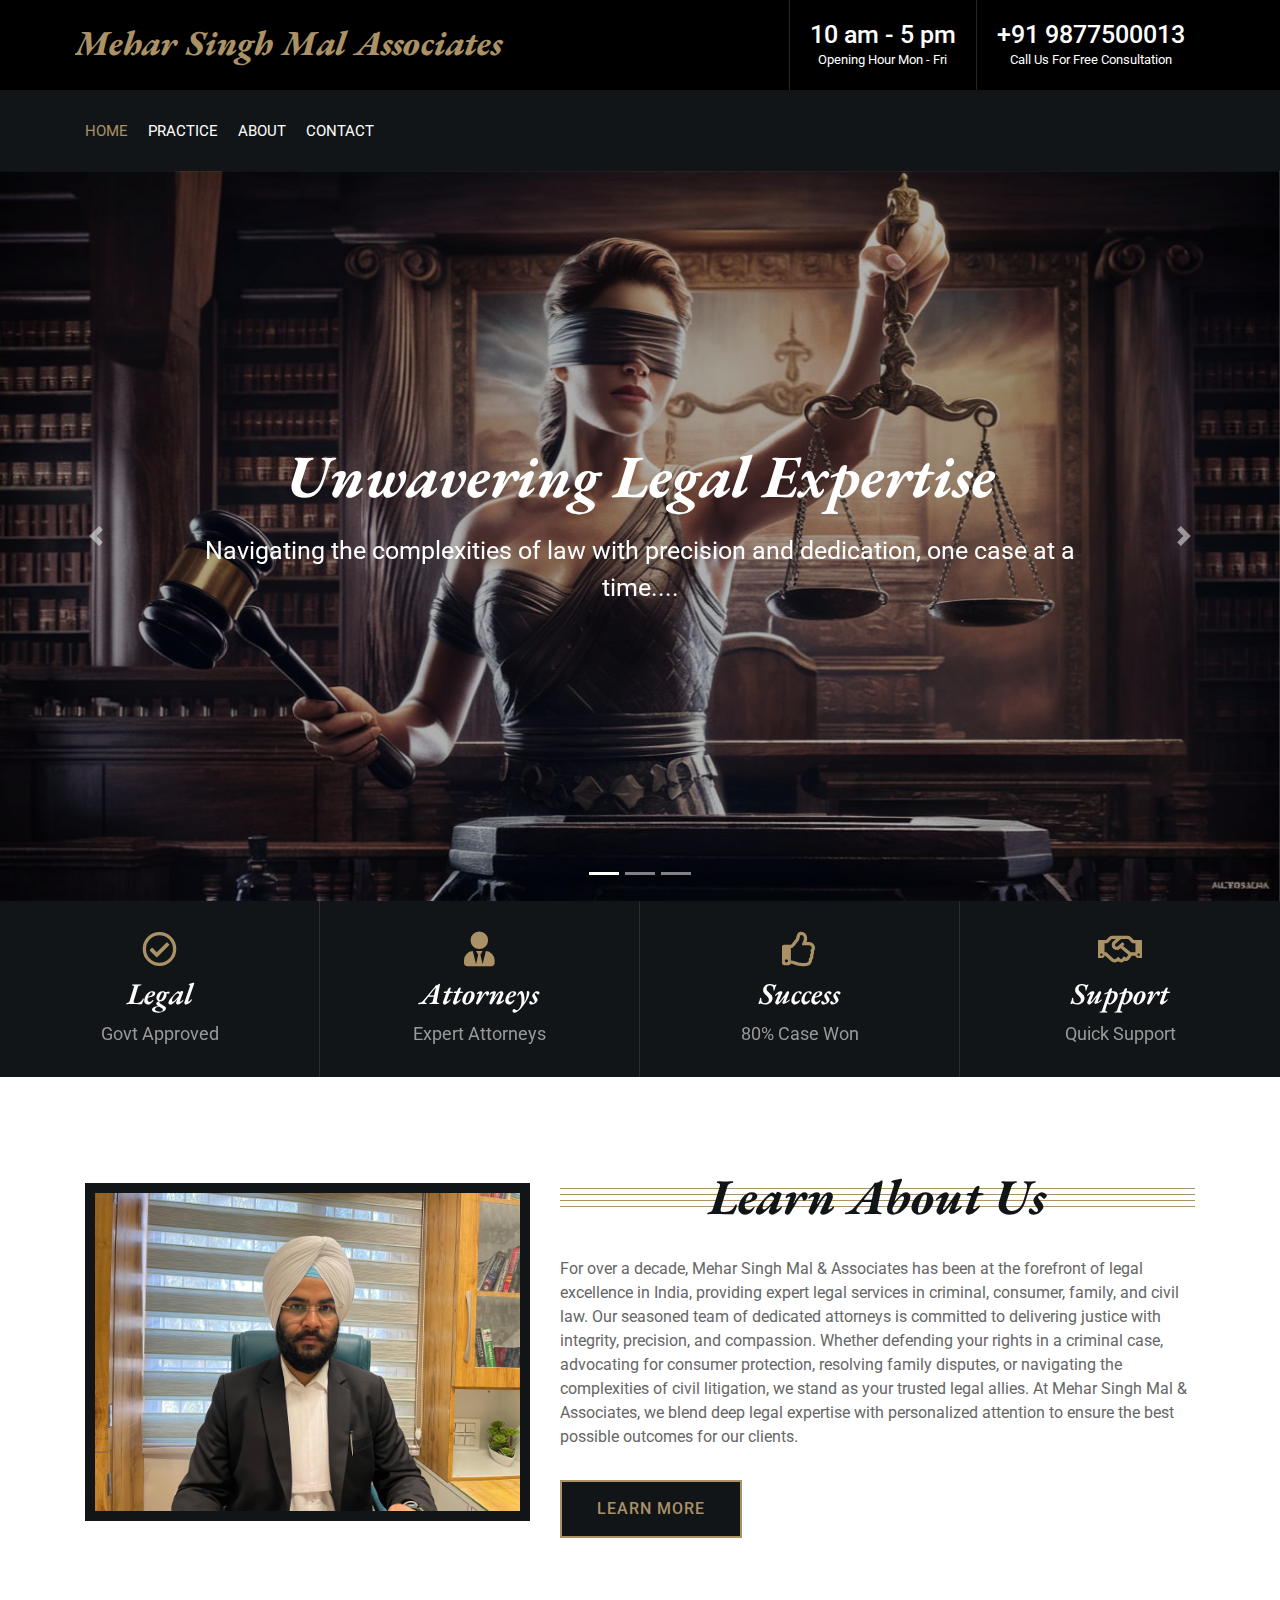
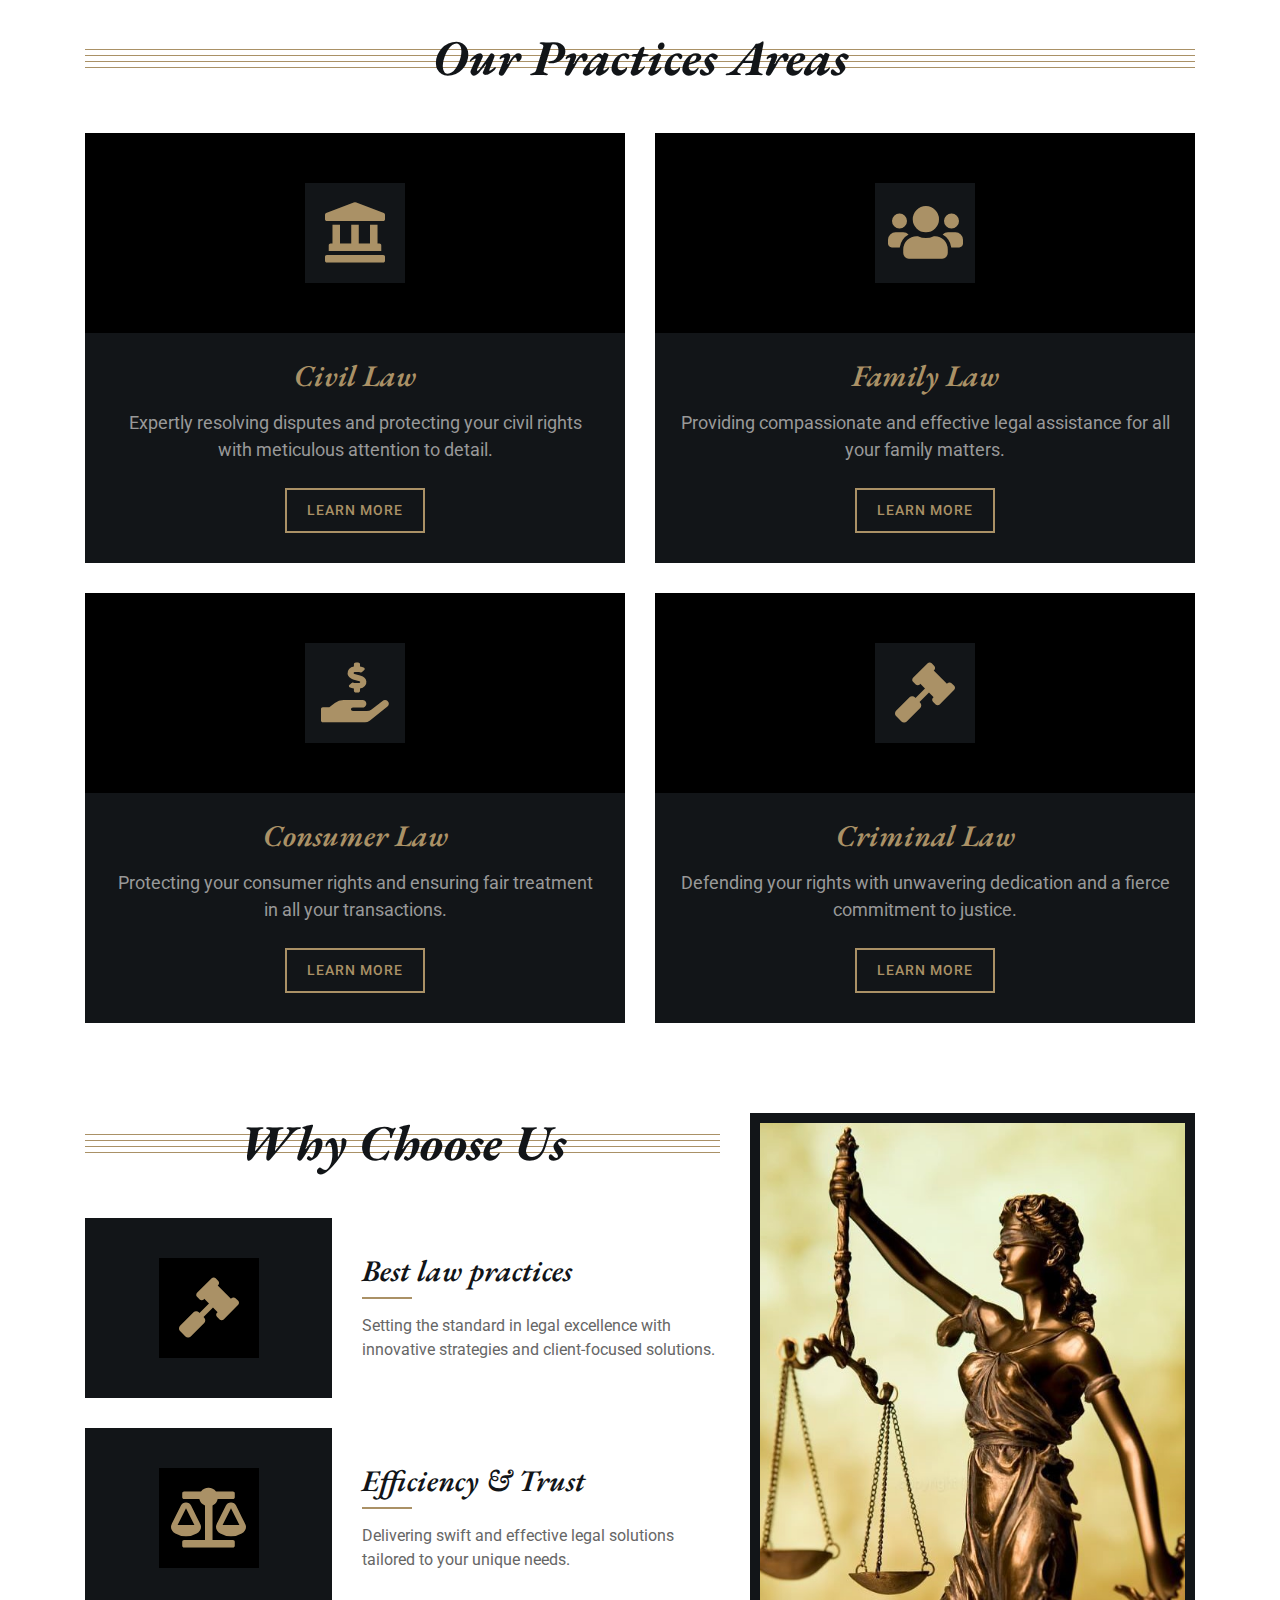
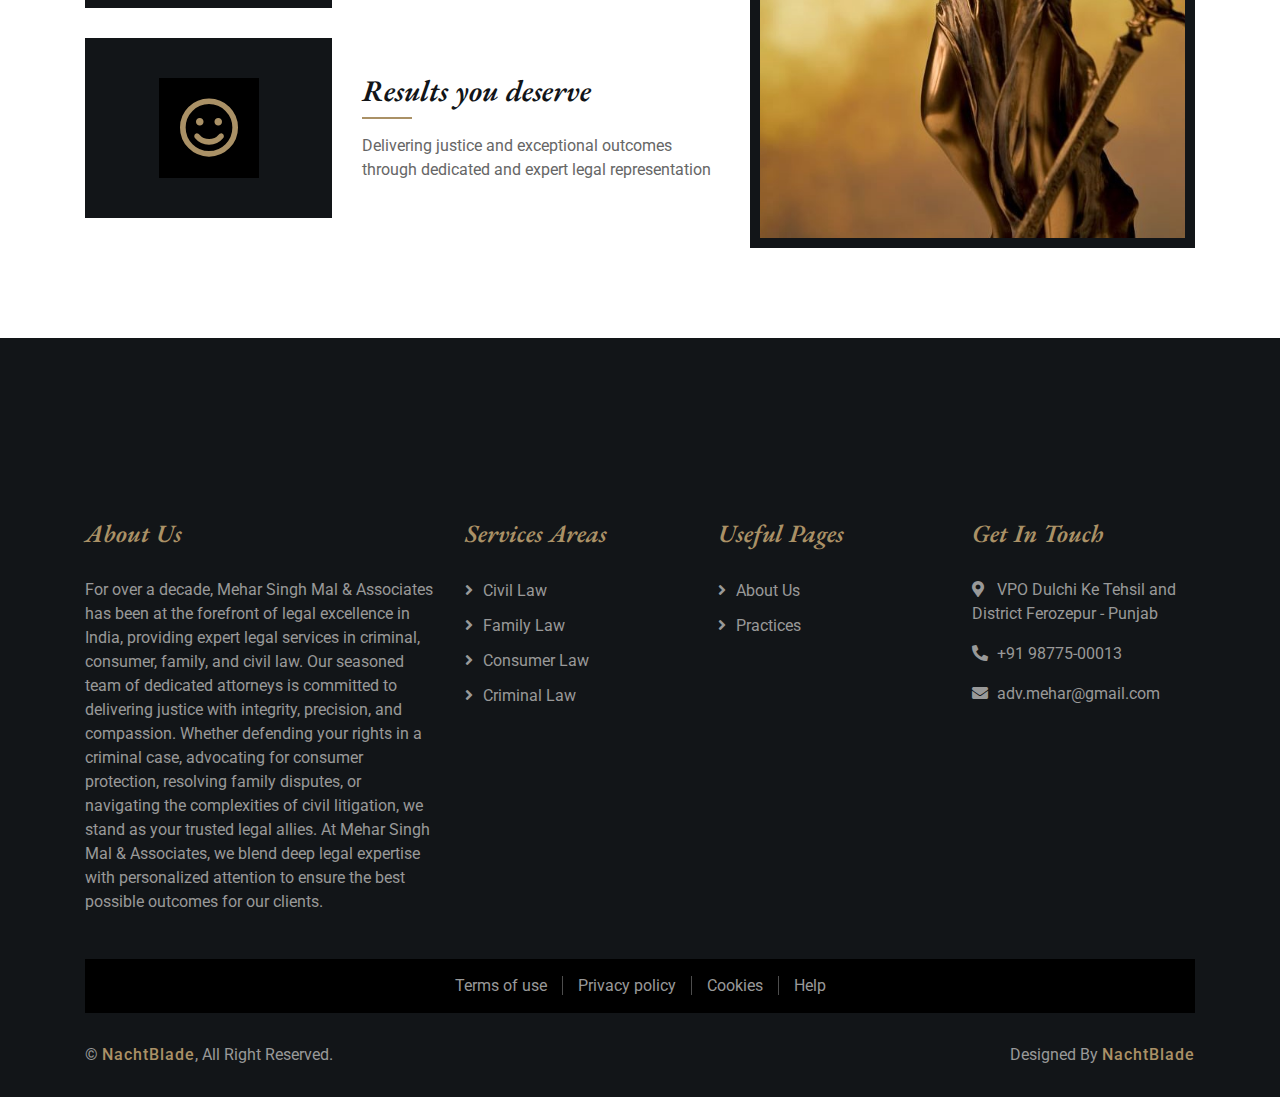
==== commit 3a2c7cdd: "Mehar singh to mehar singh mal" ====
--- a/index.html
+++ b/index.html
@@ -2,10 +2,10 @@
 <html lang="en">
     <head>
         <meta charset="utf-8">
-        <title>Mehar Singh</title>
+        <title>Mehar Singh Mal</title>
         <meta content="width=device-width, initial-scale=1.0" name="viewport">
-        <meta content="Mehar Singh Associate - Legal Advisor" name="keywords">
-        <meta content="Mehar Singh Associate - Legal Advisor" name="description">
+        <meta content="Mehar Singh Mal Associate - Legal Advisor" name="keywords">
+        <meta content="Mehar Singh Mal Associate - Legal Advisor" name="description">
 
         <!-- Favicon -->
         <link href="img/favicon.ico" rel="icon">
@@ -31,8 +31,8 @@
                     <div class="row">
                         <div class="col-lg-5">
                             <div class="logo">
-                                <a href="index.html">
-                                    <h3>Mehar Singh Associates</h3>
+                                <a href="index">
+                                    <h3>Mehar Singh Mal Associates</h3>
                                     <!-- <img src="img/logo.jpg" alt="Logo"> -->
                                 </a>
                             </div>
@@ -71,10 +71,10 @@
 
                         <div class="collapse navbar-collapse justify-content-between" id="navbarCollapse">
                             <div class="navbar-nav mr-auto">
-                                <a href="index.html" class="nav-item nav-link active">Home</a>
-                                <a href="service.html" class="nav-item nav-link">Practice</a>
-                                <a href="about.html" class="nav-item nav-link">About</a>
-                                <a href="contact.html" class="nav-item nav-link">Contact</a>
+                                <a href="index" class="nav-item nav-link active">Home</a>
+                                <a href="service" class="nav-item nav-link">Practice</a>
+                                <a href="about" class="nav-item nav-link">About</a>
+                                <a href="contact" class="nav-item nav-link">Contact</a>
                                 <!-- 
                                 <a href="team.html" class="nav-item nav-link">Attorneys</a>
                                 <a href="portfolio.html" class="nav-item nav-link">Case Studies</a>
@@ -197,9 +197,9 @@
                             </div>
                             <div class="about-text">
                                 <p>  
-                                    For over a decade, Mehar Singh & Associates has been at the forefront of legal excellence in India, providing expert legal services in criminal, consumer, family, and civil law. Our seasoned team of dedicated attorneys is committed to delivering justice with integrity, precision, and compassion. Whether defending your rights in a criminal case, advocating for consumer protection, resolving family disputes, or navigating the complexities of civil litigation, we stand as your trusted legal allies. At Mehar Singh & Associates, we blend deep legal expertise with personalized attention to ensure the best possible outcomes for our clients.
+                                    For over a decade, Mehar Singh Mal & Associates has been at the forefront of legal excellence in India, providing expert legal services in criminal, consumer, family, and civil law. Our seasoned team of dedicated attorneys is committed to delivering justice with integrity, precision, and compassion. Whether defending your rights in a criminal case, advocating for consumer protection, resolving family disputes, or navigating the complexities of civil litigation, we stand as your trusted legal allies. At Mehar Singh Mal & Associates, we blend deep legal expertise with personalized attention to ensure the best possible outcomes for our clients.
                                 </p>
-                                <a class="btn" href="about.html">Learn More</a>
+                                <a class="btn" href="about">Learn More</a>
                             </div>
                         </div>
                     </div>
@@ -224,7 +224,7 @@
                                 <p>
                                     Expertly resolving disputes and protecting your civil rights with meticulous attention to detail.
                                 </p>
-                                <a class="btn" href="service.html">Learn More</a>
+                                <a class="btn" href="service">Learn More</a>
                             </div>
                         </div>
                         <div class="col-lg-6 col-md-6">
@@ -236,7 +236,7 @@
                                 <p>
                                     Providing compassionate and effective legal assistance for all your family matters.
                                 </p>
-                                <a class="btn" href="service.html">Learn More</a>
+                                <a class="btn" href="service">Learn More</a>
                             </div>
                         </div>
                         <div class="col-lg-6 col-md-6">
@@ -248,7 +248,7 @@
                                 <p>
                                     Protecting your consumer rights and ensuring fair treatment in all your transactions.
                                 </p>
-                                <a class="btn" href="service.html">Learn More</a>
+                                <a class="btn" href="service">Learn More</a>
                             </div>
                         </div>
                         <!-- <div class="col-lg-4 col-md-6">
@@ -272,7 +272,7 @@
                                 <p>
                                     Defending your rights with unwavering dedication and a fierce commitment to justice.
                                 </p>
-                                <a class="btn" href="service.html">Learn More</a>
+                                <a class="btn" href="service">Learn More</a>
                             </div>
                         </div>
                         <!-- <div class="col-lg-4 col-md-6">
@@ -781,7 +781,7 @@
                             <div class="footer-about">
                                 <h2>About Us</h2>
                                 <p>
-                                    For over a decade, Mehar Singh & Associates has been at the forefront of legal excellence in India, providing expert legal services in criminal, consumer, family, and civil law. Our seasoned team of dedicated attorneys is committed to delivering justice with integrity, precision, and compassion. Whether defending your rights in a criminal case, advocating for consumer protection, resolving family disputes, or navigating the complexities of civil litigation, we stand as your trusted legal allies. At Mehar Singh & Associates, we blend deep legal expertise with personalized attention to ensure the best possible outcomes for our clients.
+                                    For over a decade, Mehar Singh Mal & Associates has been at the forefront of legal excellence in India, providing expert legal services in criminal, consumer, family, and civil law. Our seasoned team of dedicated attorneys is committed to delivering justice with integrity, precision, and compassion. Whether defending your rights in a criminal case, advocating for consumer protection, resolving family disputes, or navigating the complexities of civil litigation, we stand as your trusted legal allies. At Mehar Singh Mal & Associates, we blend deep legal expertise with personalized attention to ensure the best possible outcomes for our clients.
                                 </p>
                             </div>
                         </div>
